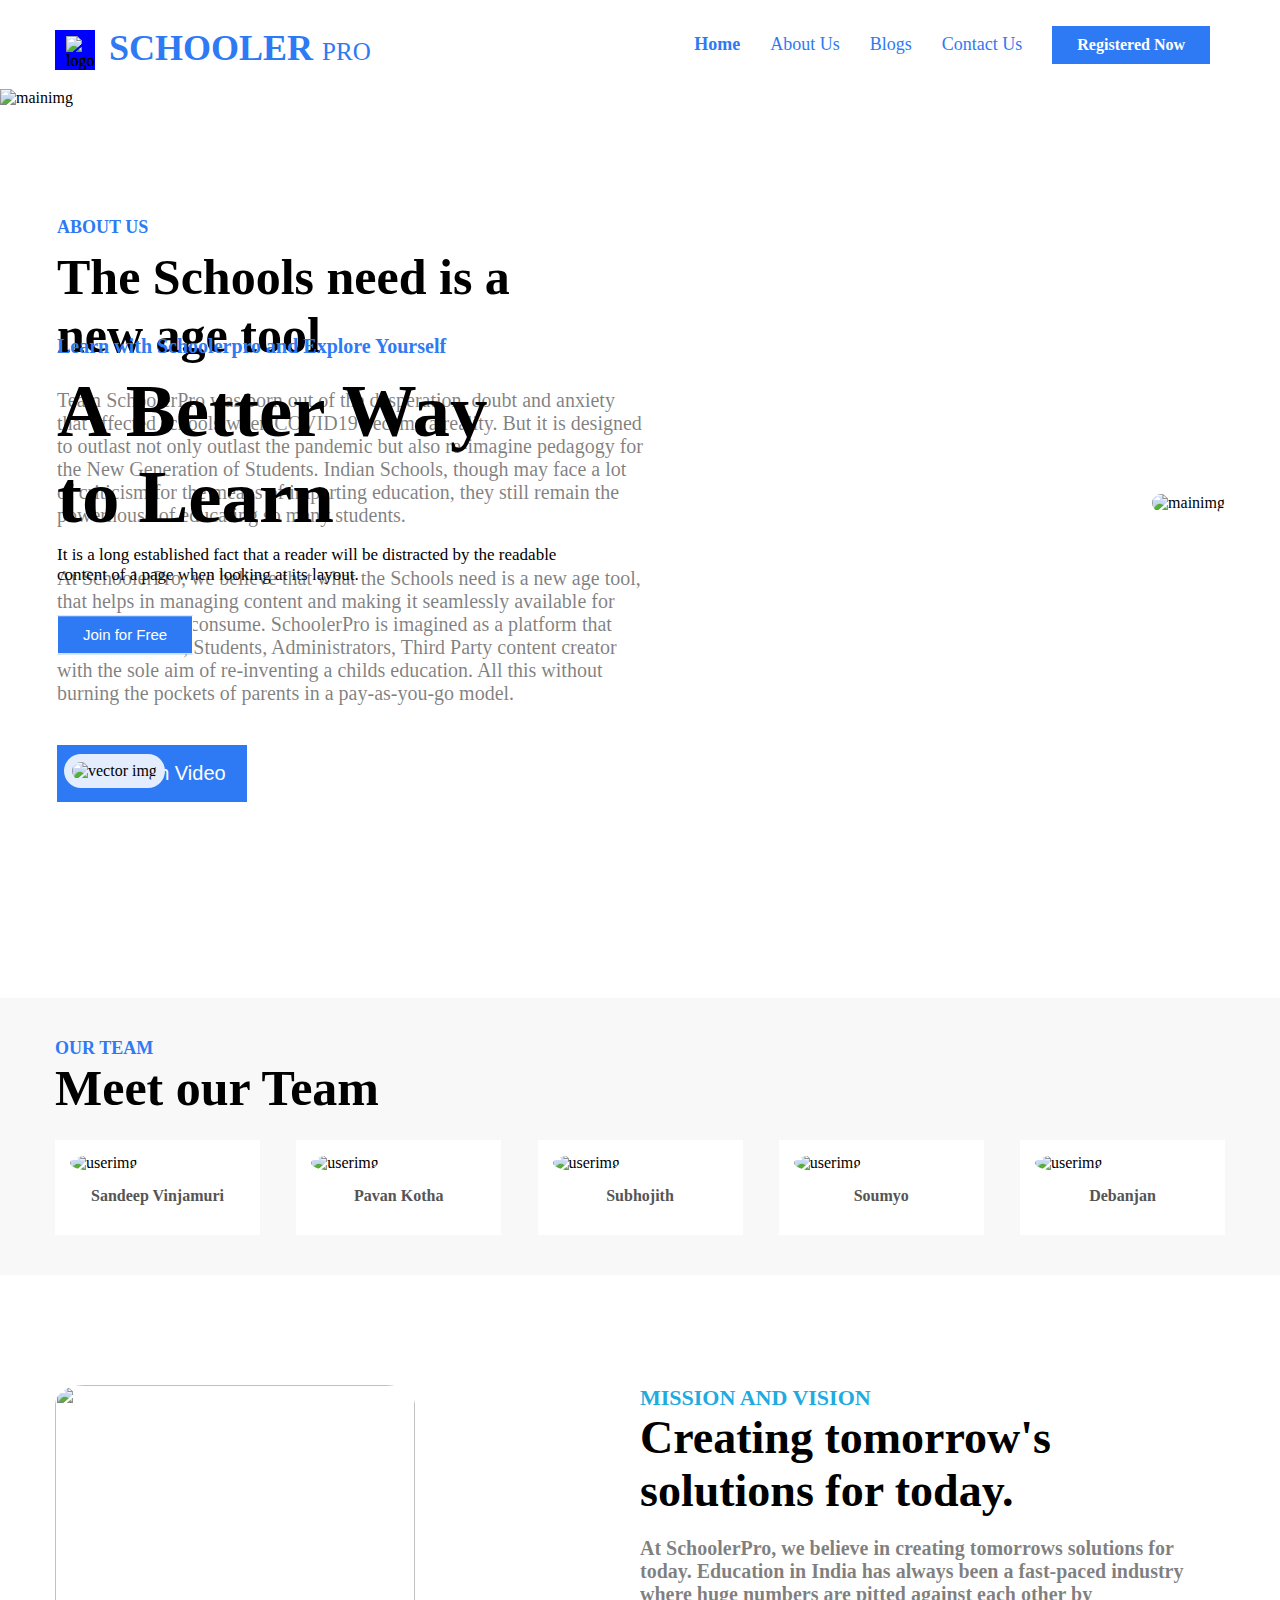
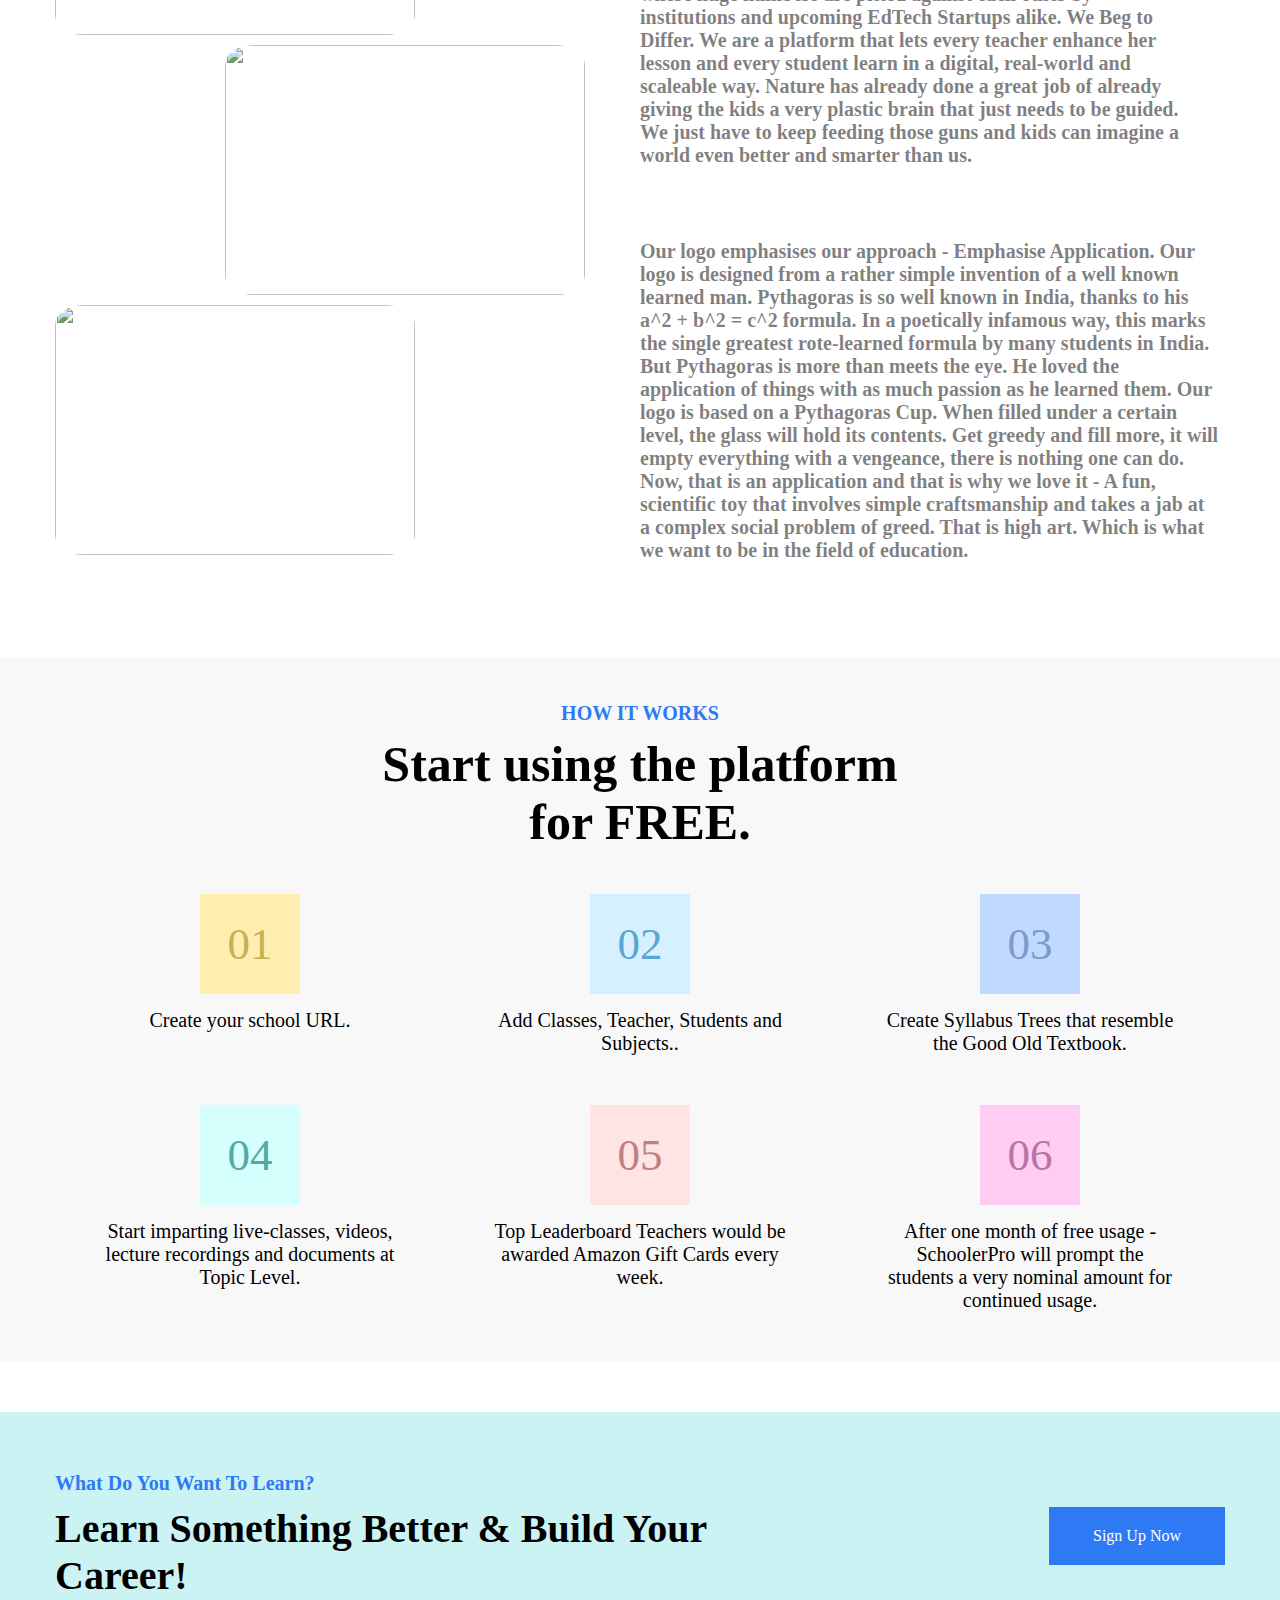
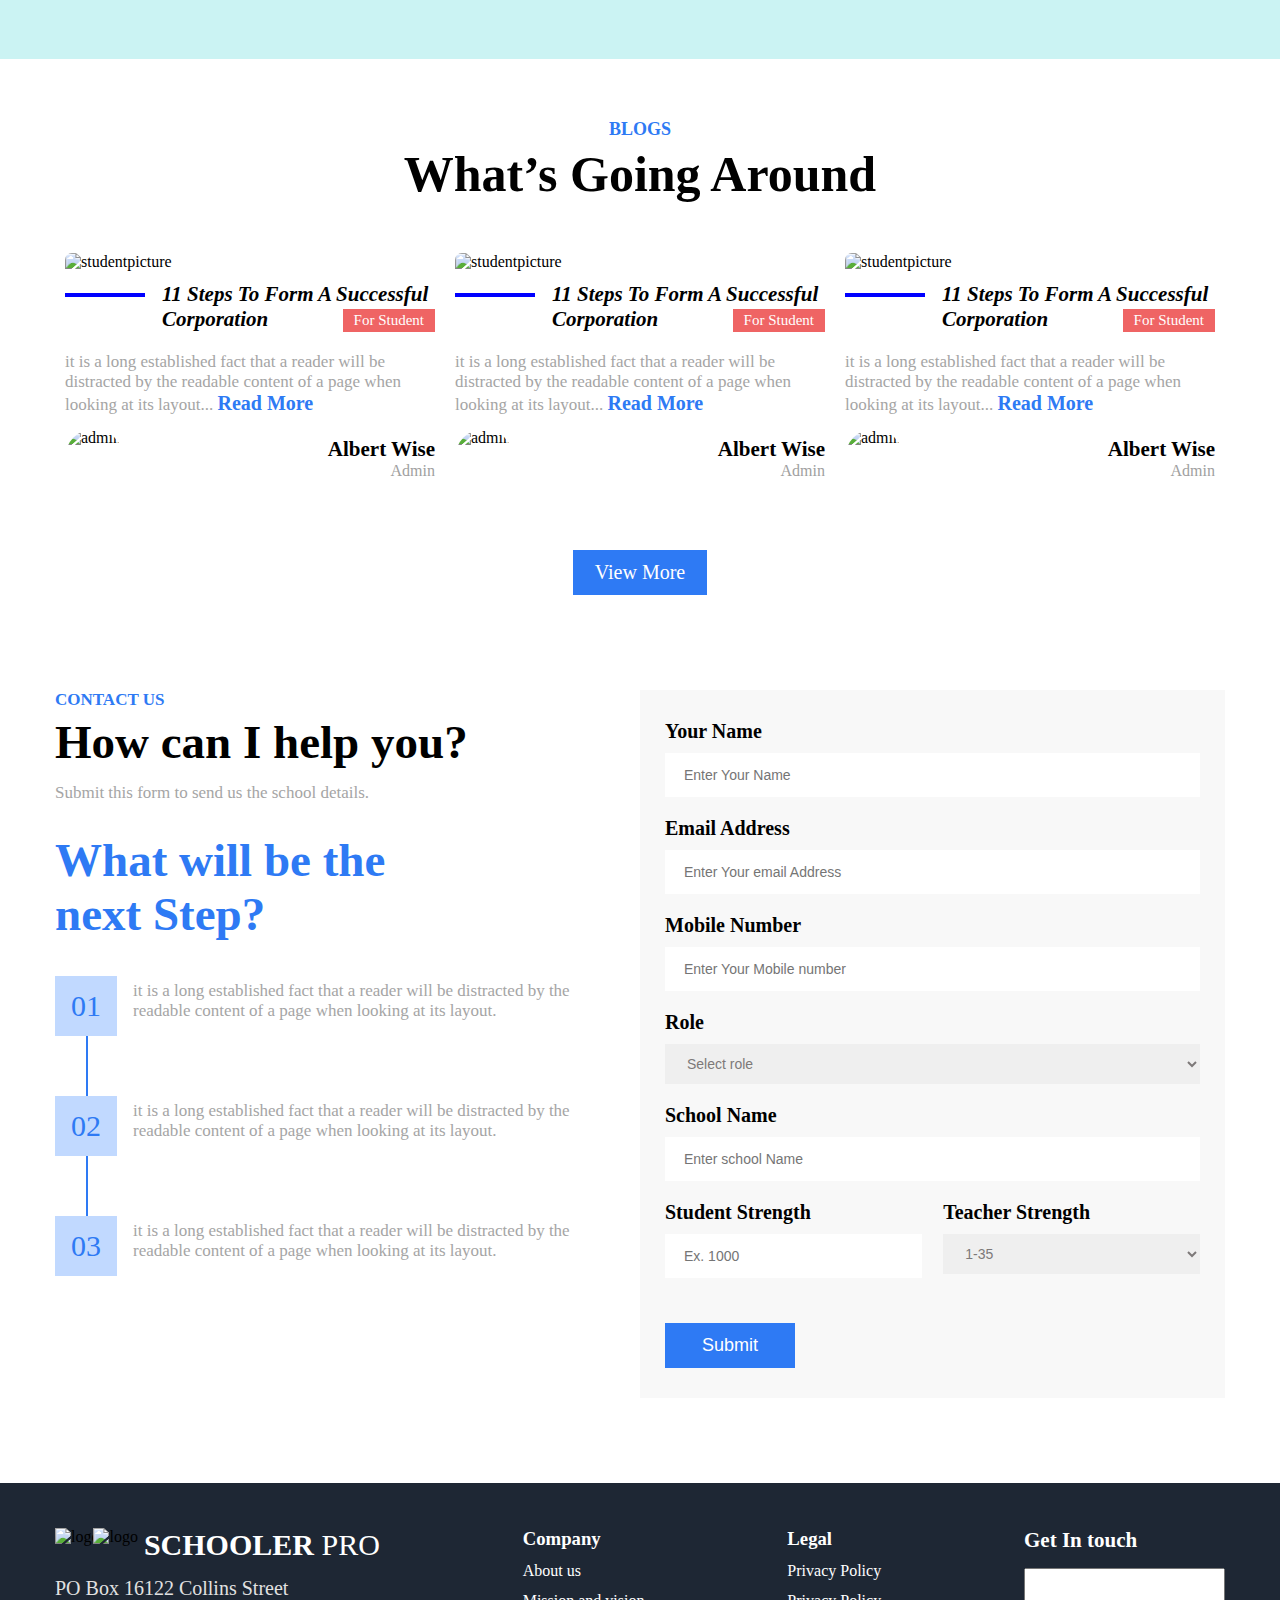
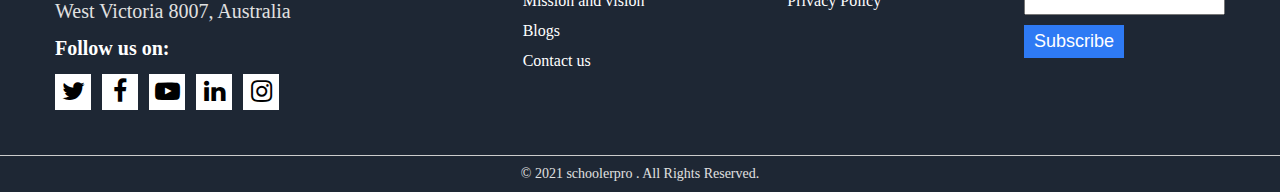
==== index.html @ 177351fa "I added the inner page complete" ====
<!DOCTYPE html>
<html lang="en">
  <head>
    <meta charset="UTF-8" />
    <meta http-equiv="X-UA-Compatible" content="IE=edge" />
    <meta name="viewport" content="width=device-width, initial-scale=1.0" />
    <link
      rel="stylesheet"
      href="https://maxcdn.bootstrapcdn.com/font-awesome/4.6.1/css/font-awesome.min.css"
    />
    <link rel="stylesheet" href="style.css" />
    <title>Schooler Pro</title>
  </head>
  <body>
    <header>
      <div class="navbar">
        <div class="container header_container">
          <div class="logo">
            <div class="logoheader">
              <img src="img/rightlogo.png" alt="logo" />
              <img src="img/leftlogo.png" alt="logo" />
            </div>
            <div class="headername">
              <h1>SCHOOLER <span class="headertitle">PRO</span></h1>
            </div>
          </div>
          <div class="navigation">
            <nav>
              <ul>
                <li>
                  <a href="#" class="navbarhome">Home</a>
                </li>
                <li>
                  <a href="#">About Us</a>
                </li>
                <li>
                  <a href="#">Blogs</a>
                </li>
                <li>
                  <a href="#">Contact Us</a>
                </li>
                <li>
                  <a href="#" class="registr">Registered Now</a>
                </li>
              </ul>
            </nav>
          </div>
        </div>
      </div>
      <div class="container">
        <div class="header_banner">
          <div class="text">
            <h2>Learn with Schoolerpro and Explore Yourself</h2>
            <h1>A Better Way to Learn</h1>
            <h3>
              It is a long established fact that a reader will be distracted by
              the readable content of a page when looking at its layout.
            </h3>
            <button>Join for Free</button>
          </div>
        </div>
      </div>

      <img src="img/Banner.png" width="100%" alt="mainimg" />
    </header>
    <section class="first_sect">
      <div class="container">
        <div class="section_container">
          <div class="sect_info">
            <h3>ABOUT US</h3>
            <h1>The Schools need is a new age tool</h1>
            <div class="paragraph">
              <p class="sect_paragrph">
                Team SchoolerPro was born out of the desperation, doubt and
                anxiety that affected schools when COVID19 became a reality. But
                it is designed to outlast not only outlast the pandemic but also
                re-imagine pedagogy for the New Generation of Students. Indian
                Schools, though may face a lot of criticism for the means of
                imparting education, they still remain the powerhouse of
                educating so many students.
              </p>
              <p class="sect_paragrph">
                At SchoolerPro, we believe that what the Schools need is a new
                age tool, that helps in managing content and making it
                seamlessly available for their students to consume. SchoolerPro
                is imagined as a platform that unites - Teacher, Students,
                Administrators, Third Party content creator with the sole aim of
                re-inventing a childs education. All this without burning the
                pockets of parents in a pay-as-you-go model.
              </p>
            </div>
            <div class="morevideo">
              <button>Watch Video</button>
              <img src="img/Vector.png" alt="vector img" />
            </div>
          </div>
          <div class="mainimg">
            <img src="img/teacher_img.png" alt="mainimg" />
            <div class="graycube"></div>
          </div>
        </div>
      </div>
      <div class="section_user">
        <div class="container">
          <h3>OUR TEAM</h3>
          <h1>Meet our Team</h1>
          <div class="section_img">
            <div class="sect_img">
              <img src="img/Sandeep.png" alt="userimg" />
              <h4>Sandeep Vinjamuri</h4>
            </div>
            <div class="sect_img">
              <img src="img/Pavan.png" alt="userimg" />
              <h4>Pavan Kotha</h4>
            </div>
            <div class="sect_img">
              <img src="img/Subhojith.png" alt="userimg" />
              <h4>Subhojith</h4>
            </div>
            <div class="sect_img">
              <img src="img/Soumyo.png" alt="userimg" />
              <h4>Soumyo</h4>
            </div>
            <div class="sect_img">
              <img src="img/Debanjan.png" alt="userimg" />
              <h4>Debanjan</h4>
            </div>
          </div>
        </div>
      </div>
      <div class="container">
        <div class="childrens_sect">
          <div class="imgs">
            <img src="img/girls_img.png" alt="" />
            <img class="middle_img" src="img/boys_img.png" alt="" />
            <img src="img/girl.png" alt="" />
          </div>
          <div class="imgsect_info">
            <span>MISSION AND VISION</span>
            <h3>Creating tomorrow's solutions for today.</h3>
            <div>
              <h2 class="imgsect_text">
                At SchoolerPro, we believe in creating tomorrows solutions for
                today. Education in India has always been a fast-paced industry
                where huge numbers are pitted against each other by institutions
                and upcoming EdTech Startups alike. We Beg to Differ. We are a
                platform that lets every teacher enhance her lesson and every
                student learn in a digital, real-world and scaleable way. Nature
                has already done a great job of already giving the kids a very
                plastic brain that just needs to be guided. We just have to keep
                feeding those guns and kids can imagine a world even better and
                smarter than us.
              </h2>
              <h2 class="imgsect_lasttext">
                Our logo emphasises our approach - Emphasise Application. Our
                logo is designed from a rather simple invention of a well known
                learned man. Pythagoras is so well known in India, thanks to his
                a^2 + b^2 = c^2 formula. In a poetically infamous way, this
                marks the single greatest rote-learned formula by many students
                in India. But Pythagoras is more than meets the eye. He loved
                the application of things with as much passion as he learned
                them. Our logo is based on a Pythagoras Cup. When filled under a
                certain level, the glass will hold its contents. Get greedy and
                fill more, it will empty everything with a vengeance, there is
                nothing one can do. Now, that is an application and that is why
                we love it - A fun, scientific toy that involves simple
                craftsmanship and takes a jab at a complex social problem of
                greed. That is high art. Which is what we want to be in the
                field of education.
              </h2>
            </div>
          </div>
        </div>
      </div>
    </section>
    <section class="platform_sect">
      <div class="platform_bg">
        <div class="container">
          <div class="platform_title">
            <h3>HOW IT WORKS</h3>
            <h1>Start using the platform for FREE.</h1>
          </div>
          <div class="platform_rectangle">
            <div class="platform_number">
              <div class="rectangle">01</div>
              <div class="platformsect_text">Create your school URL.</div>
            </div>
            <div class="platform_number">
              <div class="rectangle rectangletwo">02</div>
              <div class="platformsect_text">
                Add Classes, Teacher, Students and Subjects..
              </div>
            </div>
            <div class="platform_number">
              <div class="rectangle rectanglethree">03</div>
              <div class="platformsect_text">
                Create Syllabus Trees that resemble the Good Old Textbook.
              </div>
            </div>
            <div class="platform_number">
              <div class="rectangle rectanglefour">04</div>
              <div class="platformsect_text">
                Start imparting live-classes, videos, lecture recordings and
                documents at Topic Level.
              </div>
            </div>
            <div class="platform_number">
              <div class="rectangle rectanglefive">05</div>
              <div class="platformsect_text">
                Top Leaderboard Teachers would be awarded Amazon Gift Cards
                every week.
              </div>
            </div>
            <div class="platform_number">
              <div class="rectangle rectanglesix">06</div>
              <div class="platformsect_text">
                After one month of free usage - SchoolerPro will prompt the
                students a very nominal amount for continued usage.
              </div>
            </div>
          </div>
        </div>
      </div>
      <div class="platformsect_last">
        <div class="container">
          <div class="platformsect_lastflex">
            <div>
              <h3>What Do You Want To Learn?</h3>
              <h1>Learn Something Better & Build Your Career!</h1>
            </div>
            <div>
              <a href="#">Sign Up Now</a>
            </div>
          </div>
        </div>
      </div>
    </section>
    <section class="studentsect">
      <div class="container">
        <div class="studentsect_title">
          <h3>BLOGS</h3>
          <h1>What’s Going Around</h1>
        </div>
        <div class="studentsect_imgs">
          <div class="studentsect_item">
            <img src="img/student.png" alt="studentpicture" />
            <div class="studentsect_item_title">
              <span class="blue_line"></span>
              <h3>11 Steps To Form A Successful Corporation</h3>
              <a href="#">For Student</a>
            </div>
            <div class="student_moreinfo">
              it is a long established fact that a reader will be distracted by
              the readable content of a page when looking at its layout...
              <a href="#">Read More</a>
            </div>
            <div class="studentsect_admin">
              <img src="img/admin_albert.png" alt="admin" />
              <div class="student_name">
                <h1>Albert Wise</h1>
                <span>Admin</span>
              </div>
            </div>
          </div>
          <div class="studentsect_item">
            <img src="img/student.png" alt="studentpicture" />
            <div class="studentsect_item_title">
              <span class="blue_line"></span>
              <h3>11 Steps To Form A Successful Corporation</h3>
              <a href="#">For Student</a>
            </div>
            <div class="student_moreinfo">
              it is a long established fact that a reader will be distracted by
              the readable content of a page when looking at its layout...
              <a href="#">Read More</a>
            </div>
            <div class="studentsect_admin">
              <img src="img/admin_albert.png" alt="admin" />
              <div class="student_name">
                <h1>Albert Wise</h1>
                <span>Admin</span>
              </div>
            </div>
          </div>
          <div class="studentsect_item">
            <img src="img/student.png" alt="studentpicture" />
            <div class="studentsect_item_title">
              <span class="blue_line"></span>
              <h3>11 Steps To Form A Successful Corporation</h3>
              <a href="#">For Student</a>
            </div>
            <div class="student_moreinfo">
              it is a long established fact that a reader will be distracted by
              the readable content of a page when looking at its layout...
              <a href="#">Read More</a>
            </div>
            <div class="studentsect_admin">
              <img src="img/admin_albert.png" alt="admin" />
              <div class="student_name">
                <h1>Albert Wise</h1>
                <span>Admin</span>
              </div>
            </div>
          </div>
        </div>
        <div class="studet_viewmore">
          <a href="/blogpage.html">View More</a>
        </div>
      </div>
    </section>
    <section>
      <div class="container">
        <div class="last_sect">
          <div class="lastsect_width">
            <div class="contact_title">
              <h3>CONTACT US</h3>
              <h1>How can I help you?</h1>
              <span>Submit this form to send us the school details. </span>
            </div>
            <div class="nextstep_name">
              <h1>What will be the next Step?</h1>
              <div class="first_number">
                <div class="firstnumber_num">01</div>
                <span
                  >it is a long established fact that a reader will be
                  distracted by the readable content of a page when looking at
                  its layout.</span
                >
              </div>
              <div class="first_number">
                <div class="firstnumber_num">02</div>
                <span
                  >it is a long established fact that a reader will be
                  distracted by the readable content of a page when looking at
                  its layout.</span
                >
              </div>
              <div class="first_number">
                <div class="firstnumber_num">03</div>
                <span
                  >it is a long established fact that a reader will be
                  distracted by the readable content of a page when looking at
                  its layout.</span
                >
              </div>
            </div>
          </div>
          <div class="form_inputs">
            <form action="#" id="contactform">
              <div class="forminput">
                <label>
                  <h3>Your Name</h3>
                  <input
                    type="text"
                    name="username"
                    id="username"
                    placeholder="Enter Your Name"
                    required
                  />
                </label>
              </div>
              <div class="forminput">
                <label>
                  <h3>Email Address</h3>
                  <input
                    type="email"
                    name="useremail"
                    id="useremail"
                    placeholder="Enter Your email Address"
                    required
                  />
                </label>
              </div>
              <div class="forminput">
                <label>
                  <h3>Mobile Number</h3>
                  <input
                    type="tel"
                    name="mobilenumber"
                    id="mobilenumber"
                    placeholder="Enter Your Mobile number"
                    required
                  />
                </label>
              </div>
              <div class="forminput">
                <h3>Role</h3>
                <select name="userrole" id="user_role">
                  <option value="Select role">Select role</option>
                  <option value="Lecturer">Lecturer</option>
                  <option value="Teacher">Teacher</option>
                  <option value="Director">Director</option>
                  <option value="Student">Student</option>
                </select>
              </div>
              <div class="forminput">
                <label>
                  <h3>School Name</h3>
                  <input
                    type="text"
                    name="yourschoolname"
                    id="yourschoolname"
                    placeholder="Enter school Name"
                    required
                  />
                </label>
              </div>
              <div class="forminput forminput_flex">
                <div class="forminput_center">
                  <label>
                    <h3>Student Strength</h3>
                    <input
                      type="text"
                      name="userability"
                      id="userability"
                      placeholder="Ex. 1000"
                      required
                    />
                  </label>
                </div>
                <div class="forminput_center">
                  <h3>Teacher Strength</h3>
                  <select name="yourstrength" id="your_strength">
                    <option value="yourstrength">1-35</option>
                    <option value="yourstrength">1-45</option>
                    <option value="yourstrength">1-65</option>
                    <option value="yourstrength">1-85</option>
                  </select>
                </div>
              </div>
              <button type="submit">Submit</button>
            </form>
          </div>
        </div>
      </div>
    </section>
    <footer>
      <div class="container">
        <div class="footer">
          <div class="footer_icon">
            <div class="schooler_logo">
              <img src="img/rightlogo.png" alt="logo" />
              <img class="footerimg" src="img/leftlogo.png" alt="logo" />
              <h1>SCHOOLER <span>PRO</span></h1>
            </div>
            <span class="footerlogo_text"
              >PO Box 16122 Collins Street West Victoria 8007, Australia</span
            >
            <h2>Follow us on:</h2>
            <div class="social_icon">
              <a href="#">
                <i class="fa fa-twitter" aria-hidden="true"></i>
                <i class="fa fa-facebook" aria-hidden="true"></i>
                <i class="fa fa-youtube-play" aria-hidden="true"></i>
                <i class="fa fa-linkedin" aria-hidden="true"></i>
                <i class="fa fa-instagram" aria-hidden="true"></i>
              </a>
            </div>
          </div>
          <div class="company_list">
            <h3>Company</h3>
            <ul>
              <li>
                <a href="#">About us</a>
              </li>
              <li>
                <a href="#">Mission and vision</a>
              </li>
              <li>
                <a href="#">Blogs</a>
              </li>
              <li>
                <a href="#">Contact us</a>
              </li>
            </ul>
          </div>
          <div class="company_list">
            <h3>Legal</h3>
            <ul>
              <li>
                <a href="#">Privacy Policy</a>
              </li>
              <li>
                <a href="#">Privacy Policy</a>
              </li>
            </ul>
          </div>
          <div class="form_gettouch">
            <h1>Get In touch</h1>
            <form action="#">
              <input type="text" required />
              <input type="submit" value="Subscribe" />
            </form>
          </div>
        </div>
      </div>
      <div class="footer_lasttext">
        <span>© 2021 schoolerpro . All Rights Reserved.</span>
      </div>
    </footer>
    <script src="script.js"></script>
  </body>
</html>
---- style.css ----
* {
  margin: 0px;
  padding: 0px;
  box-sizing: border-box;
}
a {
  text-decoration: none;
}
header {
  position: relative;
}
header > .container {
  position: absolute;
  left: 0;
  right: 0;
  transform: translatey(-44%);
  top: 44%;
}
.container {
  max-width: 1170px;
  margin: 0 auto;
  width: 100%;
}
.header_container {
  display: flex;
  justify-content: space-between;
  align-items: center;
}
.navbar {
  padding: 20px 0;
  background-color: #ffffff;
  width: 100%;
  position: absolute;
  top: 0;
}
.navigation ul li {
  display: flex;
  justify-content: space-between;
  align-items: center;
}
.navigation ul li {
  margin: 0 15px;
}
.logo img {
  position: absolute;
  margin: 0px 5px;
  padding: 6px;
}
.logoheader {
  position: relative;
  background-color: blue;
  width: 40px;
  display: inline-block;
  height: 40px;
  transform: translate(0px, 10px);
}
.headername {
  padding-left: 10px;
  color: #2e7af4;
  font-size: 18px;
  margin-top: 2px;
  display: inline-block;
}
.headertitle {
  background: none;
  font-size: 25px;
  font-weight: normal;
}
.navbarhome {
  font-weight: bold;
}
.navigation nav ul {
  display: flex;
}
.navigation a {
  text-decoration: none;
  color: #2e7af4;
  font-size: 18px;
}
ul .registr {
  color: white;
  background-color: #2e7af4;
  font-size: 16px;
  font-weight: bold;
  padding: 10px 25px;
}
.header_banner img {
  width: 100%;
}
.header_banner {
  max-width: 685px;
  width: 100%;
  position: relative;
  margin-top: 140px;
  margin-left: -8px;
}
.header_banner h1 {
  margin-top: 5px;
  margin-bottom: 5px;
  font-size: 75px;
  width: 460px;
}

.header_banner h2 {
  margin-bottom: 10px;
  color: #2e7af4;
  font-size: 20px;
  font-weight: 700;
}
.header_banner h3 {
  font-size: 17px;
  width: 500px;
  margin-bottom: 30px;
  font-weight: 100;
}

.header_banner button {
  font-size: 15px;
  color: white;
  background: #2e7af4;
  padding: 10px 25px;
  cursor: pointer;
  outline: none;
  border: 1px solid;
}
.text {
  padding: 10px;
}
.section_container {
  width: 100%;
  display: flex;
  justify-content: space-between;
  align-items: center;
}
.sect_info {
  margin-left: -8px;
  max-width: 571px;
  padding: 10px;
}
.sect_info h3 {
  margin-bottom: 10px;
  font-size: 18px;
  color: #2e7af4;
}
.sect_info h1 {
  font-size: 50px;
  color: #000000;
  font-weight: bold;
  margin-bottom: 25px;
}
.paragraph {
  font-size: 20px;
  color: #00000080;
  margin-bottom: 30px;
}
.sect_paragrph {
  margin-bottom: 40px;
  width: 586px;
  font-size: 20px;
}
.mainimg {
  position: relative;
}
.mainimg > img {
  position: relative;
  z-index: 1;
  border-radius: 23px;
  max-width: 550px;
  height: 500px;
}
.graycube {
  width: 424px;
  height: 560px;
  background-color: #effaff;
  position: absolute;
  top: -23px;
  left: 246px;
  border-radius: 23px;
}
.morevideo button {
  position: absolute;
  width: 190px;
  height: 57px;
  font-size: 20px;
  background-color: #2e7af4;
  color: white;
  border: 0px;
  cursor: pointer;
  padding-left: 35px;
}
.morevideo img {
  position: relative;
  background-color: #e3edfd;
  width: 40px;
  padding: 8px;
  border-radius: 50px;
  left: 7px;
  margin-top: 9px;
}
.section_user {
  margin: 0 auto;
  margin-top: 200px;
  width: 100%;
  background-color: #f8f8f8;
  padding-top: 20px;
}
.section_user h3 {
  color: #2e7af4;
  font-size: 18px;
  padding-top: 20px;
}
.section_user h1 {
  color: #000000;
  font-weight: bold;
  font-size: 50px;
}
.section_img {
  display: flex;
  justify-content: space-between;
  padding-bottom: 40px;
  margin-top: 23px;
}
.sect_img {
  width: 205px;
  background-color: #ffffff;
}
.sect_img img {
  border-radius: 50%;
  width: 175px;
  margin-left: 15px;
  margin-top: 14px;
}
.section_user h4 {
  color: #555555;
  margin-top: 15px;
  text-align: center;
  margin-bottom: 30px;
}
.childrens_sect {
  display: flex;
  padding-top: 110px;
  background-color: white;
}
.imgs img {
  width: 360px;
  height: 250px;
  object-fit: cover;
  display: block;
  border-radius: 8%;
}
.middle_img {
  margin: 10px;
  margin-left: 170px;
}
.imgsect_info {
  padding-left: 45px;
}
.imgsect_info > span {
  color: rgb(30, 171, 223);
  font-size: 22px;
  font-weight: bold;
}
.imgsect_info h3 {
  font-size: 46px;
  color: #000000;
  margin-bottom: 20px;
}
.imgsect_text {
  margin-bottom: 73px;
  width: 552px;
  font-size: 20px;
  color: #00000080;
}
.imgsect_lasttext {
  font-size: 20px;
  color: #00000080;
  width: 579px;
}
.first_sect {
  margin-top: 100px;
}
.platform_sect {
  margin-top: 95px;
}
.platform_title {
  padding-top: 45px;
  text-align: center;
}
.platform_title h3 {
  color: #2e7af4;
  font-size: 20px;
  margin-bottom: 10px;
}
.platform_title h1 {
  font-size: 50px;
  max-width: 591px;
  margin: 0 auto;
}
.rectangle {
  width: 100px;
  height: 100px;
  background-color: #ffeeb0;
  font-size: 45px;
  text-align: center;
  padding-top: 24px;
  color: #c8af56;
  display: inline-block;
  margin-bottom: 15px;
}
.rectangletwo {
  background-color: #d6f0ff;
  color: #59a6d1;
}
.rectanglethree {
  background-color: #c1d9ff;
  color: #7b9bce;
}
.rectanglefour {
  background-color: #d4fffc;
  color: #53a9a3;
}
.rectanglefive {
  background-color: #ffe4e4;
  color: #bc8181;
}
.rectanglesix {
  background-color: #ffcdf1;
  color: #b973a5;
}
.platform_rectangle {
  display: flex;
  justify-content: space-around;
  margin: 0 auto;
  margin-top: 43px;
  flex-wrap: wrap;
}
.platform_number {
  width: 33.333%;
  text-align: center;
  margin-bottom: 50px;
}
.platformsect_text {
  max-width: 297px;
  font-size: 20px;
  margin: 0 auto;
}
.platformsect_last {
  background-color: #cbf3f3;
  padding: 60px 0px;
  margin-top: 50px;
}
.platform_bg {
  background-color: #f8f8f8;
}
.platformsect_lastflex {
  align-items: center;
  display: flex;
  justify-content: space-between;
}
.platformsect_lastflex h3 {
  color: #2e7af4;
  font-size: 20px;
  margin-bottom: 10px;
}
.platformsect_lastflex h1 {
  font-size: 40px;
  color: #000000;
  max-width: 652px;
}
.platformsect_lastflex a {
  color: #ffffff;
  background-color: #2e7af4;
  text-decoration: none;
  padding: 20px 44px;
  display: inline-block;
}
.studentsect_title {
  text-align: center;
  margin-top: 80px;
  margin-bottom: 45px;
}
.studentsect_title h3 {
  font-size: 18px;
  color: #2e7af4;
  margin-bottom: 5px;
}
.studentsect_title h1 {
  font-size: 50px;
  color: #000000;
}
.studentsect_imgs {
  display: flex;
  justify-content: space-between;
  flex-wrap: wrap;
  margin-bottom: 50px;
}
.studentsect_item {
  width: 33.333%;
  padding: 0px 10px;
}
.studentsect_item > img {
  width: 100%;
  display: block;
  margin-bottom: 11px;
  border-radius: 7px 7px 0px 0px;
}
.studentsect_item_title h3 {
  font-style: italic;
  font-size: 21px;
  color: #000000;
}
.studentsect_item_title a {
  position: absolute;
  background-color: #ef6464;
  padding: 3px 11px;
  color: #fff;
  font-size: 15px;
  display: inline-block;
  bottom: 0;
  right: 0;
}
.studentsect_item_title {
  position: relative;
  padding-left: 97px;
  margin-bottom: 20px;
}
.blue_line {
  width: 80px;
  border: 2px solid blue;
  display: inline-block;
  position: absolute;
  left: 0;
  top: 11px;
}
.student_moreinfo {
  font-size: 17px;
  color: #a5a5a5;
  margin-bottom: 14px;
}
.student_moreinfo a {
  font-size: 20px;
  color: #2e7af4;
  font-weight: bold;
}
.studentsect_admin {
  align-items: center;
  display: flex;
  justify-content: space-between;
  padding-bottom: 13px;
}
.studentsect_admin > img {
  width: 58px;
  height: 58px;
  border-radius: 50%;
}
.student_name h1 {
  font-size: 21px;
  color: #000000;
}
.student_name span {
  font-size: 16px;
  color: #a0a0a0;
  text-align: right;
  display: block;
}
.studentsect_item:hover {
  box-shadow: 0 4px 4px -2px gray;
  transition: box-shadow 0.5s;
}
.studet_viewmore a {
  font-size: 20px;
  background-color: #2e7af4;
  padding: 11px 22px;
  color: #fff;
  display: inline-block;
}
.studet_viewmore {
  text-align: center;
}
.last_sect {
  margin-top: 95px;
  display: flex;
}
.contact_title h3 {
  font-size: 17px;
  color: #2e7af4;
  margin-bottom: 5px;
}
.contact_title h1 {
  font-size: 47px;
  color: #000000;
  margin-bottom: 14px;
}
.contact_title span {
  font-size: 17px;
  color: #a5a5a5;
}
.nextstep_name > h1 {
  font-size: 47px;
  color: #2e7af4;
  margin-top: 30px;
  max-width: 352px;
  margin-bottom: 35px;
}
.first_number {
  height: 120px;
  position: relative;
}
.first_number::before {
  content: "";
  border-left: 2px solid #2e7af4;
  height: 100%;
  display: block;
  position: absolute;
  left: 31px;
}
.first_number:last-child::before {
  display: none;
}
.first_number:last-child {
  height: initial;
}
.firstnumber_num {
  font-size: 30px;
  color: #2e7af4;
  background-color: #c1d9ff;
  padding: 13px 16px;
  display: inline-block;
  position: relative;
}
.first_number > span {
  margin-left: 12px;
  color: #a5a5a5;
  font-size: 17px;
  display: inline-block;
  width: 437px;
}
.lastsect_width {
  width: 50%;
  padding-right: 15px;
}
.form_inputs {
  width: 50%;
}
.forminput h3 {
  color: #000000;
  font-size: 20px;
  margin-bottom: 10px;
}
#contactform {
  background-color: #f8f8f8;
  padding: 30px 25px;
}
.forminput input {
  height: 40px;
  width: 100%;
  font-size: 14px;
  padding: 22px 19px;
  outline: none;
  border: 0;
}
.forminput {
  margin-bottom: 20px;
}
#user_role {
  width: 100%;
  font-size: 14px;
  padding: 11px 18px;
  color: #7d7979;
  border: 0;
}
#your_strength {
  width: 100%;
  font-size: 14px;
  padding: 11px 18px;
  color: #7d7979;
  outline: none;
  border: 0;
}
.forminput_flex {
  display: flex;
  justify-content: space-between;
}
.forminput_center {
  width: 48%;
}
#contactform button {
  background-color: #2e7af4;
  font-size: 18px;
  color: #fff;
  padding: 12px 37px;
  outline: none;
  border: 0;
  cursor: pointer;
  margin-top: 25px;
}
footer {
  background-color: #1e2734;
  margin-top: 45px;
}
.footer {
  padding: 45px 0px;
  display: flex;
  justify-content: space-between;
}
.schooler_logo {
  display: flex;
  margin-bottom: 15px;
}
.footerimg {
  position: relative;
  left: -6px;
}
.schooler_logo h1 {
  font-size: 30px;
  color: #fff;
}
.schooler_logo h1 span {
  color: #fff;
  font-size: 30px;
  font-weight: 100;
}
.footerlogo_text {
  color: #e1e1e1;
  font-size: 20px;
  max-width: 269px;
  display: block;
}
.footer_icon h2 {
  font-size: 20px;
  color: #fff;
  margin: 14px 0px;
}
.social_icon a > i {
  width: 36px;
  height: 36px;
  background-color: #fff;
  font-size: 25px;
  text-align: center;
  line-height: 36px;
  margin-right: 7px;
  color: #000000;
}
.company_list h3 {
  color: #ffffff;
  margin-bottom: 12px;
}
.company_list li a {
  color: #fff;
}
.company_list li {
  display: block;
  margin-bottom: 12px;
}
.form_gettouch h1 {
  font-size: 21px;
  color: #fff;
  margin-bottom: 15px;
}
.form_gettouch input[type="text"] {
  outline: none;
  padding: 14px 10px;
}
.form_gettouch input[type="submit"] {
  color: #fff;
  cursor: pointer;
  border: 0;
  outline: none;
  font-size: 18px;
  background-color: #2e7af4;
  padding: 6px 8px;
  max-width: 100px;
  margin-top: 10px;
}
.form_gettouch form {
  display: flex;
  flex-direction: column;
}
.footer_lasttext {
  border-top: 1px solid #ccc;
  text-align: center;
  font-size: 14px;
  color: #e1e1e1;
  padding: 10px;
}
/* internal page */
header {
  position: initial;
}
.navbar {
  position: initial;
}
.studentsects {
  background-color: #e4f4fb;
  padding: 1px;
}
.studentsect_title {
  margin-top: 60px;
  margin-bottom: 50px;
}
.initial_navbar ul {
  list-style: none;
  display: flex;
  border-bottom: 2px solid #2e7af4;
  font-size: 19px;
  margin-top: 55px;
}
.initial_navbar {
  padding-bottom: 35px;
  margin: 0px 10px;
}
.initial_navbar li {
  margin: 0px 19px;
  margin-bottom: 6px;
}
.initial_navbar li:first-child {
  margin-left: 0px;
}
.initial_navbar a {
  color: #7483eafa;
}
.initial_navbar a:hover {
  color: #013992;
}
.for_students {
  display: flex;
  margin-bottom: 35px;
}
.back_btn {
  text-align: center;
  font-size: 20px;
  margin-top: 50px;
}
.back_btn a {
  background-color: #2e7af4;
  padding: 11px 25px;
  color: #fff;
}

footer {
  margin-top: 85px;
}
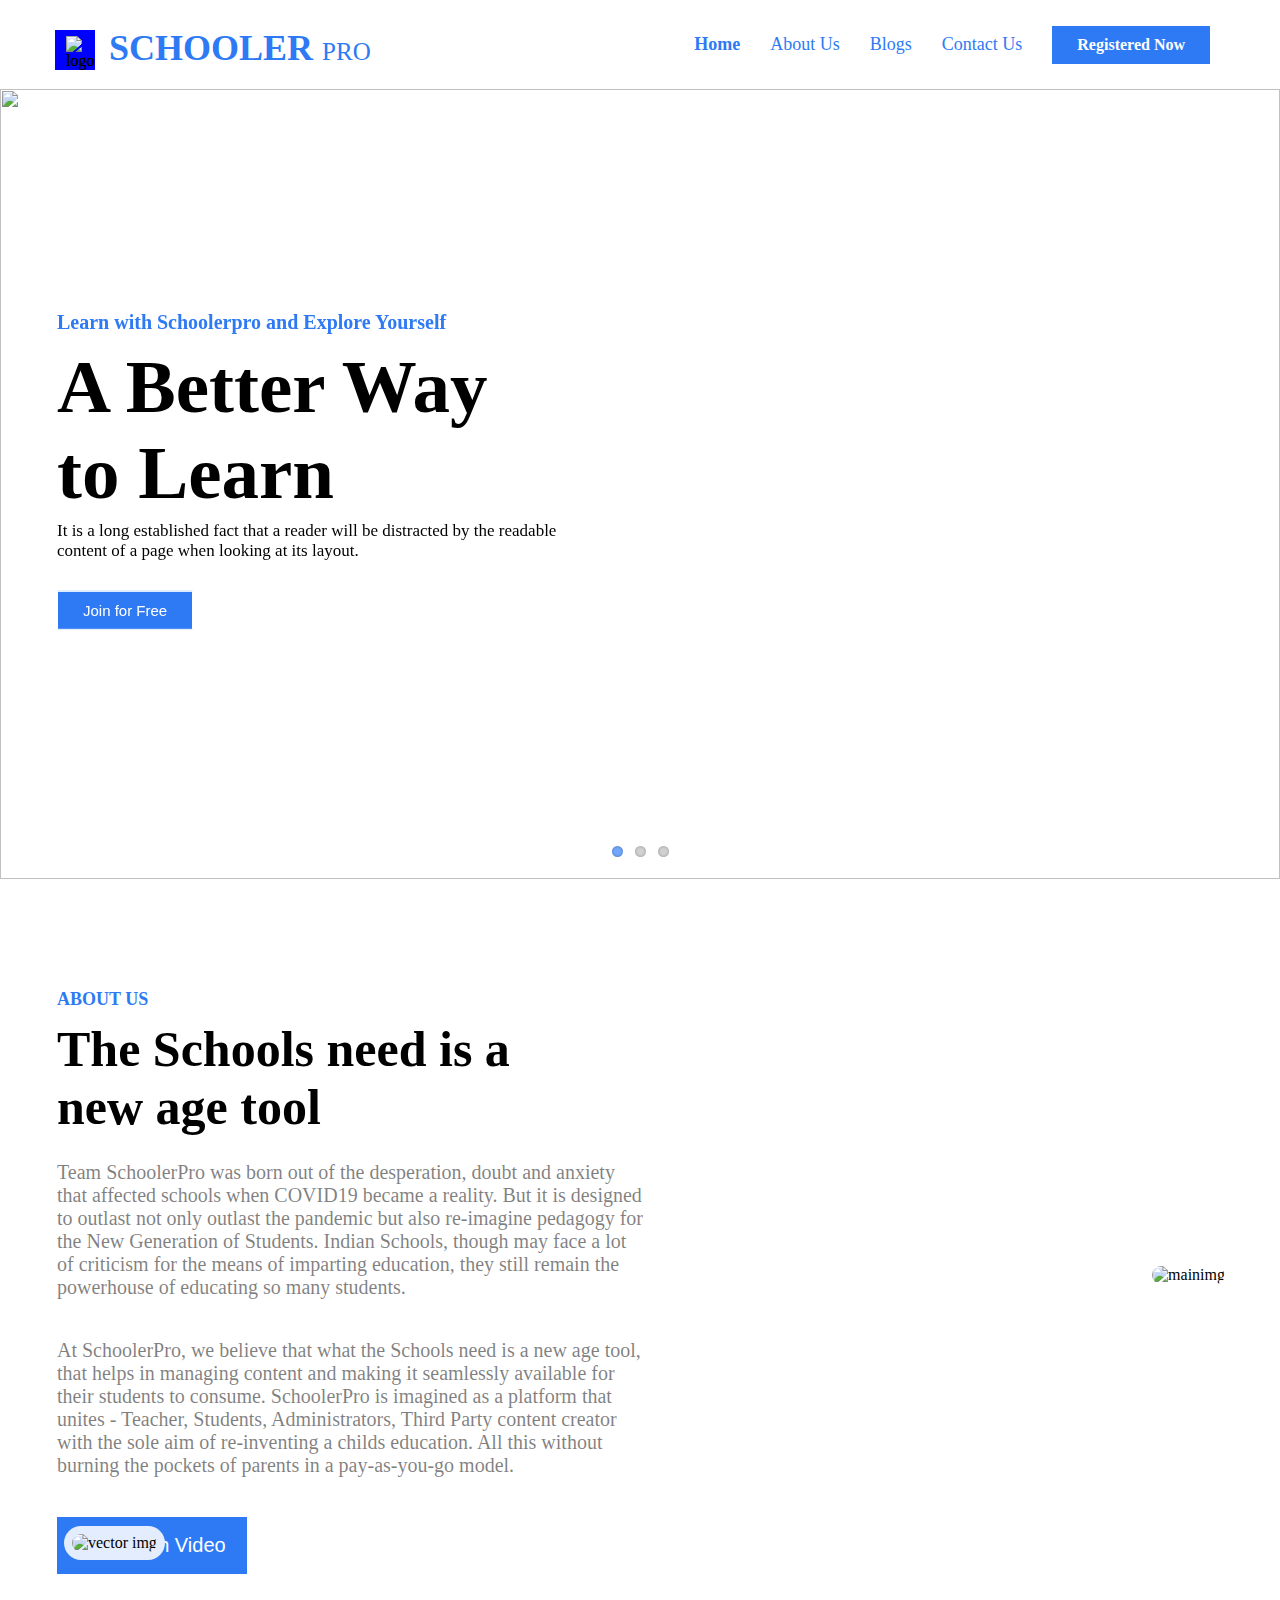
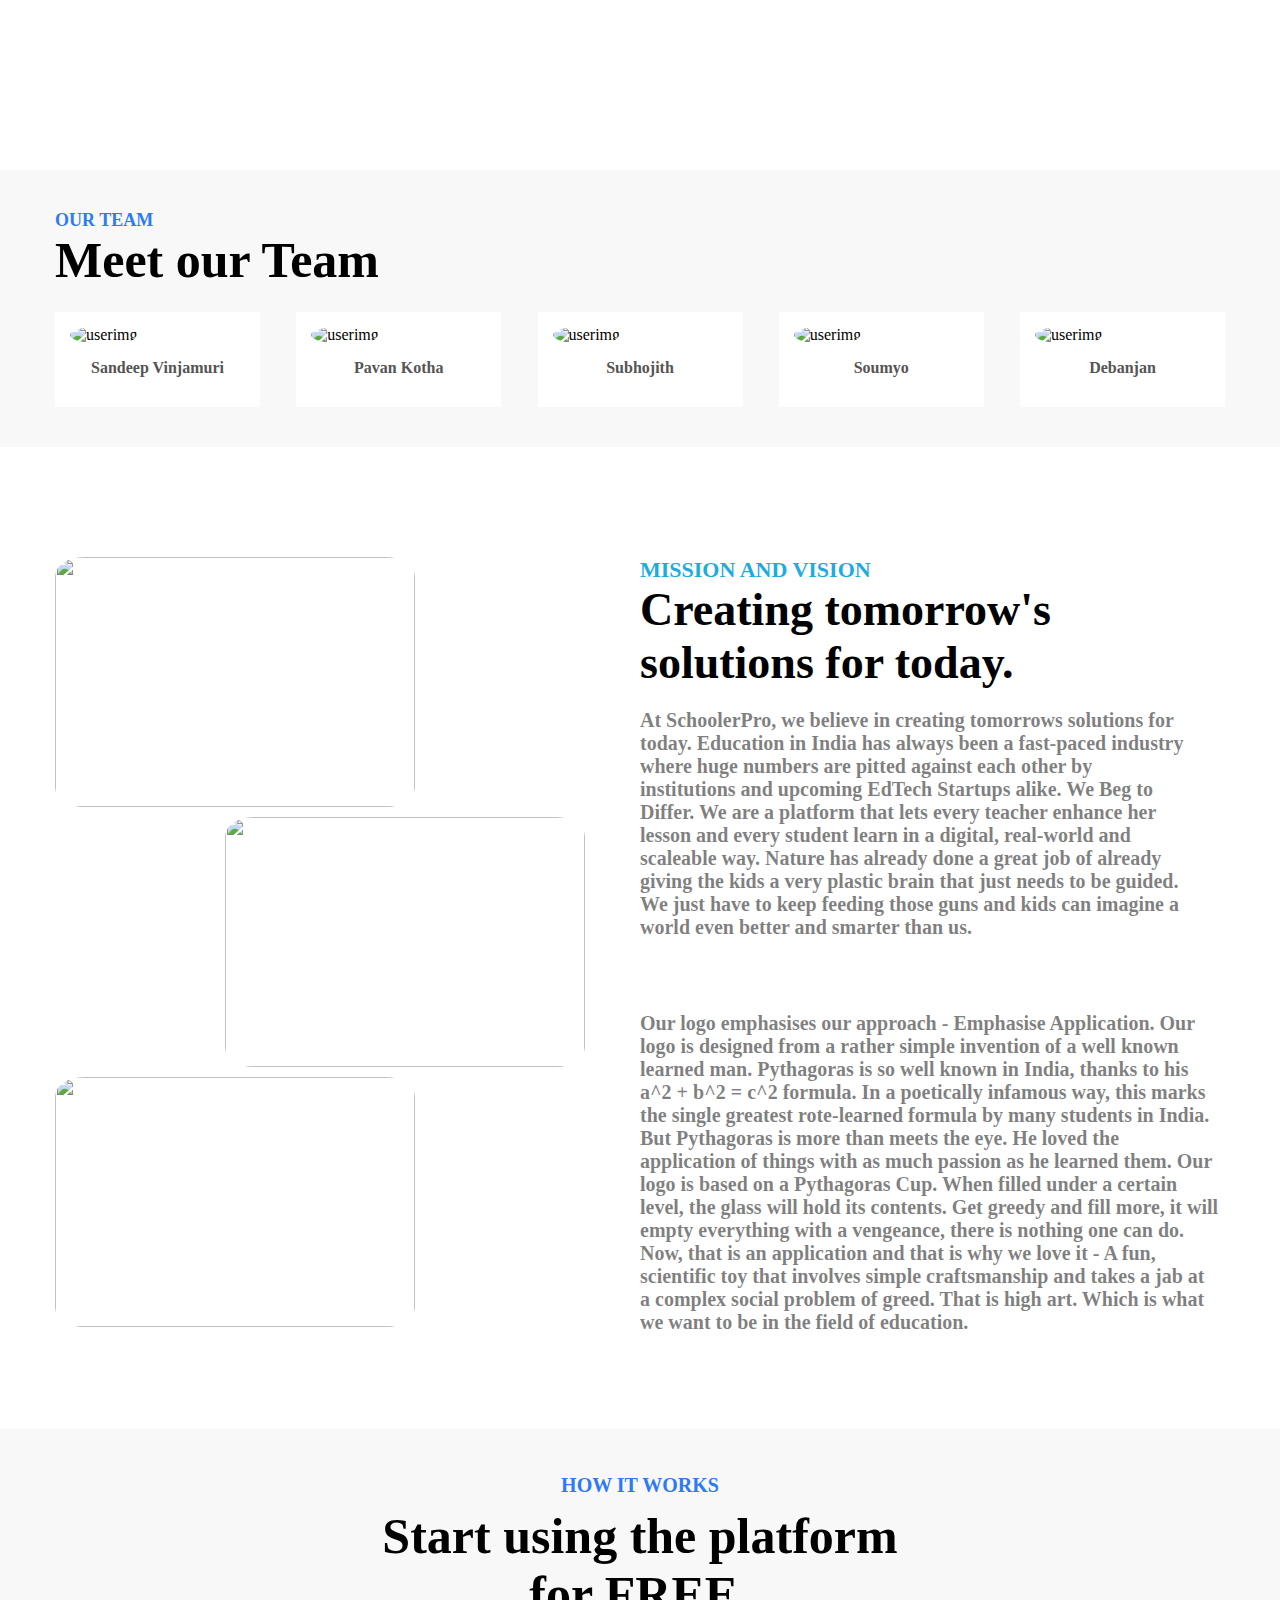
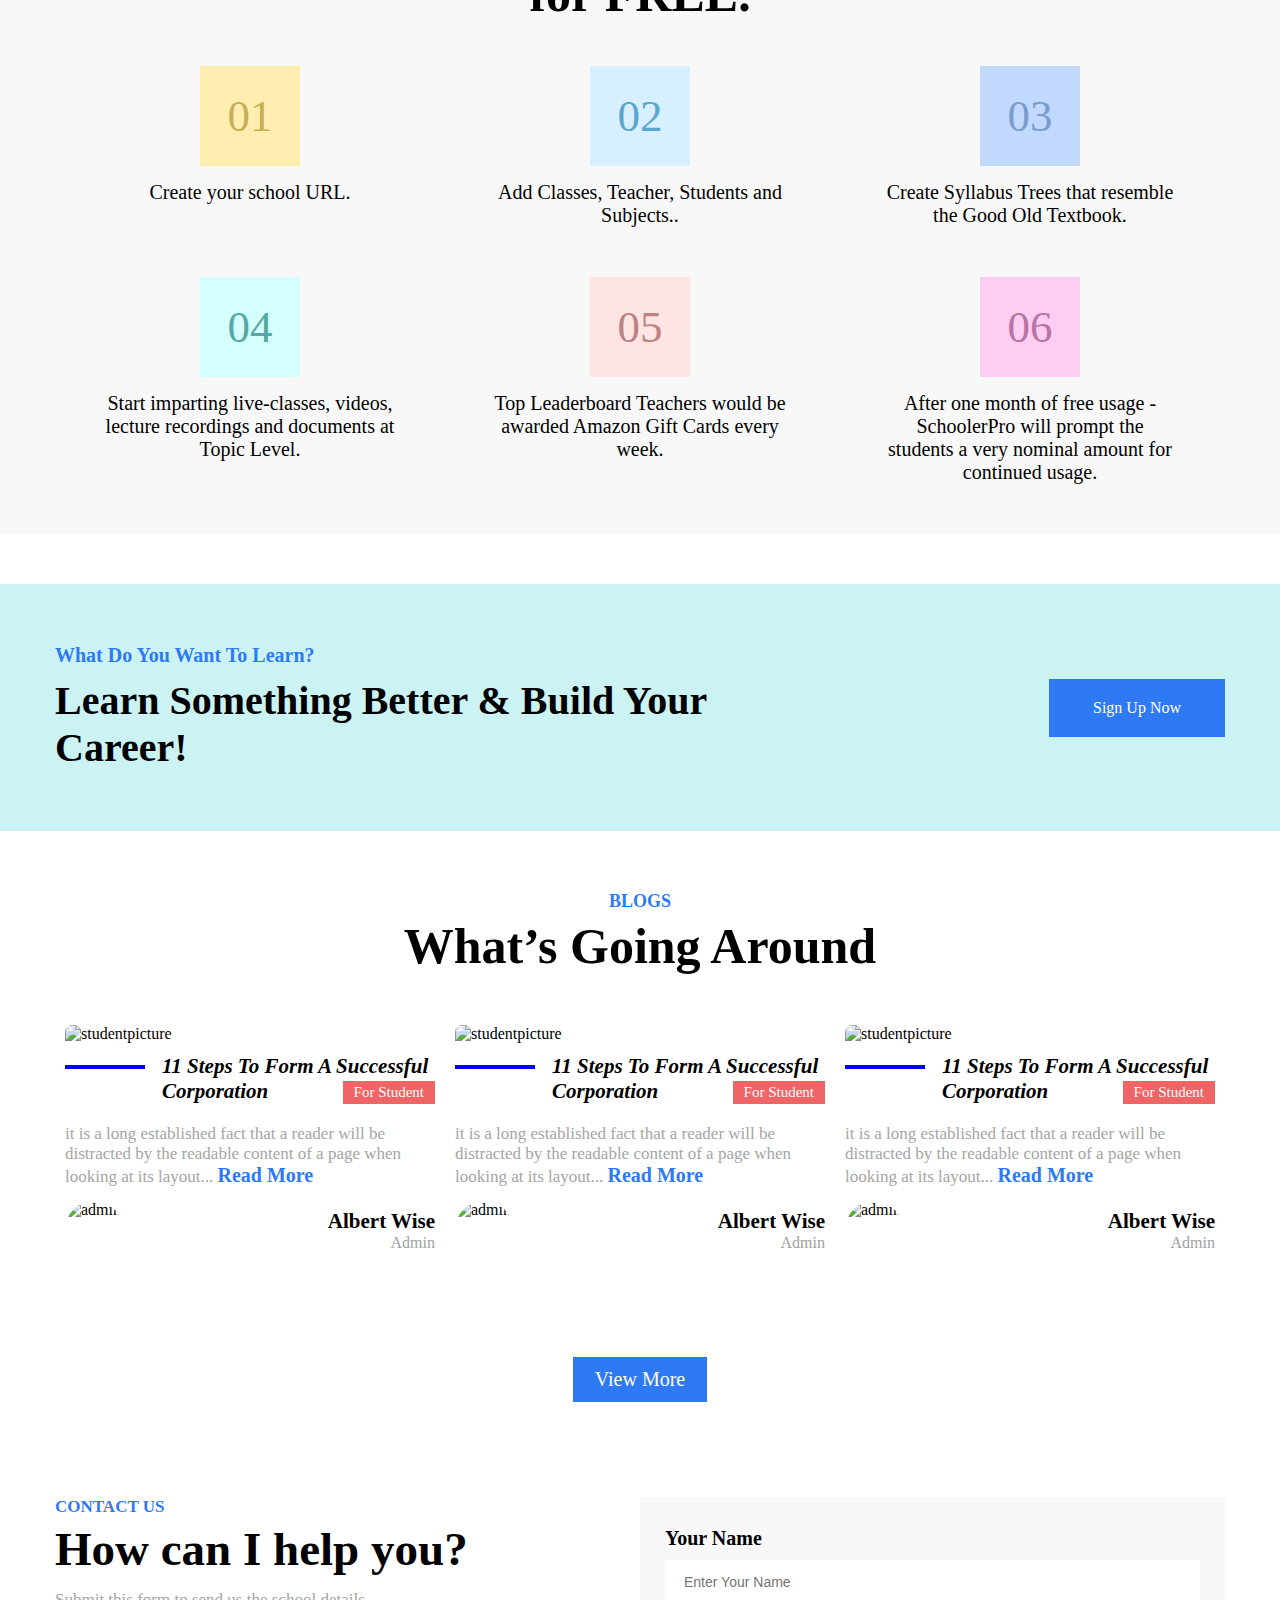
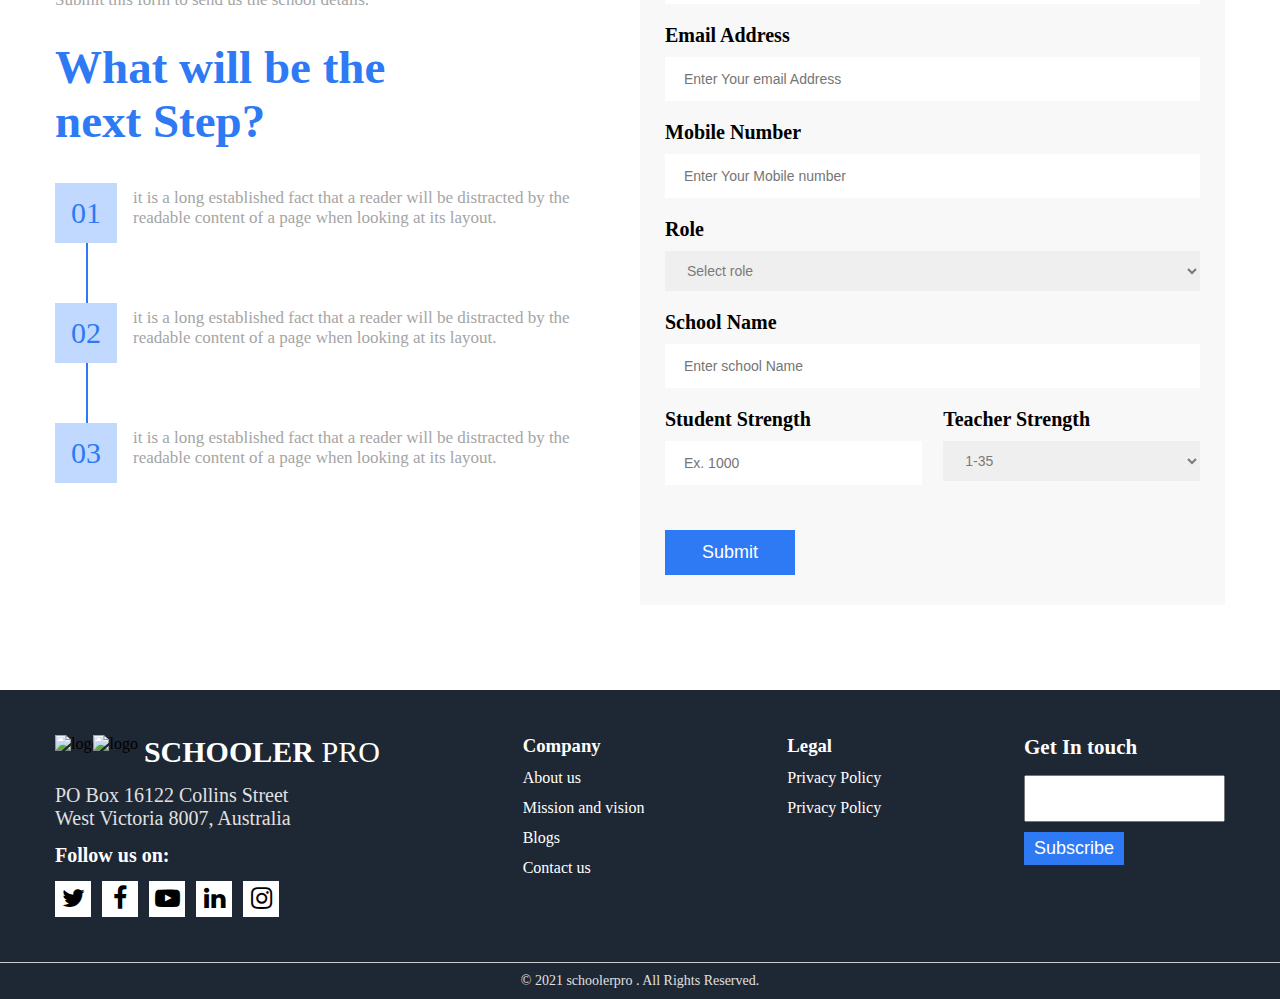
==== commit 31c95b62: "add slider" ====
--- a/index.html
+++ b/index.html
@@ -8,7 +8,29 @@
       rel="stylesheet"
       href="https://maxcdn.bootstrapcdn.com/font-awesome/4.6.1/css/font-awesome.min.css"
     />
+
+    <!-- flexslider -->
+
+    <link rel="stylesheet" href="flexslide/flexslider.css" />
+
+    <!-- jQuery -->
+    <script src="https://code.jquery.com/jquery-3.6.4.min.js"></script>
+
+    <!-- FlexSlider -->
+    <script defer src="flexslide/jquery.flexslider.js"></script>
+
+    <script type="text/javascript">
+      $(document).ready(function () {
+        $(".flexslider").flexslider({
+          animation: "fade",
+          directionNav: false,
+          slideshow: false,
+        });
+      });
+    </script>
+
     <link rel="stylesheet" href="style.css" />
+
     <title>Schooler Pro</title>
   </head>
   <body>
@@ -61,7 +83,22 @@
         </div>
       </div>
 
-      <img src="img/Banner.png" width="100%" alt="mainimg" />
+      <!-- slider-->
+      <div class="flexslider">
+        <ul class="slides">
+          <li>
+            <img src="img/Banner.png" />
+          </li>
+          <li>
+            <img src="img/bannertwo.png" />
+          </li>
+          <li>
+            <img src="img/bannerthree.jpg" />
+          </li>
+        </ul>
+      </div>
+
+      <!-- and slider-->
     </header>
     <section class="first_sect">
       <div class="container">
@@ -304,7 +341,7 @@
           </div>
         </div>
         <div class="studet_viewmore">
-          <a href="/blogpage.html">View More</a>
+          <a href="blogpage.html">View More</a>
         </div>
       </div>
     </section>
--- a/style.css
+++ b/style.css
@@ -14,7 +14,8 @@
   left: 0;
   right: 0;
   transform: translatey(-44%);
-  top: 44%;
+  top: 50%;
+  z-index: 3;
 }
 .container {
   max-width: 1170px;
@@ -91,7 +92,7 @@
   max-width: 685px;
   width: 100%;
   position: relative;
-  margin-top: 140px;
+
   margin-left: -8px;
 }
 .header_banner h1 {
@@ -698,6 +699,9 @@
   margin-top: 60px;
   margin-bottom: 50px;
 }
+.studentsect_item {
+  margin-bottom: 35px;
+}
 .initial_navbar ul {
   list-style: none;
   display: flex;
@@ -725,6 +729,8 @@
 .for_students {
   display: flex;
   margin-bottom: 35px;
+  width: 100%;
+  flex-wrap: wrap;
 }
 .back_btn {
   text-align: center;
@@ -740,3 +746,21 @@
 footer {
   margin-top: 85px;
 }
+
+.flexslider {
+  height: 790px;
+}
+.flexslider .slides img {
+  height: 790px;
+  object-fit: cover;
+}
+.flex-control-nav {
+  bottom: 15px;
+  z-index: 2;
+}
+.flex-control-paging li a.flex-active {
+  background: #72a7fb;
+}
+.flex-control-paging li a {
+  background: #d1d1d1;
+}
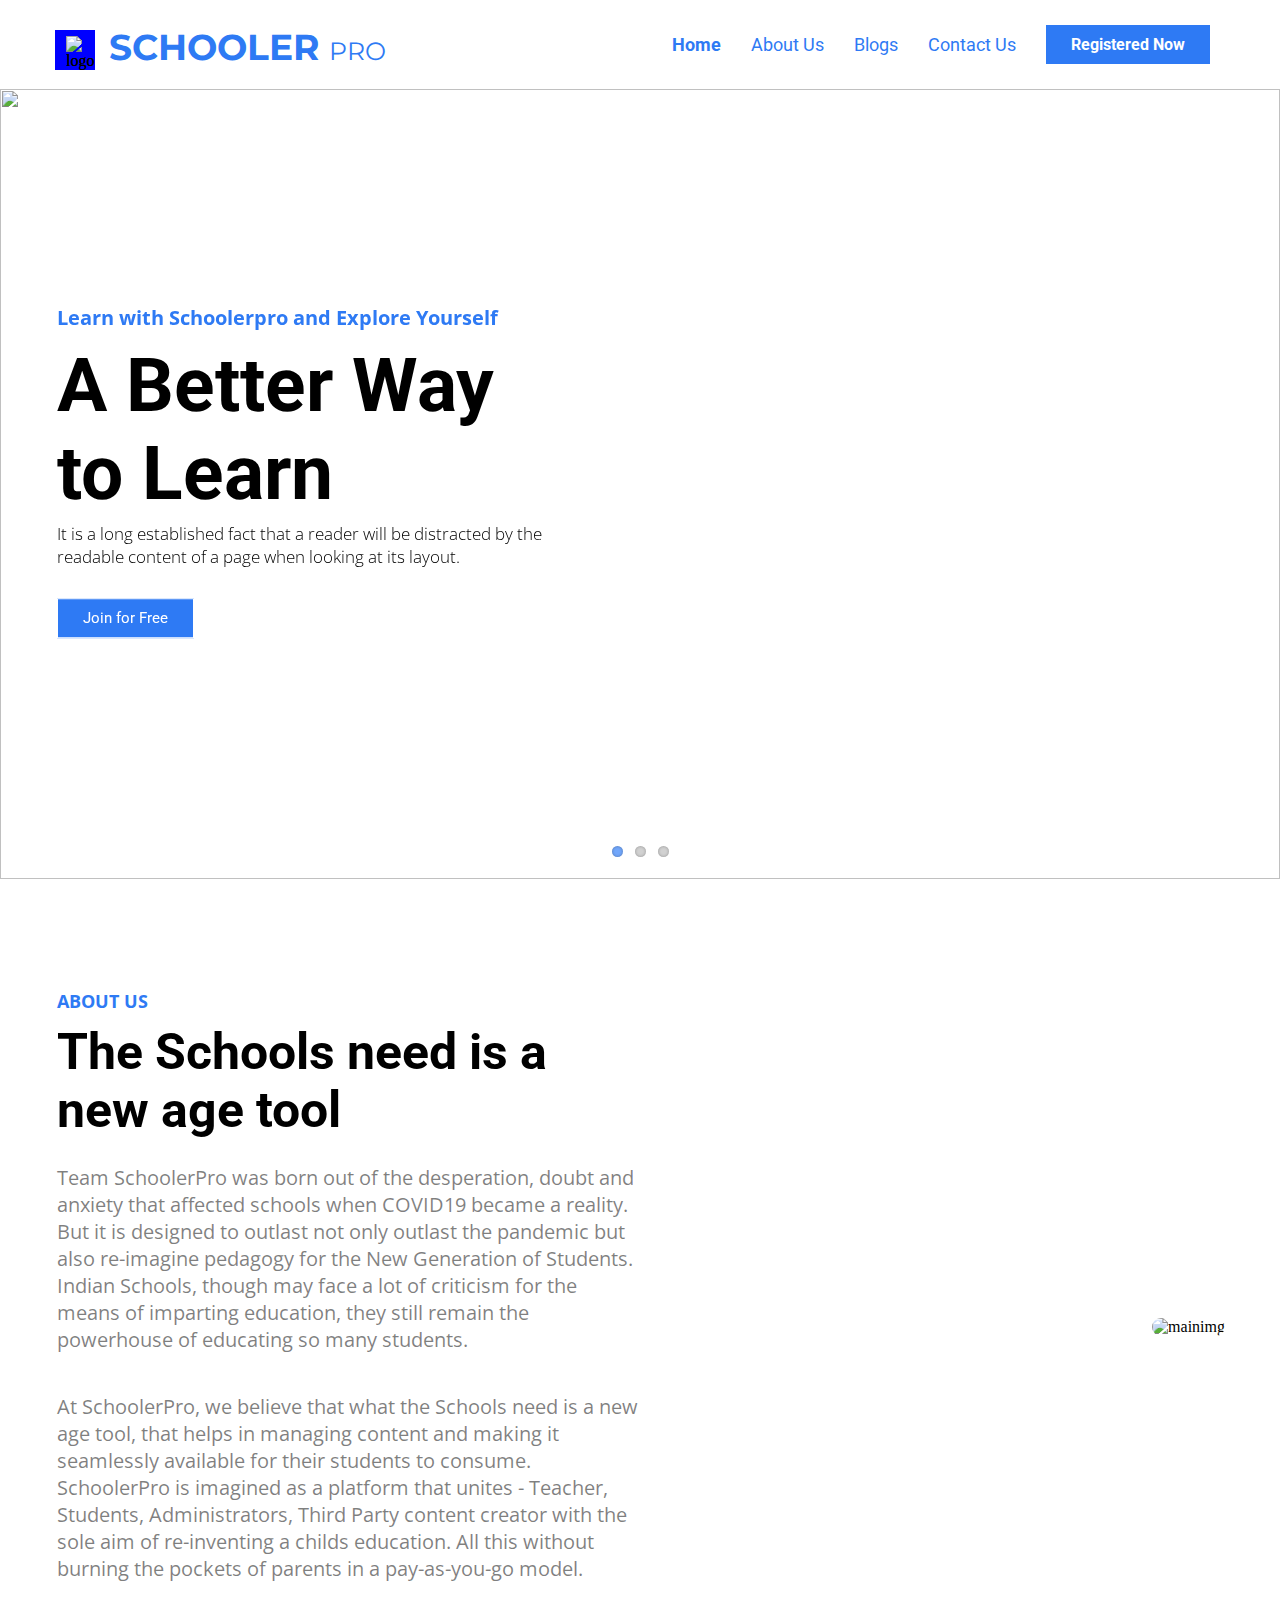
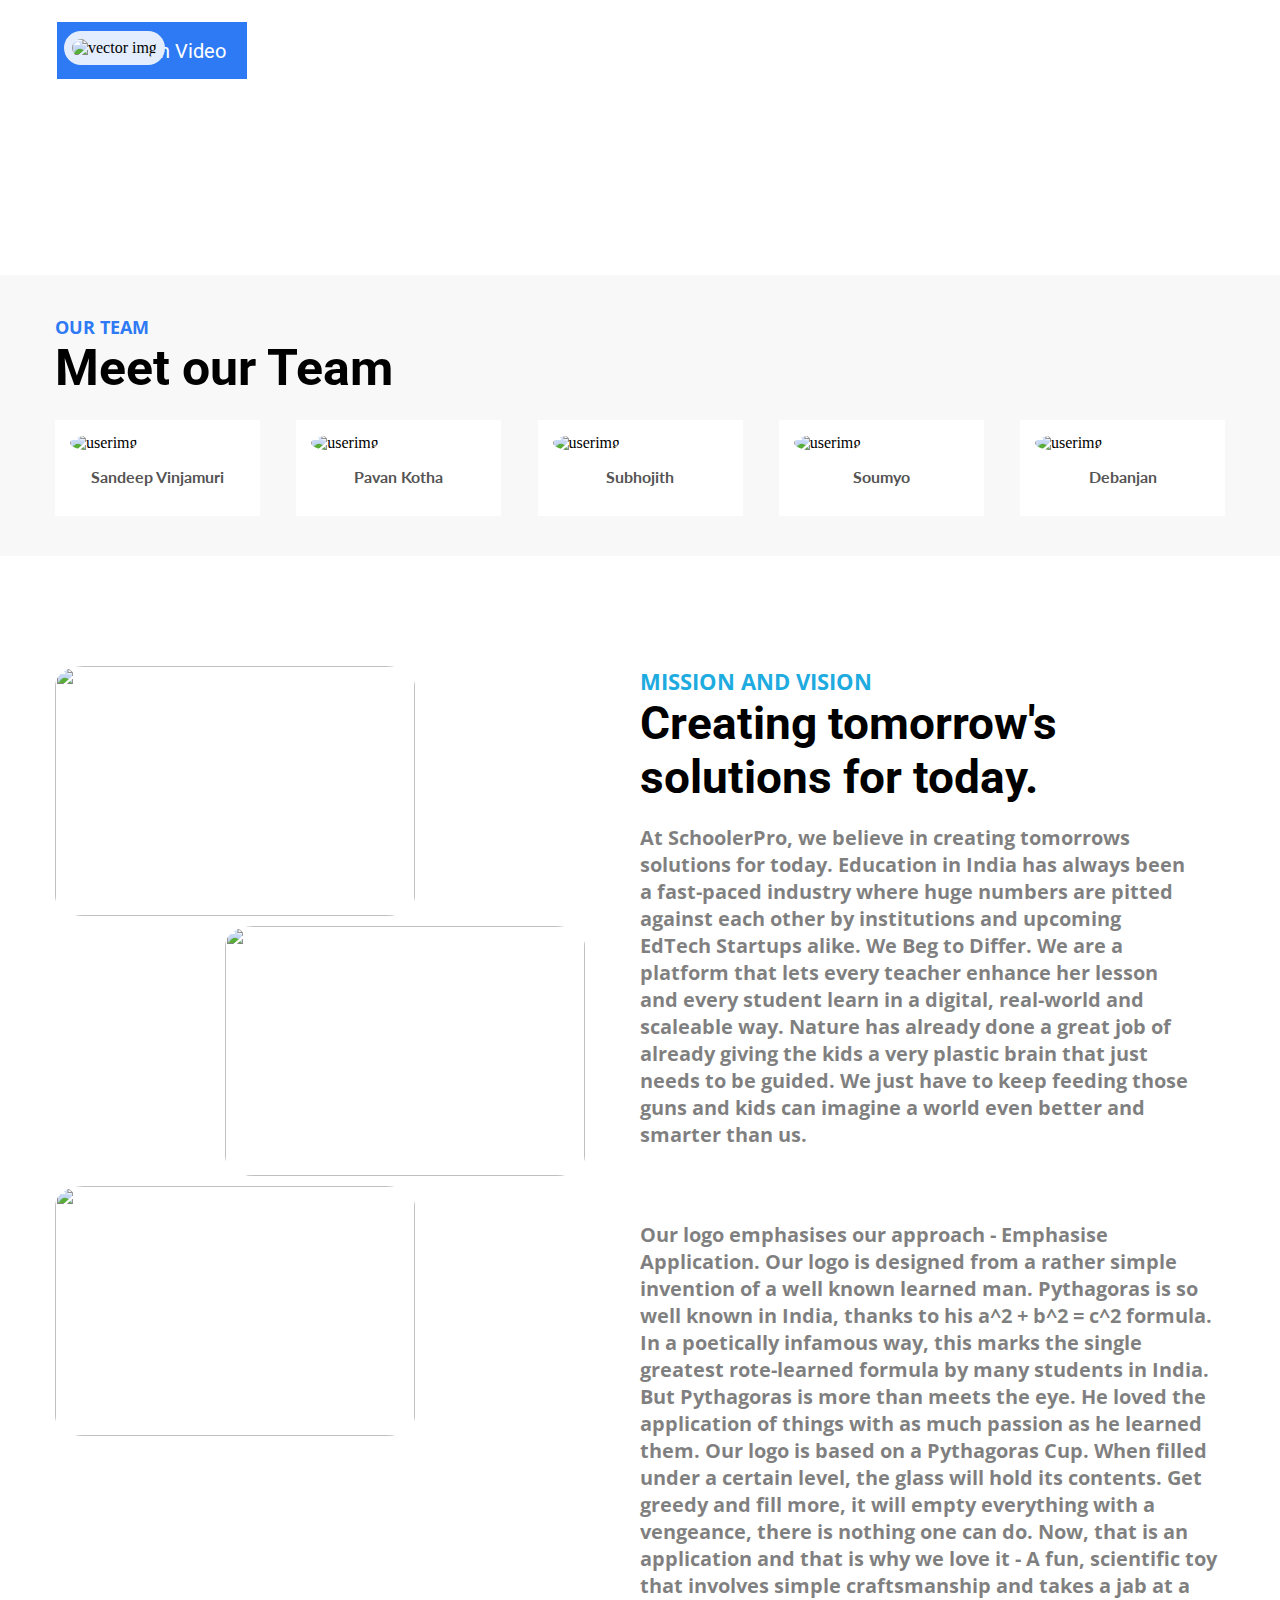
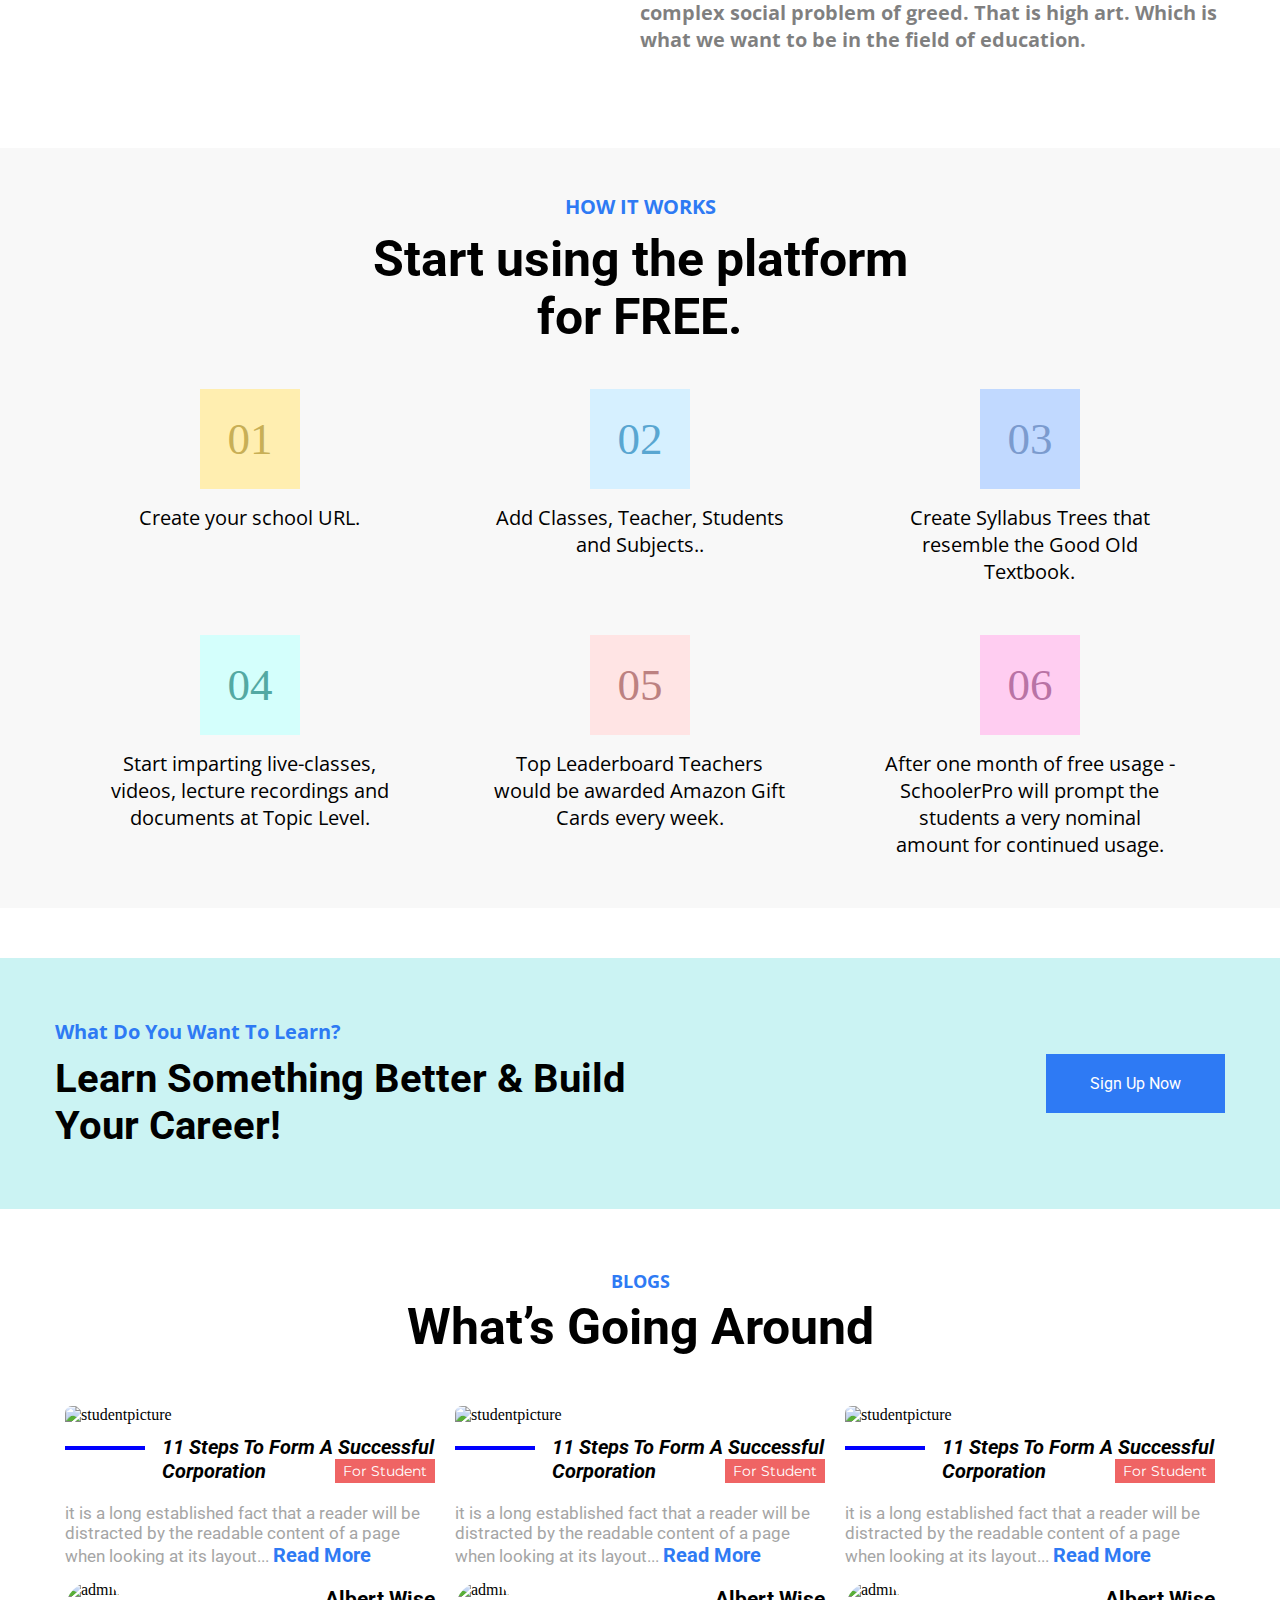
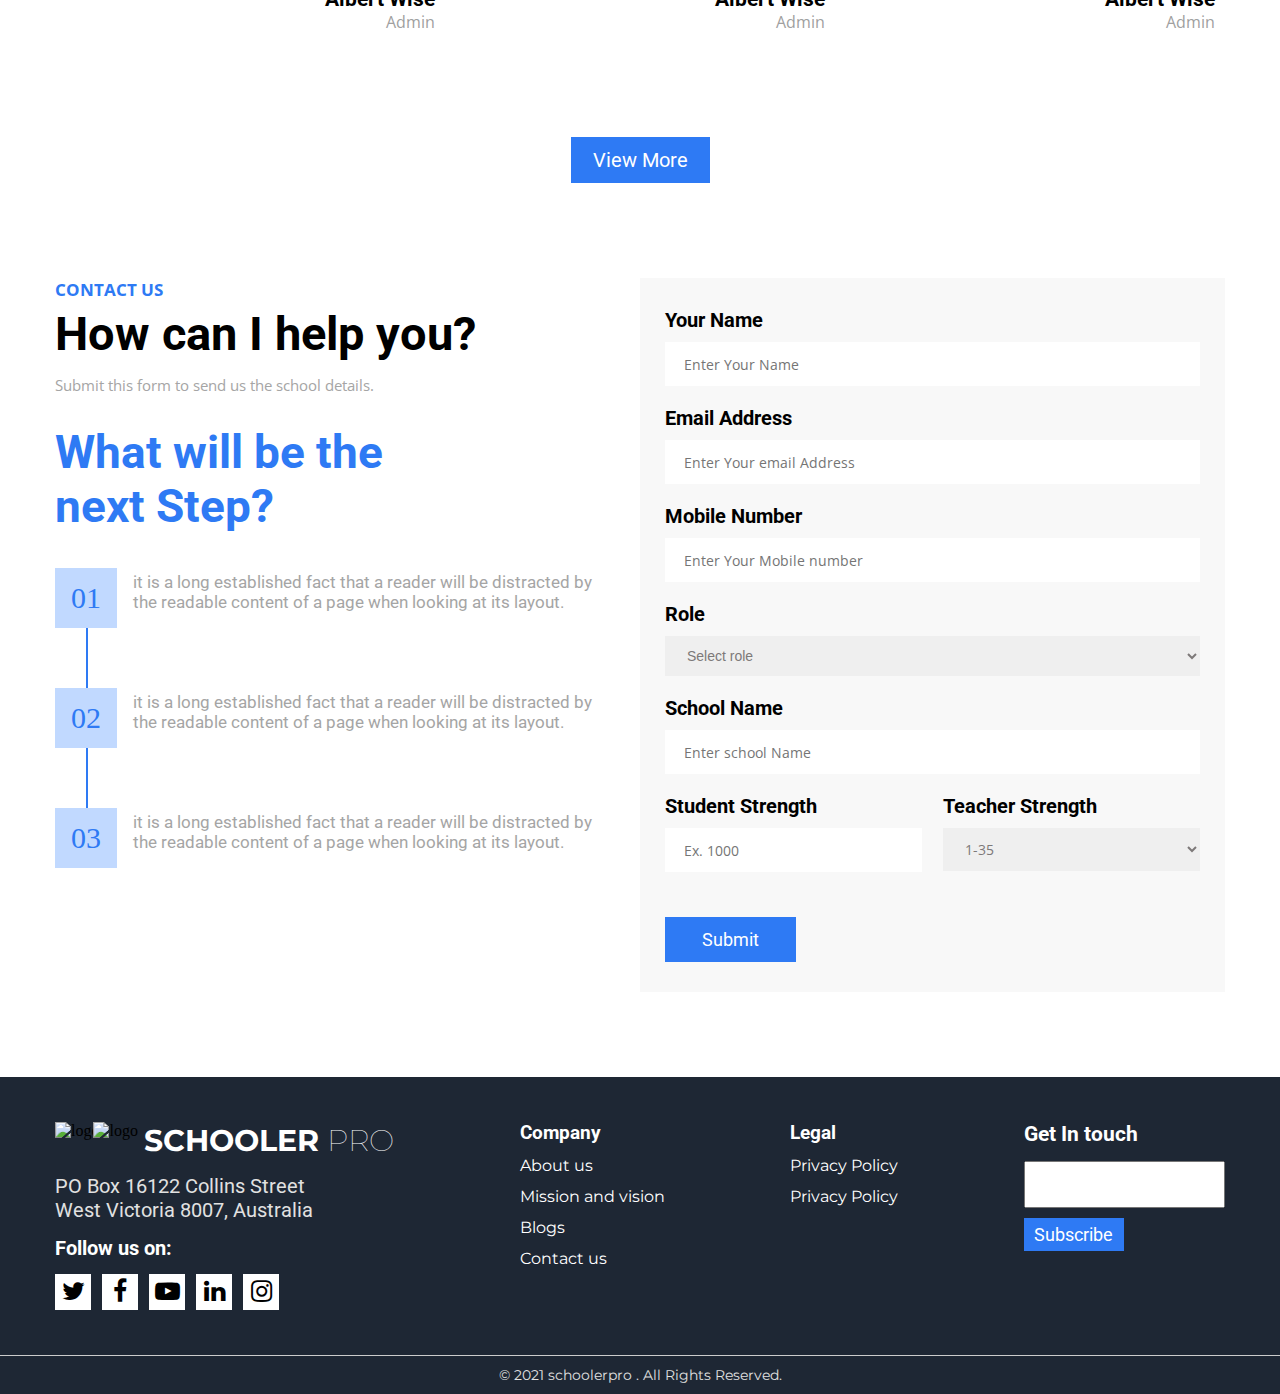
==== commit 604f8fd2: "add fonts" ====
--- a/index.html
+++ b/index.html
@@ -28,7 +28,6 @@
         });
       });
     </script>
-
     <link rel="stylesheet" href="style.css" />
 
     <title>Schooler Pro</title>
--- a/style.css
+++ b/style.css
@@ -1,3 +1,4 @@
+@import url("https://fonts.googleapis.com/css2?family=Lato:ital,wght@1,100&family=Montserrat:wght@200&family=Open+Sans:wght@300&family=Roboto:ital,wght@1,300&display=swap");
 * {
   margin: 0px;
   padding: 0px;
@@ -61,6 +62,7 @@
   font-size: 18px;
   margin-top: 2px;
   display: inline-block;
+  font-family: "Montserrat", sans-serif;
 }
 .headertitle {
   background: none;
@@ -77,6 +79,7 @@
   text-decoration: none;
   color: #2e7af4;
   font-size: 18px;
+  font-family: "Roboto", sans-serif;
 }
 ul .registr {
   color: white;
@@ -100,6 +103,7 @@
   margin-bottom: 5px;
   font-size: 75px;
   width: 460px;
+  font-family: "Roboto", sans-serif;
 }
 
 .header_banner h2 {
@@ -107,12 +111,14 @@
   color: #2e7af4;
   font-size: 20px;
   font-weight: 700;
+  font-family: "Open Sans", sans-serif;
 }
 .header_banner h3 {
   font-size: 17px;
   width: 500px;
   margin-bottom: 30px;
   font-weight: 100;
+  font-family: "Open Sans", sans-serif;
 }
 
 .header_banner button {
@@ -123,6 +129,7 @@
   cursor: pointer;
   outline: none;
   border: 1px solid;
+  font-family: "Roboto", sans-serif;
 }
 .text {
   padding: 10px;
@@ -142,17 +149,20 @@
   margin-bottom: 10px;
   font-size: 18px;
   color: #2e7af4;
+  font-family: "Open Sans", sans-serif;
 }
 .sect_info h1 {
   font-size: 50px;
   color: #000000;
   font-weight: bold;
   margin-bottom: 25px;
+  font-family: "Roboto", sans-serif;
 }
 .paragraph {
   font-size: 20px;
   color: #00000080;
   margin-bottom: 30px;
+  font-family: "Open Sans", sans-serif;
 }
 .sect_paragrph {
   margin-bottom: 40px;
@@ -188,6 +198,7 @@
   border: 0px;
   cursor: pointer;
   padding-left: 35px;
+  font-family: "Roboto", sans-serif;
 }
 .morevideo img {
   position: relative;
@@ -209,11 +220,13 @@
   color: #2e7af4;
   font-size: 18px;
   padding-top: 20px;
+  font-family: "Open Sans", sans-serif;
 }
 .section_user h1 {
   color: #000000;
   font-weight: bold;
   font-size: 50px;
+  font-family: "Roboto", sans-serif;
 }
 .section_img {
   display: flex;
@@ -236,6 +249,7 @@
   margin-top: 15px;
   text-align: center;
   margin-bottom: 30px;
+  font-family: "Lato", sans-serif;
 }
 .childrens_sect {
   display: flex;
@@ -260,22 +274,26 @@
   color: rgb(30, 171, 223);
   font-size: 22px;
   font-weight: bold;
+  font-family: "Open Sans", sans-serif;
 }
 .imgsect_info h3 {
   font-size: 46px;
   color: #000000;
   margin-bottom: 20px;
+  font-family: "Roboto", sans-serif;
 }
 .imgsect_text {
   margin-bottom: 73px;
   width: 552px;
   font-size: 20px;
   color: #00000080;
+  font-family: "Open Sans", sans-serif;
 }
 .imgsect_lasttext {
   font-size: 20px;
   color: #00000080;
   width: 579px;
+  font-family: "Open Sans", sans-serif;
 }
 .first_sect {
   margin-top: 100px;
@@ -291,11 +309,13 @@
   color: #2e7af4;
   font-size: 20px;
   margin-bottom: 10px;
+  font-family: "Open Sans", sans-serif;
 }
 .platform_title h1 {
   font-size: 50px;
   max-width: 591px;
   margin: 0 auto;
+  font-family: "Roboto", sans-serif;
 }
 .rectangle {
   width: 100px;
@@ -344,6 +364,7 @@
   max-width: 297px;
   font-size: 20px;
   margin: 0 auto;
+  font-family: "Open Sans", sans-serif;
 }
 .platformsect_last {
   background-color: #cbf3f3;
@@ -362,11 +383,13 @@
   color: #2e7af4;
   font-size: 20px;
   margin-bottom: 10px;
+  font-family: "Open Sans", sans-serif;
 }
 .platformsect_lastflex h1 {
   font-size: 40px;
   color: #000000;
   max-width: 652px;
+  font-family: "Roboto", sans-serif;
 }
 .platformsect_lastflex a {
   color: #ffffff;
@@ -374,6 +397,7 @@
   text-decoration: none;
   padding: 20px 44px;
   display: inline-block;
+  font-family: "Roboto", sans-serif;
 }
 .studentsect_title {
   text-align: center;
@@ -384,10 +408,12 @@
   font-size: 18px;
   color: #2e7af4;
   margin-bottom: 5px;
+  font-family: "Open Sans", sans-serif;
 }
 .studentsect_title h1 {
   font-size: 50px;
   color: #000000;
+  font-family: "Roboto", sans-serif;
 }
 .studentsect_imgs {
   display: flex;
@@ -407,18 +433,20 @@
 }
 .studentsect_item_title h3 {
   font-style: italic;
-  font-size: 21px;
-  color: #000000;
+  font-size: 20px;
+  color: #000000;
+  font-family: "Roboto", sans-serif;
 }
 .studentsect_item_title a {
   position: absolute;
   background-color: #ef6464;
-  padding: 3px 11px;
-  color: #fff;
-  font-size: 15px;
+  padding: 3px 8px;
+  color: #fff;
+  font-size: 14px;
   display: inline-block;
   bottom: 0;
   right: 0;
+  font-family: "Montserrat", sans-serif;
 }
 .studentsect_item_title {
   position: relative;
@@ -437,6 +465,7 @@
   font-size: 17px;
   color: #a5a5a5;
   margin-bottom: 14px;
+  font-family: "Roboto", sans-serif;
 }
 .student_moreinfo a {
   font-size: 20px;
@@ -457,12 +486,14 @@
 .student_name h1 {
   font-size: 21px;
   color: #000000;
+  font-family: "Roboto", sans-serif;
 }
 .student_name span {
   font-size: 16px;
   color: #a0a0a0;
   text-align: right;
   display: block;
+  font-family: "Open Sans", sans-serif;
 }
 .studentsect_item:hover {
   box-shadow: 0 4px 4px -2px gray;
@@ -474,6 +505,7 @@
   padding: 11px 22px;
   color: #fff;
   display: inline-block;
+  font-family: "Roboto", sans-serif;
 }
 .studet_viewmore {
   text-align: center;
@@ -486,22 +518,26 @@
   font-size: 17px;
   color: #2e7af4;
   margin-bottom: 5px;
+  font-family: "Open Sans", sans-serif;
 }
 .contact_title h1 {
   font-size: 47px;
   color: #000000;
   margin-bottom: 14px;
+  font-family: "Roboto", sans-serif;
 }
 .contact_title span {
-  font-size: 17px;
+  font-size: 15px;
   color: #a5a5a5;
+  font-family: "Open Sans", sans-serif;
 }
 .nextstep_name > h1 {
-  font-size: 47px;
+  font-size: 46px;
   color: #2e7af4;
   margin-top: 30px;
   max-width: 352px;
   margin-bottom: 35px;
+  font-family: "Roboto", sans-serif;
 }
 .first_number {
   height: 120px;
@@ -534,7 +570,8 @@
   color: #a5a5a5;
   font-size: 17px;
   display: inline-block;
-  width: 437px;
+  width: 466px;
+  font-family: "Roboto", sans-serif;
 }
 .lastsect_width {
   width: 50%;
@@ -547,6 +584,7 @@
   color: #000000;
   font-size: 20px;
   margin-bottom: 10px;
+  font-family: "Roboto", sans-serif;
 }
 #contactform {
   background-color: #f8f8f8;
@@ -559,6 +597,7 @@
   padding: 22px 19px;
   outline: none;
   border: 0;
+  font-family: "Open Sans", sans-serif;
 }
 .forminput {
   margin-bottom: 20px;
@@ -577,6 +616,7 @@
   color: #7d7979;
   outline: none;
   border: 0;
+  font-family: "Open Sans", sans-serif;
 }
 .forminput_flex {
   display: flex;
@@ -594,6 +634,7 @@
   border: 0;
   cursor: pointer;
   margin-top: 25px;
+  font-family: "Roboto", sans-serif;
 }
 footer {
   background-color: #1e2734;
@@ -615,6 +656,7 @@
 .schooler_logo h1 {
   font-size: 30px;
   color: #fff;
+  font-family: "Montserrat", sans-serif;
 }
 .schooler_logo h1 span {
   color: #fff;
@@ -626,11 +668,13 @@
   font-size: 20px;
   max-width: 269px;
   display: block;
+  font-family: "Roboto", sans-serif;
 }
 .footer_icon h2 {
   font-size: 20px;
   color: #fff;
   margin: 14px 0px;
+  font-family: "Roboto", sans-serif;
 }
 .social_icon a > i {
   width: 36px;
@@ -645,9 +689,11 @@
 .company_list h3 {
   color: #ffffff;
   margin-bottom: 12px;
+  font-family: "Roboto", sans-serif;
 }
 .company_list li a {
   color: #fff;
+  font-family: "Montserrat", sans-serif;
 }
 .company_list li {
   display: block;
@@ -657,6 +703,7 @@
   font-size: 21px;
   color: #fff;
   margin-bottom: 15px;
+  font-family: "Roboto", sans-serif;
 }
 .form_gettouch input[type="text"] {
   outline: none;
@@ -672,6 +719,7 @@
   padding: 6px 8px;
   max-width: 100px;
   margin-top: 10px;
+  font-family: "Roboto", sans-serif;
 }
 .form_gettouch form {
   display: flex;
@@ -683,6 +731,7 @@
   font-size: 14px;
   color: #e1e1e1;
   padding: 10px;
+  font-family: "Montserrat", sans-serif;
 }
 /* internal page */
 header {
@@ -722,6 +771,7 @@
 }
 .initial_navbar a {
   color: #7483eafa;
+  font-family: "Open Sans", sans-serif;
 }
 .initial_navbar a:hover {
   color: #013992;
@@ -741,6 +791,7 @@
   background-color: #2e7af4;
   padding: 11px 25px;
   color: #fff;
+  font-family: "Roboto", sans-serif;
 }
 
 footer {
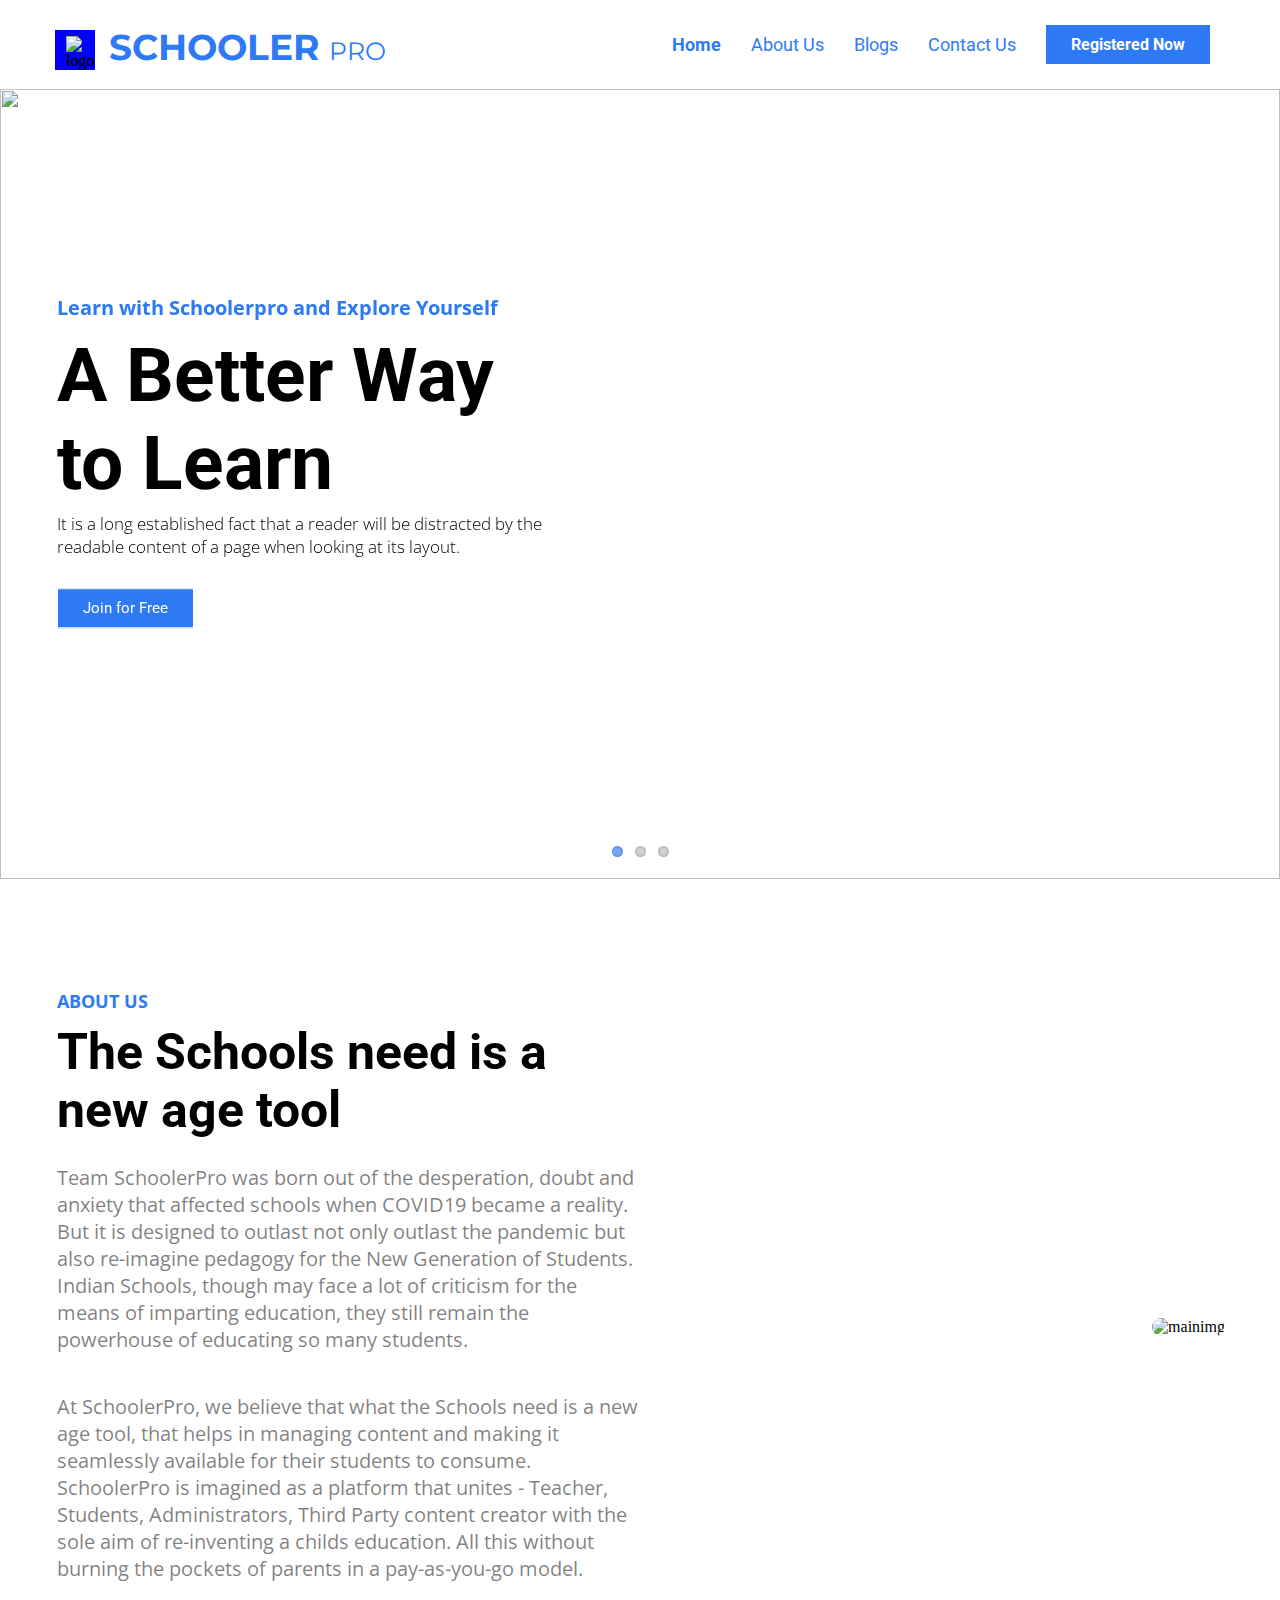
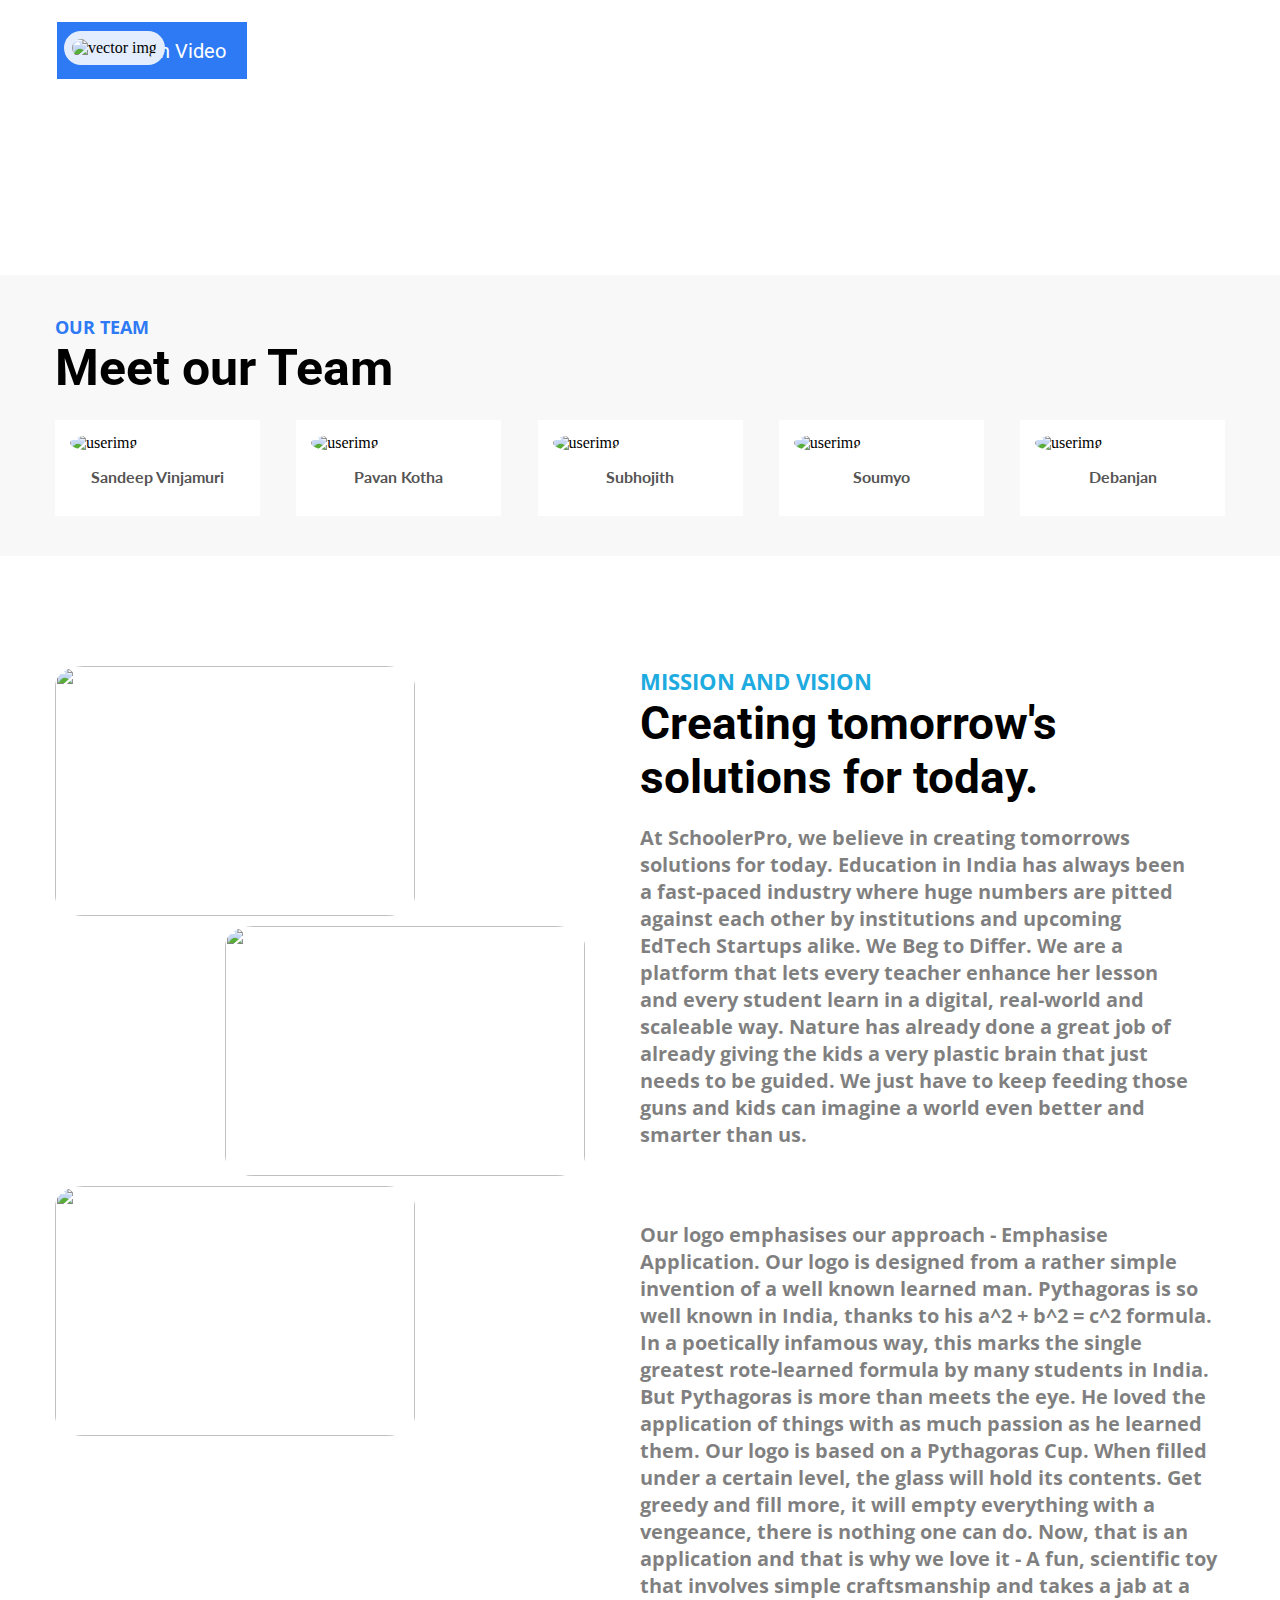
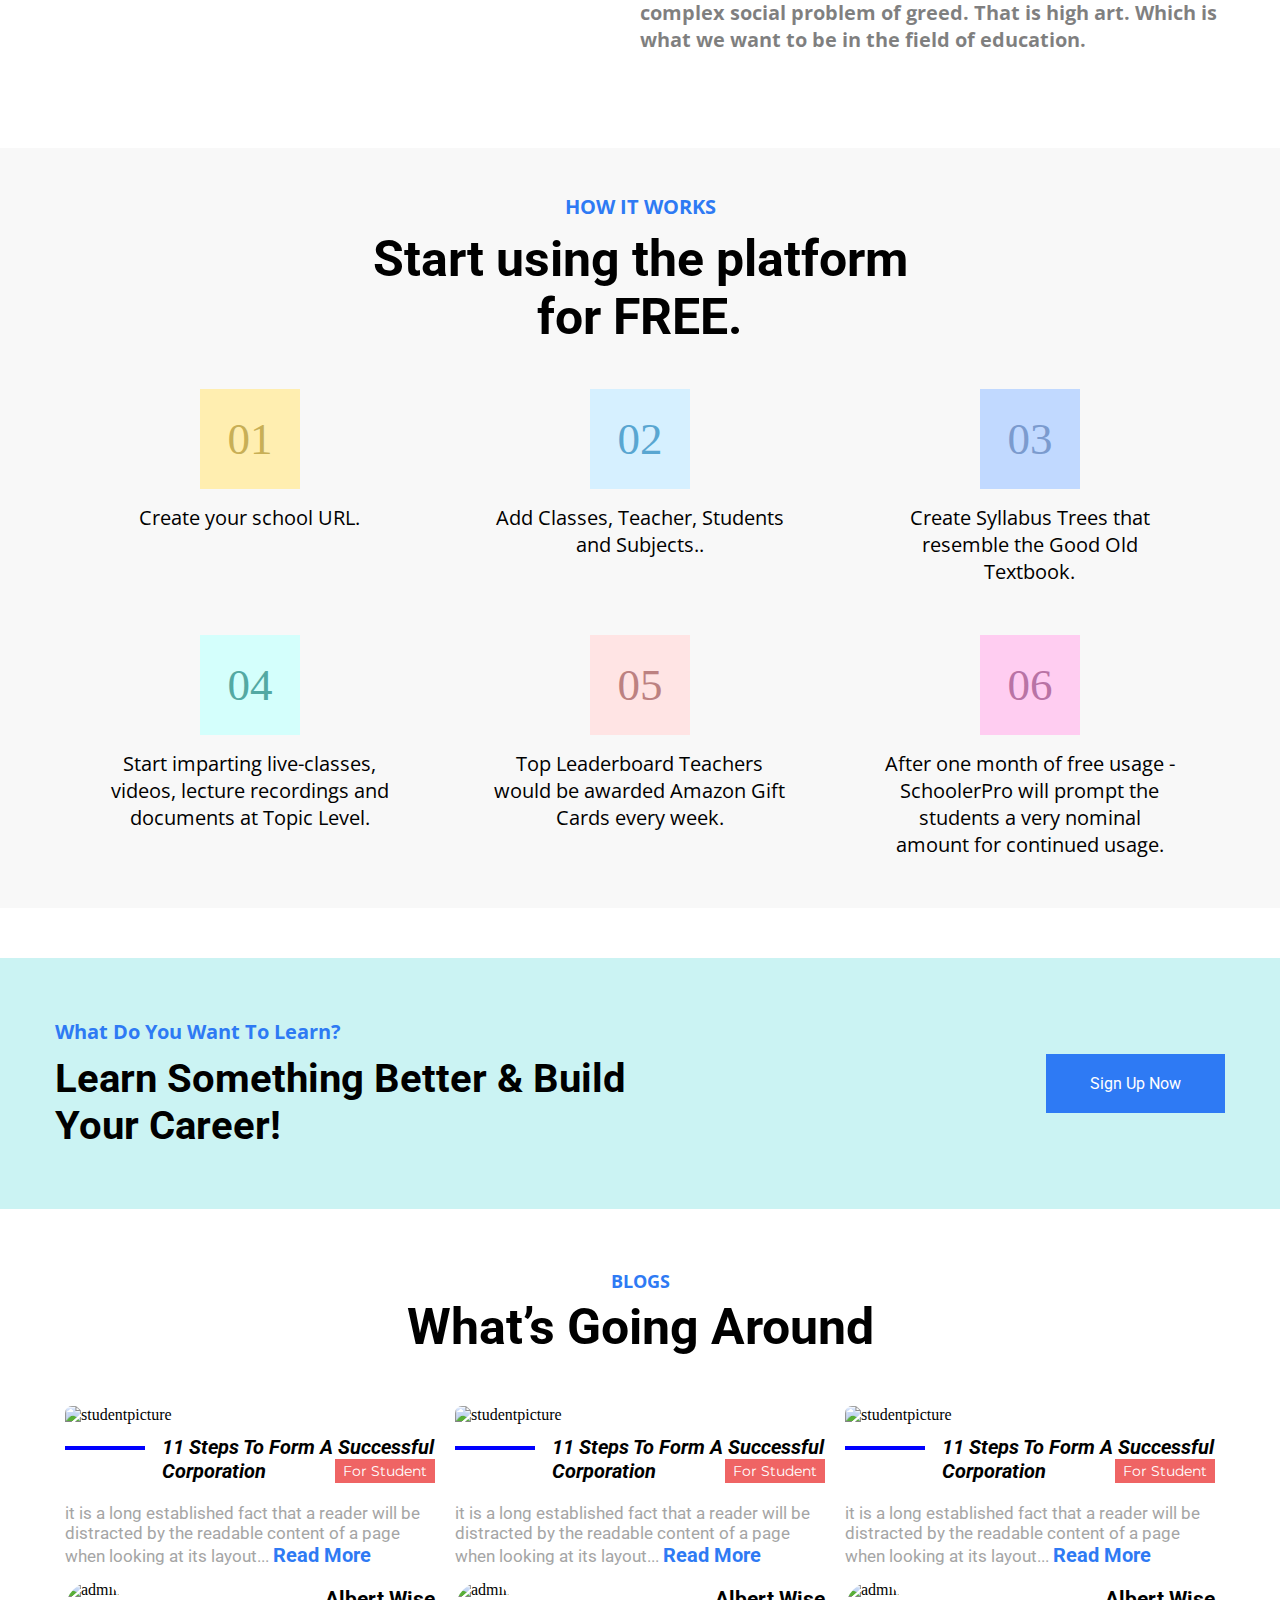
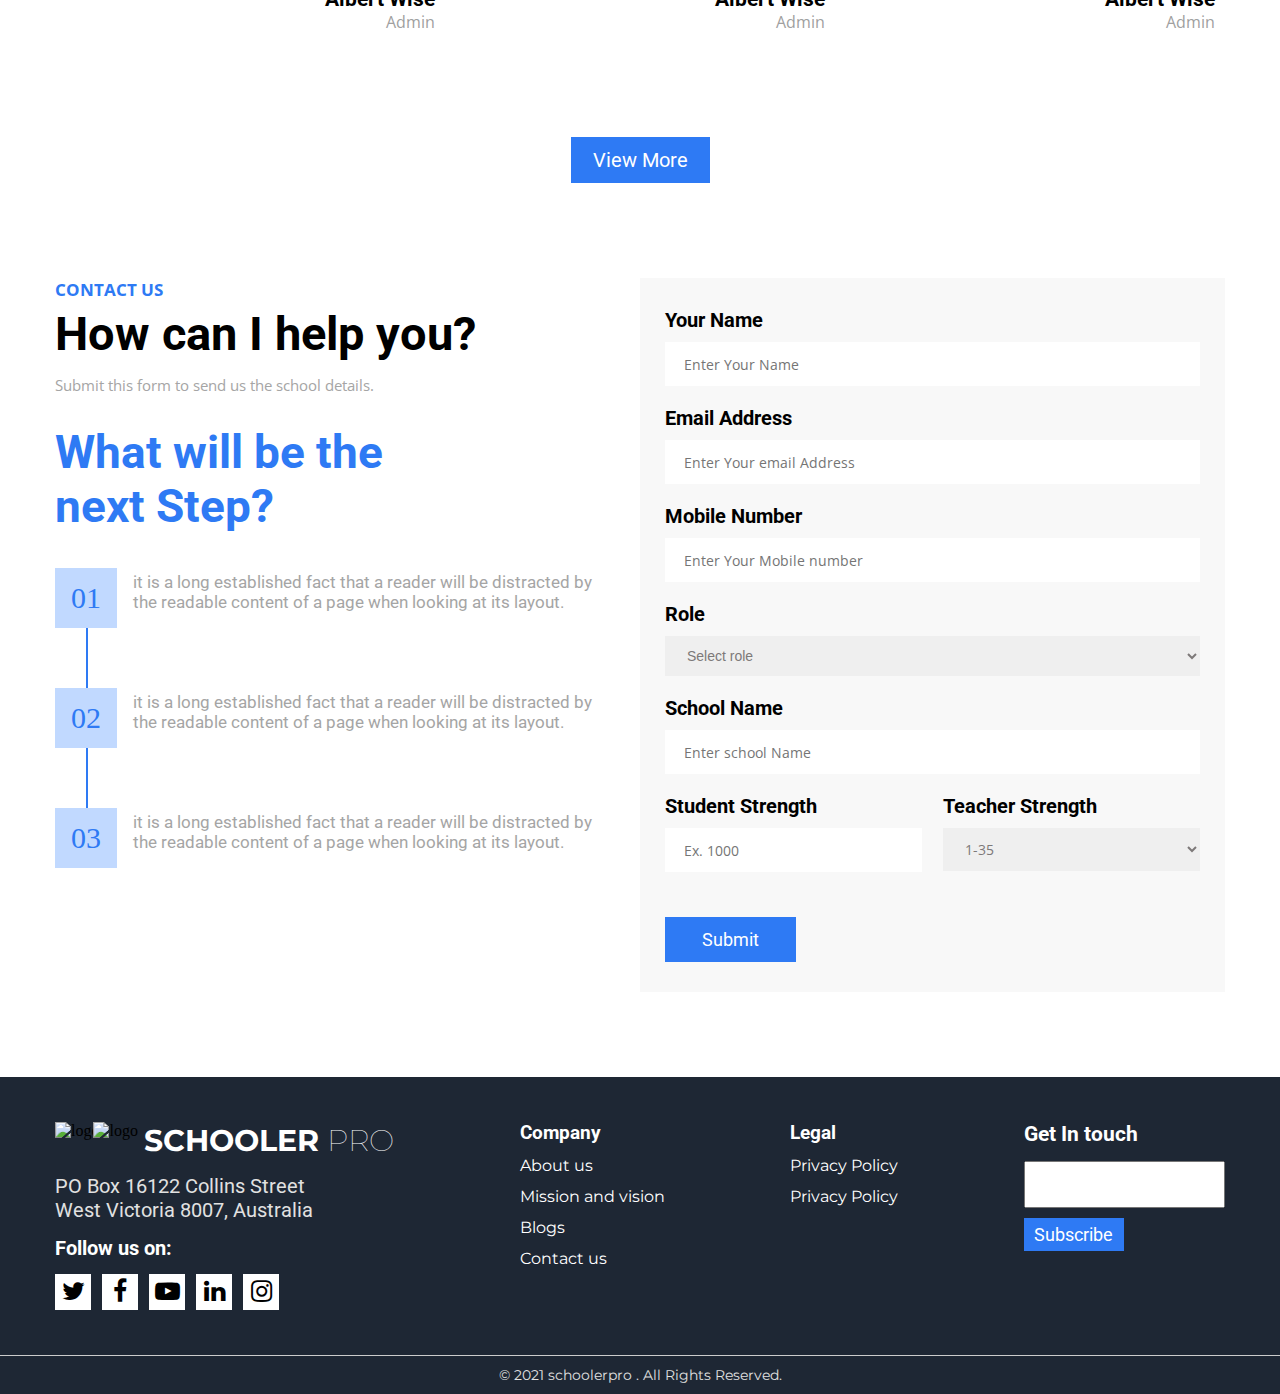
==== commit b16a8872: "add responsive" ====
--- a/index.html
+++ b/index.html
@@ -29,7 +29,7 @@
       });
     </script>
     <link rel="stylesheet" href="style.css" />
-
+    <link rel="stylesheet" href="media.css" />
     <title>Schooler Pro</title>
   </head>
   <body>
--- a/style.css
+++ b/style.css
@@ -734,9 +734,7 @@
   font-family: "Montserrat", sans-serif;
 }
 /* internal page */
-header {
-  position: initial;
-}
+
 .navbar {
   position: initial;
 }
--- a/media.css
+++ b/media.css
@@ -0,0 +1,141 @@
+@media only screen and (max-width: 1170px) {
+  .header_container {
+    padding: 0px 40px;
+  }
+  .navbar {
+    padding: 10px 0;
+  }
+  .headername {
+    padding-left: 7px;
+    font-size: 16px;
+  }
+  .navigation a {
+    font-size: 15px;
+  }
+  ul .registr {
+    padding: 8px 22px;
+    font-weight: normal;
+  }
+  .header_banner {
+    display: flex;
+    justify-content: space-between;
+    position: absolute;
+    bottom: -90px;
+    left: 90px;
+  }
+  .header_banner h2 {
+    margin-bottom: 0px;
+    color: #ffffff;
+    font-size: 17px;
+    font-weight: bold;
+  }
+  .header_banner h1 {
+    margin-top: 2px;
+    margin-bottom: 2px;
+    font-size: 55px;
+    width: 510px;
+    color: #8ca8f7;
+  }
+  .header_banner h3 {
+    font-size: 15px;
+    width: 528px;
+    margin-bottom: 20px;
+    font-weight: bold;
+    color: #fff;
+  }
+  .text {
+    padding: 5px;
+  }
+  .flexslider {
+    height: 500px;
+  }
+  .flexslider .slides img {
+    height: 500px;
+    object-fit: cover;
+  }
+  .header_banner button {
+    border: 0px solid;
+  }
+  .first_sect {
+    margin-top: 20px;
+  }
+  .sect_info {
+    margin-left: 20px;
+    max-width: 571px;
+    padding: 5px;
+  }
+}
+@media only screen and (max-width: 1024px) {
+  .header_container {
+    padding: 0px 10px;
+  }
+  .header_banner button {
+    border: 0px solid;
+  }
+  .first_sect {
+    margin-top: 20px;
+  }
+}
+@media only screen and (max-width: 992px) {
+  .logoheader {
+    display: none;
+  }
+  .headername {
+    padding-left: 2px;
+    font-size: 10px;
+  }
+  .headertitle {
+    font-size: 14px;
+    font-weight: bold;
+  }
+  .navbar {
+    padding: 0px 0;
+  }
+  .header_container {
+    padding: 0px 3px;
+  }
+  .navigation ul li {
+    margin: 0 30px;
+    margin-right: 5px;
+  }
+  .navigation a {
+    font-size: 12px;
+  }
+  .navigation a {
+    font-size: 11px;
+  }
+  ul .registr {
+    padding: 4px 15px;
+    font-weight: normal;
+  }
+  .header_banner h2 {
+    font-size: 13px;
+    font-weight: bold;
+  }
+  .header_banner h1 {
+    font-size: 45px;
+    width: 417px;
+  }
+  .header_banner h3 {
+    font-size: 14px;
+    width: 461px;
+    font-weight: bold;
+    color: #393737;
+  }
+  .header_container {
+    background-color: #cbdaed;
+  }
+  .header_banner button {
+    font-size: 13px;
+    padding: 6px 18px;
+  }
+}
+
+@media only screen and (max-width: 768px) {
+  .header_banner {
+    bottom: -50px;
+    left: 50px;
+  }
+}
+/* @media only screen and (max-width: 600px) {
+} */
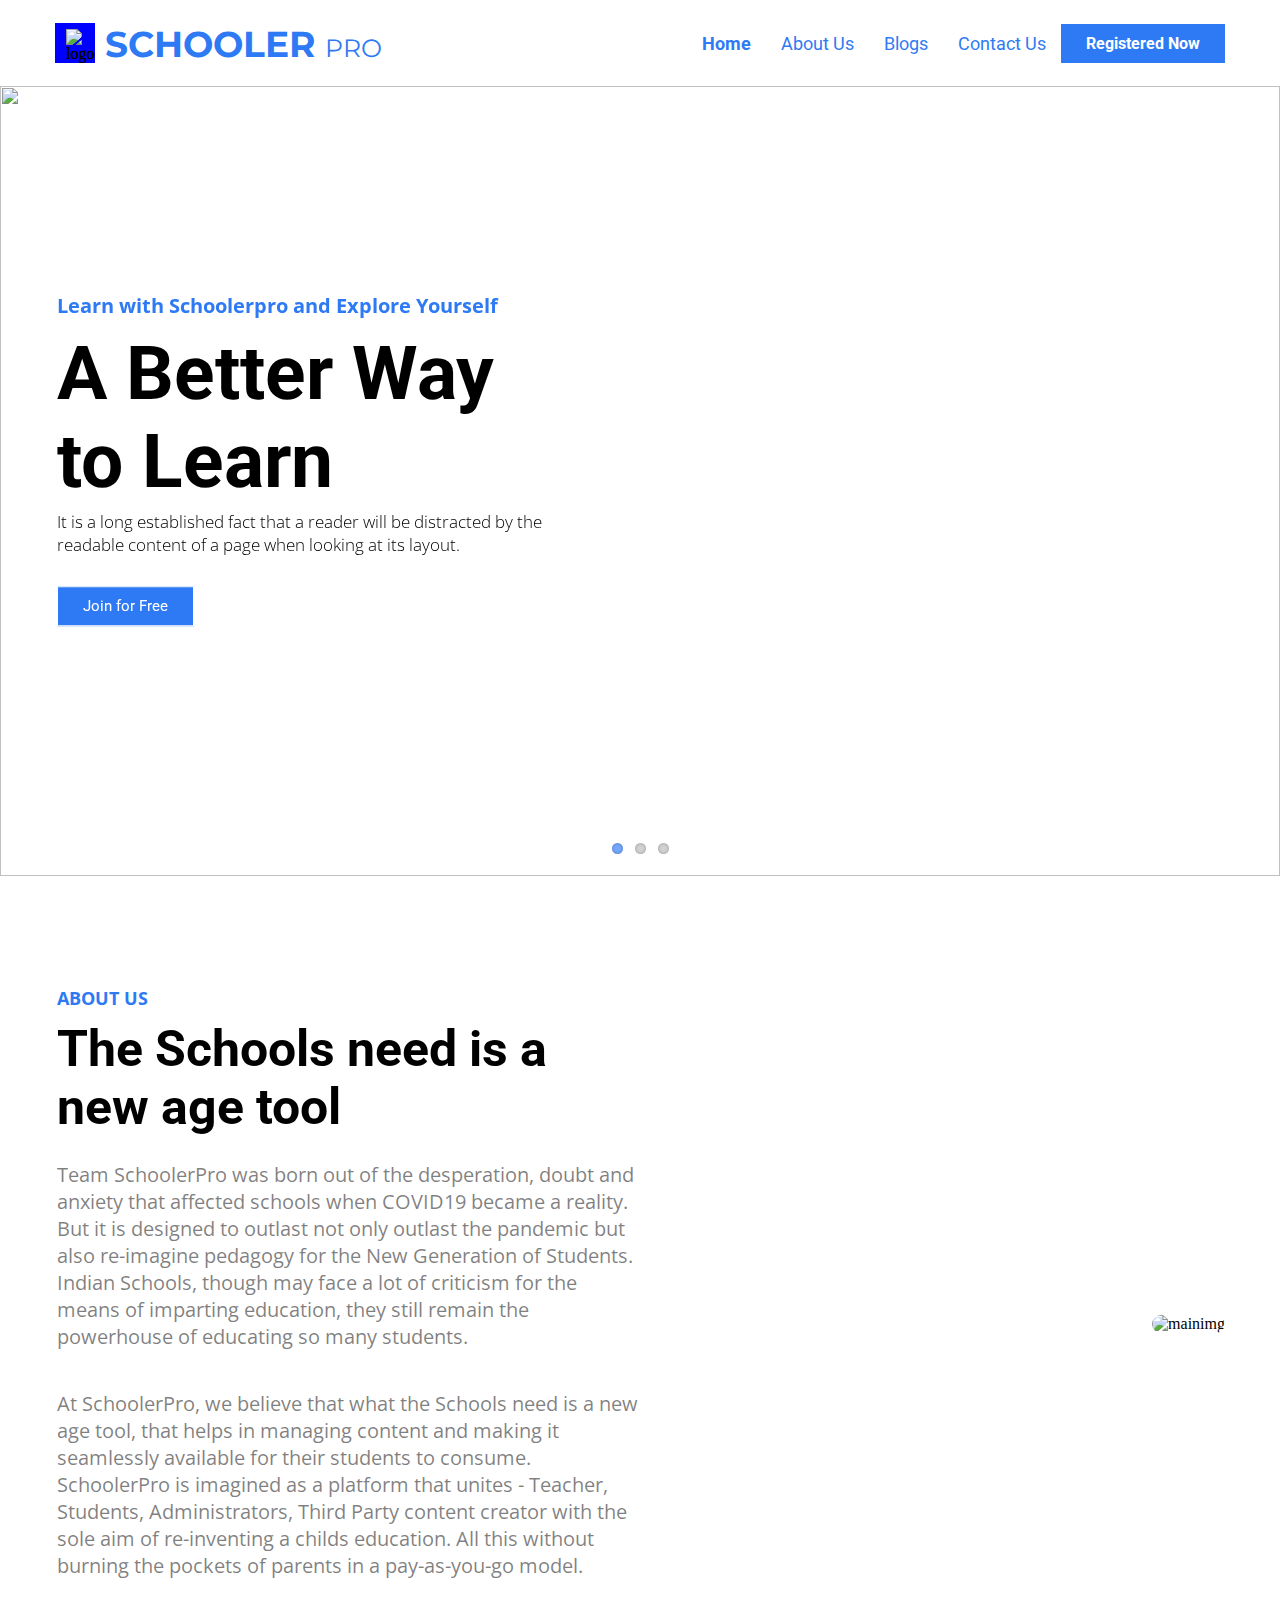
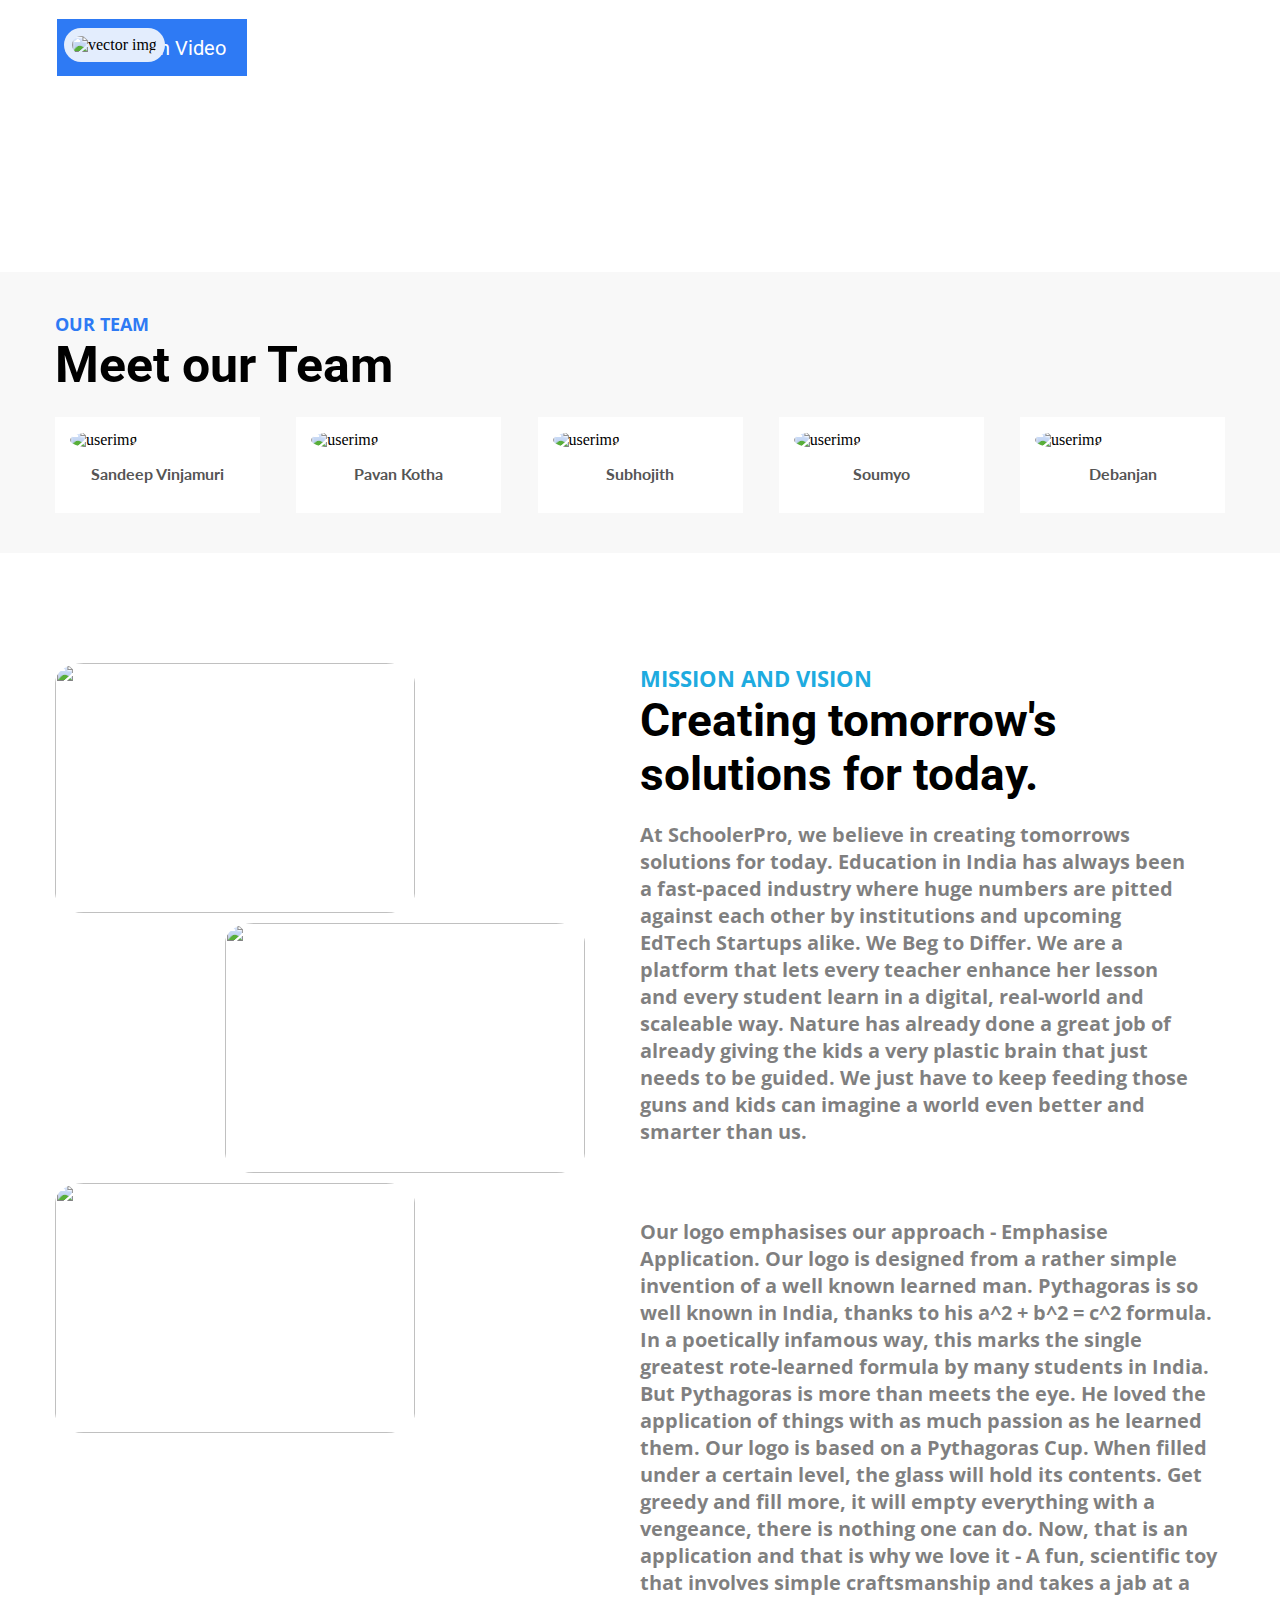
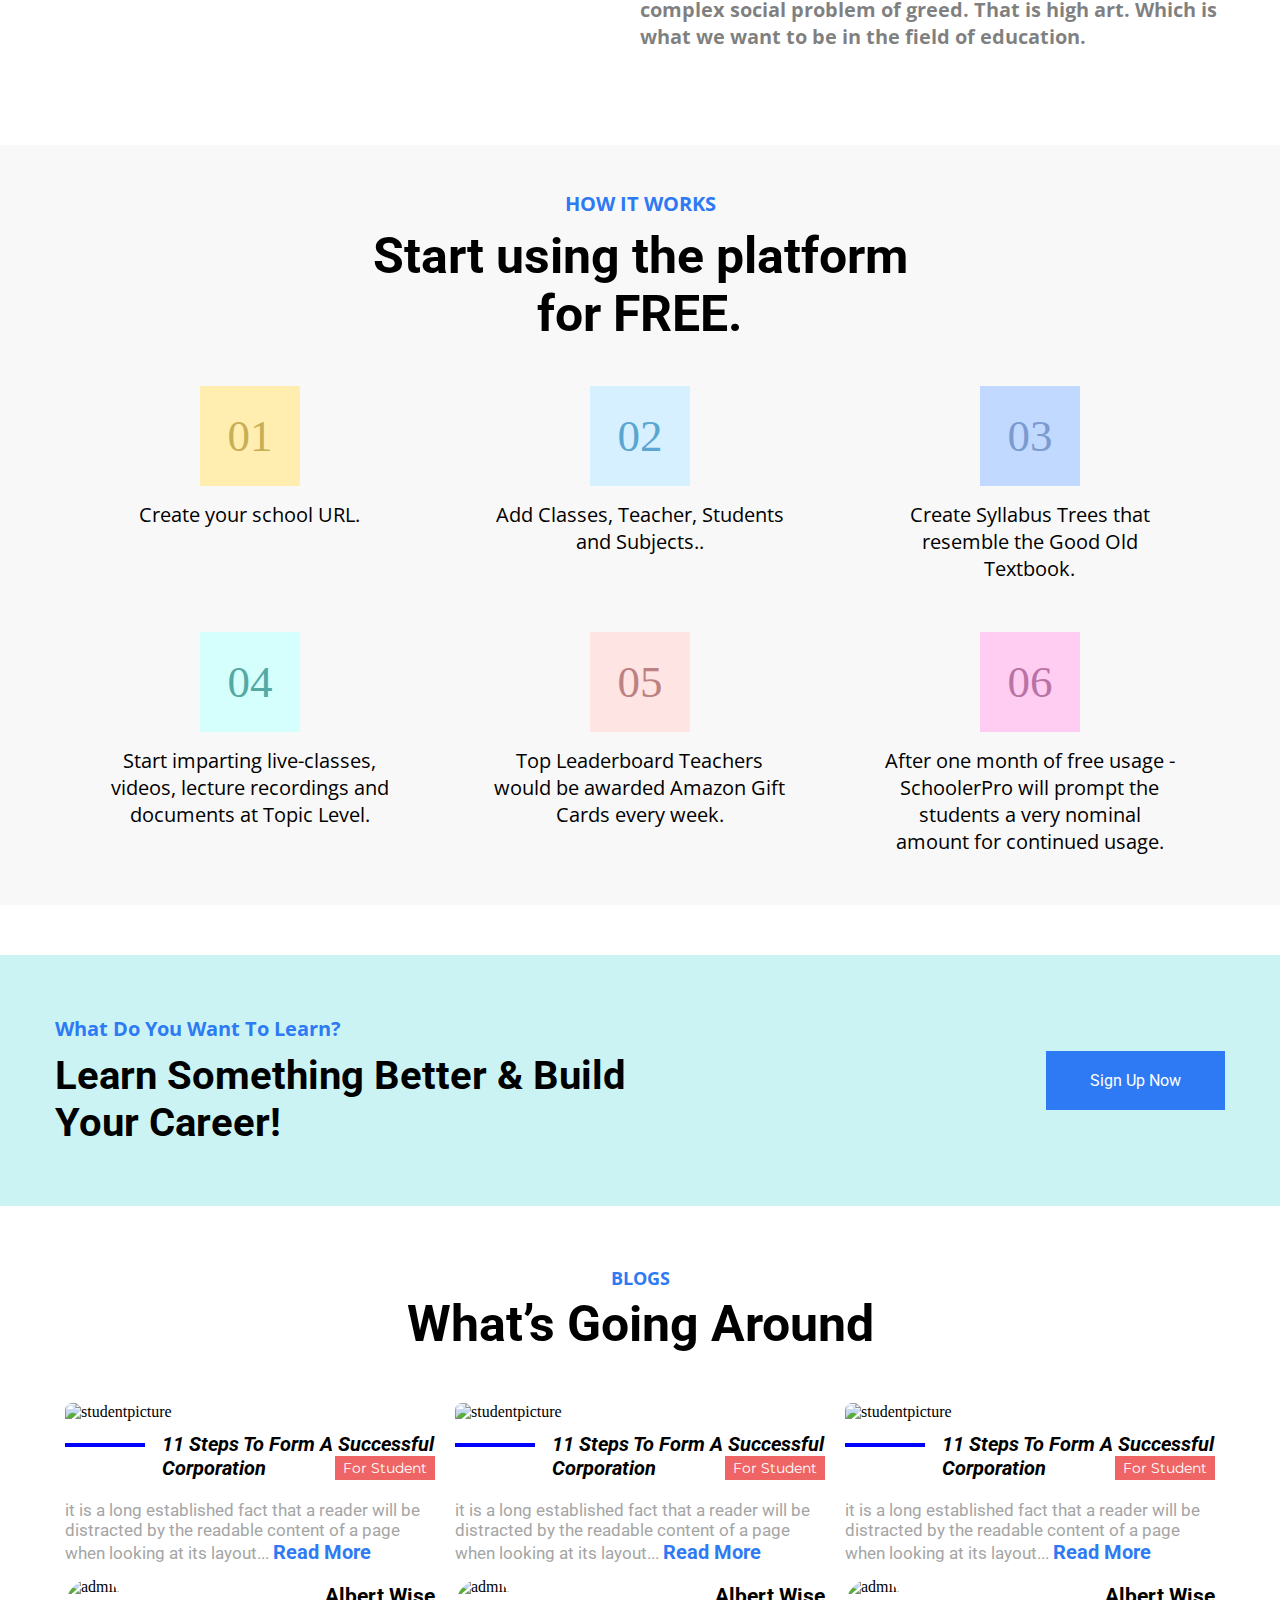
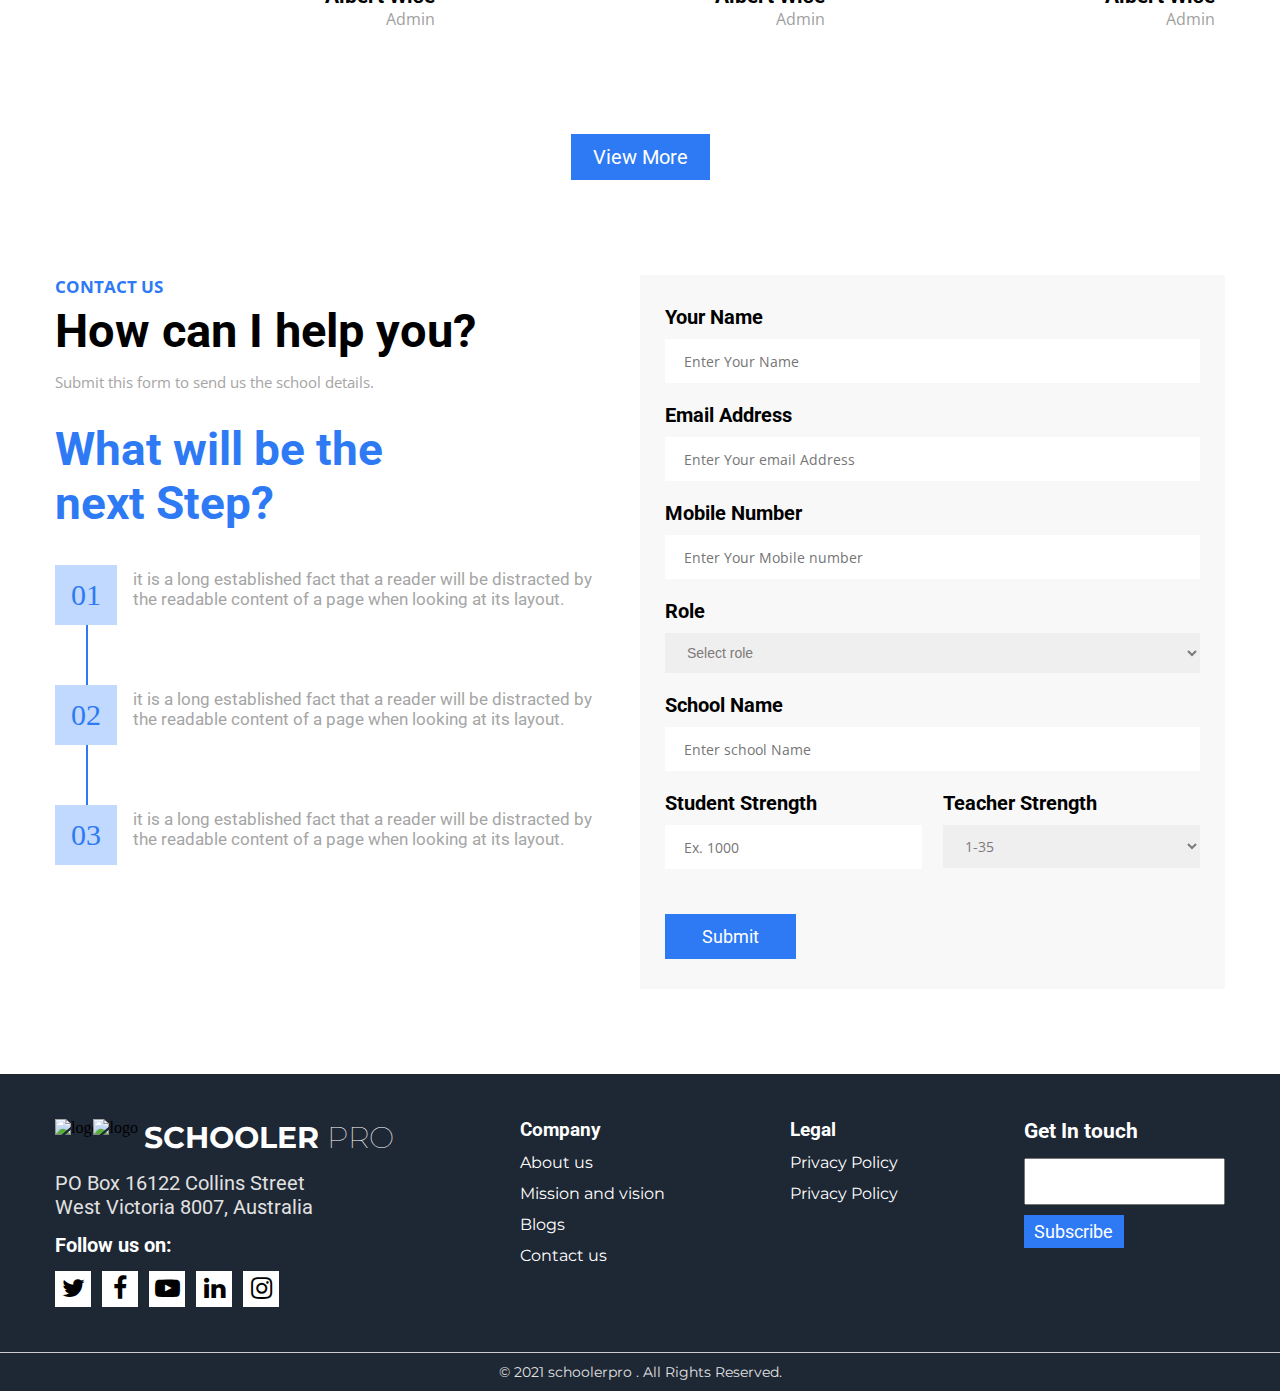
==== commit ef133db8: "added header's responsive" ====
--- a/index.html
+++ b/index.html
@@ -60,10 +60,8 @@
                 <li>
                   <a href="#">Contact Us</a>
                 </li>
-                <li>
-                  <a href="#" class="registr">Registered Now</a>
-                </li>
               </ul>
+              <a href="#" class="registr">Registered Now</a>
             </nav>
           </div>
         </div>
--- a/style.css
+++ b/style.css
@@ -27,6 +27,7 @@
   display: flex;
   justify-content: space-between;
   align-items: center;
+  flex-wrap: wrap;
 }
 .navbar {
   padding: 20px 0;
@@ -42,6 +43,10 @@
 }
 .navigation ul li {
   margin: 0 15px;
+}
+.logo {
+  display: flex;
+  align-items: center;
 }
 .logo img {
   position: absolute;
@@ -54,7 +59,6 @@
   width: 40px;
   display: inline-block;
   height: 40px;
-  transform: translate(0px, 10px);
 }
 .headername {
   padding-left: 10px;
@@ -75,13 +79,17 @@
 .navigation nav ul {
   display: flex;
 }
-.navigation a {
+.navigation nav {
+  display: flex;
+  flex-wrap: wrap;
+}
+nav a {
   text-decoration: none;
   color: #2e7af4;
   font-size: 18px;
   font-family: "Roboto", sans-serif;
 }
-ul .registr {
+.registr {
   color: white;
   background-color: #2e7af4;
   font-size: 16px;
@@ -102,7 +110,7 @@
   margin-top: 5px;
   margin-bottom: 5px;
   font-size: 75px;
-  width: 460px;
+  max-width: 460px;
   font-family: "Roboto", sans-serif;
 }
 
@@ -115,7 +123,7 @@
 }
 .header_banner h3 {
   font-size: 17px;
-  width: 500px;
+  max-width: 500px;
   margin-bottom: 30px;
   font-weight: 100;
   font-family: "Open Sans", sans-serif;
--- a/media.css
+++ b/media.css
@@ -1,7 +1,9 @@
+@media only screen and (max-width: 1220px) {
+  .container {
+    padding: 0px 20px;
+  }
+}
 @media only screen and (max-width: 1170px) {
-  .header_container {
-    padding: 0px 40px;
-  }
   .navbar {
     padding: 10px 0;
   }
@@ -16,13 +18,7 @@
     padding: 8px 22px;
     font-weight: normal;
   }
-  .header_banner {
-    display: flex;
-    justify-content: space-between;
-    position: absolute;
-    bottom: -90px;
-    left: 90px;
-  }
+
   .header_banner h2 {
     margin-bottom: 0px;
     color: #ffffff;
@@ -33,12 +29,12 @@
     margin-top: 2px;
     margin-bottom: 2px;
     font-size: 55px;
-    width: 510px;
+    max-width: 510px;
     color: #8ca8f7;
   }
   .header_banner h3 {
     font-size: 15px;
-    width: 528px;
+
     margin-bottom: 20px;
     font-weight: bold;
     color: #fff;
@@ -64,11 +60,47 @@
     max-width: 571px;
     padding: 5px;
   }
+
+  .sect_info h3 {
+    margin-bottom: 5px;
+    font-size: 13px;
+  }
+  .sect_info h1 {
+    font-size: 37px;
+    color: #000000;
+    font-weight: 100;
+  }
+  .sect_paragrph {
+    margin-bottom: 20px;
+    font-size: 18px;
+  }
+  .mainimg {
+    position: relative;
+    /* margin-right: 50px; */
+  }
+  .mainimg > img {
+    height: 450px;
+  }
+  .graycube {
+    height: 500px;
+    width: 186px;
+    display: none;
+  }
+  .section_user {
+    margin-top: 40px;
+  }
+  .section_user h3 {
+    padding-top: 0px;
+  }
+  .section_user h1 {
+    font-size: 37px;
+  }
+  .sect_img img {
+    width: 150px;
+    margin-left: 26px;
+  }
 }
 @media only screen and (max-width: 1024px) {
-  .header_container {
-    padding: 0px 10px;
-  }
   .header_banner button {
     border: 0px solid;
   }
@@ -76,66 +108,64 @@
     margin-top: 20px;
   }
 }
-@media only screen and (max-width: 992px) {
-  .logoheader {
+
+@media only screen and (max-width: 890px) {
+  .logo {
+    width: 100%;
+    justify-content: center;
+  }
+  .navigation {
+    width: 100%;
+    display: flex;
+    justify-content: center;
+    margin-top: 10px;
+  }
+}
+@media only screen and (max-width: 600px) {
+  .navigation nav {
+    justify-content: center;
+  }
+
+  .navigation nav ul {
+    width: 100%;
+    justify-content: center;
+    margin: 6px 0px;
+  }
+  .headername {
+    font-size: 13px;
+  }
+  .header_banner h2 {
+    font-size: 14px;
+  }
+  .header_banner h1 {
+    font-size: 36px;
+  }
+  .header_banner h3 {
+    font-size: 13px;
+  }
+  .flexslider .slides img {
+    height: 300px;
+  }
+
+  .flexslider {
+    height: 300px;
+  }
+  header > .container {
+    top: 61%;
+  }
+}
+@media only screen and (max-width: 420px) {
+  .header_banner h2 {
     display: none;
   }
-  .headername {
-    padding-left: 2px;
-    font-size: 10px;
+  .header_banner h1 {
+    font-size: 30px;
   }
-  .headertitle {
-    font-size: 14px;
-    font-weight: bold;
-  }
-  .navbar {
-    padding: 0px 0;
-  }
-  .header_container {
-    padding: 0px 3px;
-  }
-  .navigation ul li {
-    margin: 0 30px;
-    margin-right: 5px;
-  }
-  .navigation a {
-    font-size: 12px;
-  }
-  .navigation a {
+  .header_banner h3 {
     font-size: 11px;
   }
-  ul .registr {
-    padding: 4px 15px;
-    font-weight: normal;
-  }
-  .header_banner h2 {
-    font-size: 13px;
-    font-weight: bold;
-  }
-  .header_banner h1 {
-    font-size: 45px;
-    width: 417px;
-  }
-  .header_banner h3 {
-    font-size: 14px;
-    width: 461px;
-    font-weight: bold;
-    color: #393737;
-  }
-  .header_container {
-    background-color: #cbdaed;
-  }
   .header_banner button {
-    font-size: 13px;
+    font-size: 15px;
     padding: 6px 18px;
   }
 }
-
-@media only screen and (max-width: 768px) {
-  .header_banner {
-    bottom: -50px;
-    left: 50px;
-  }
-}
-/* @media only screen and (max-width: 600px) {
-} */
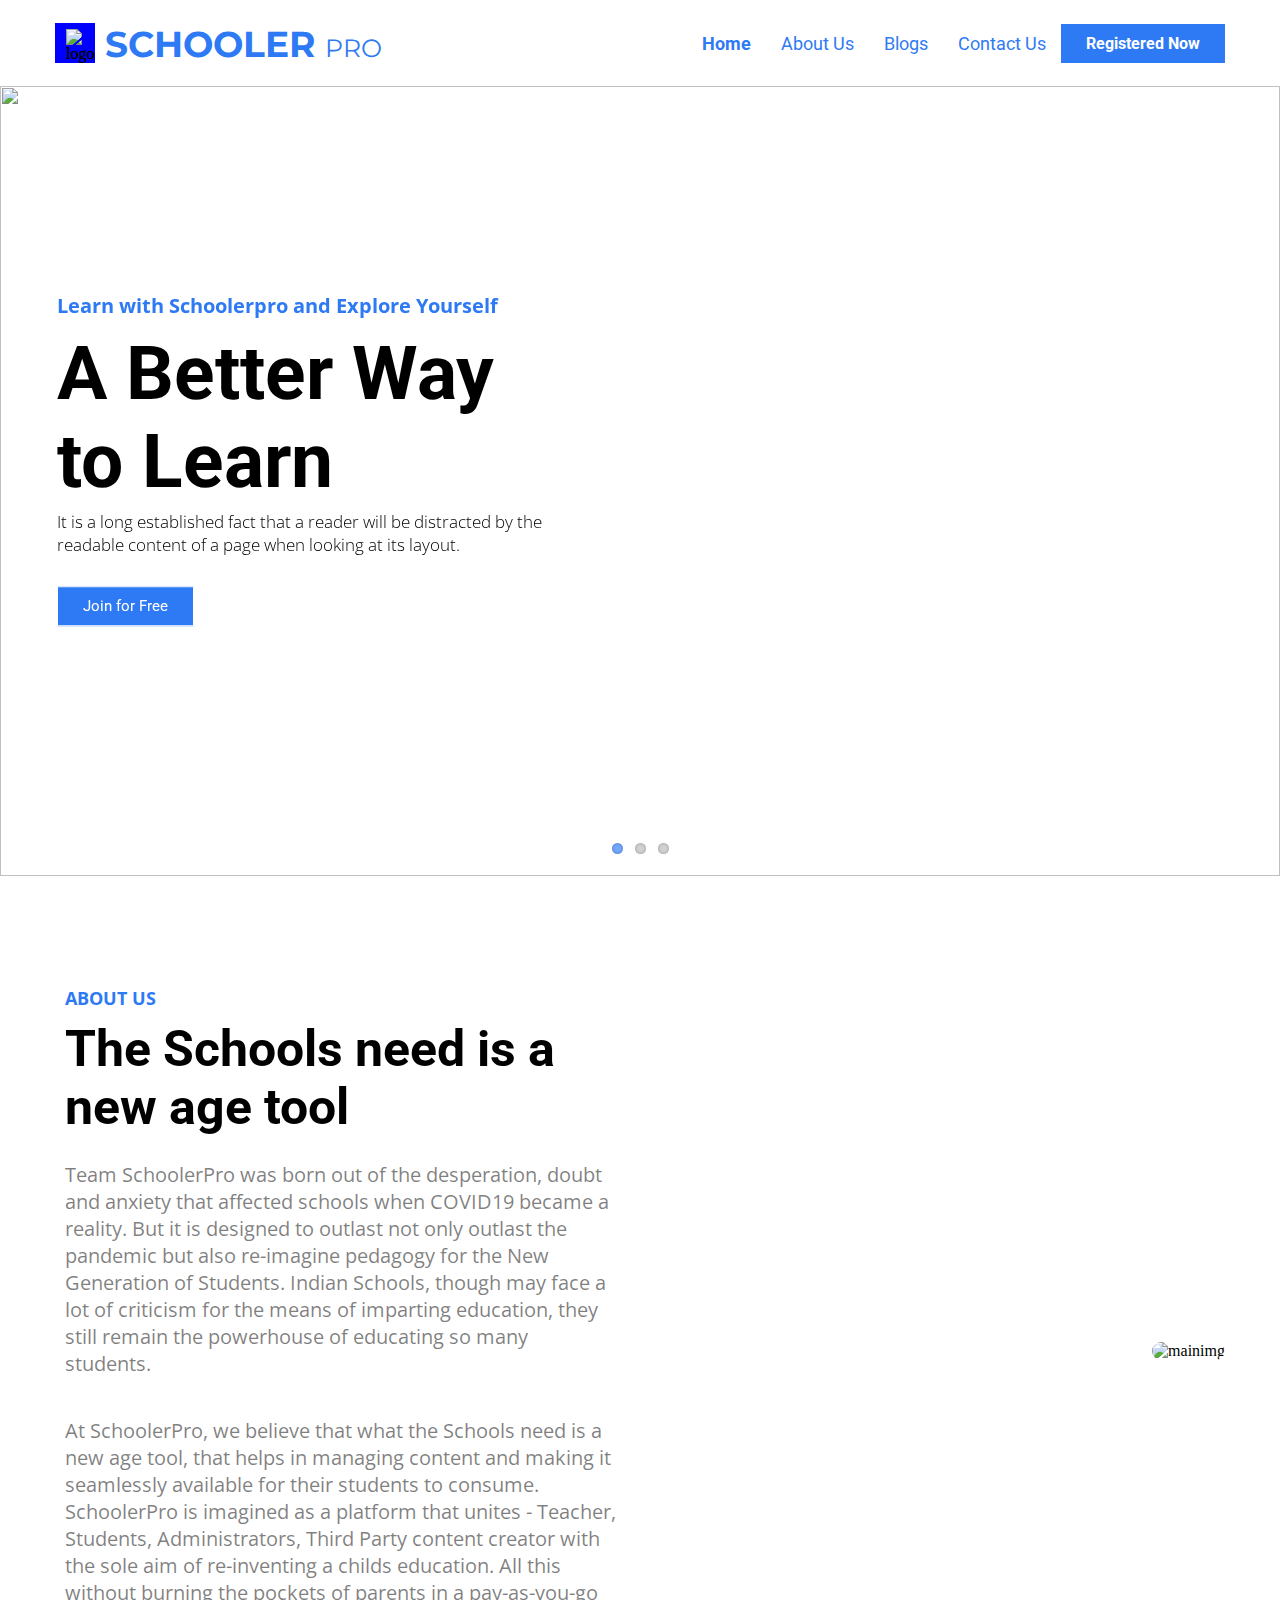
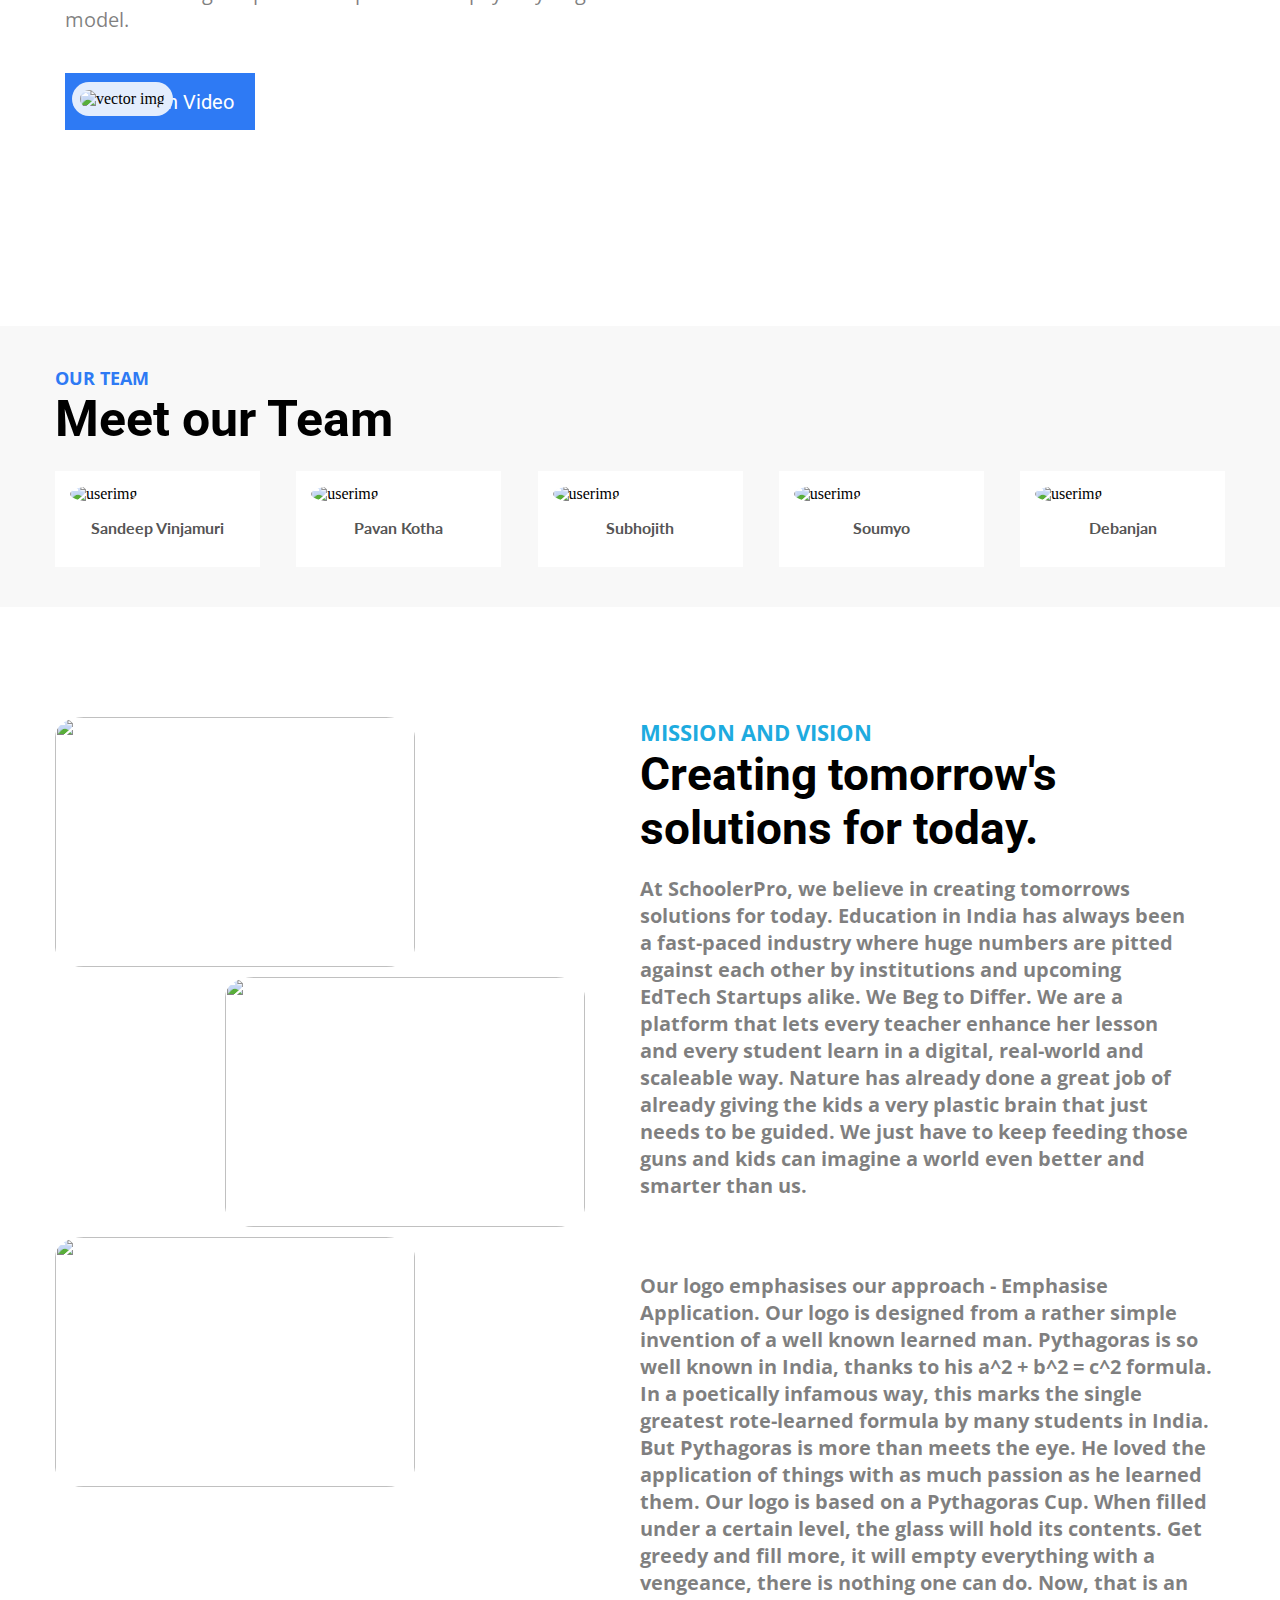
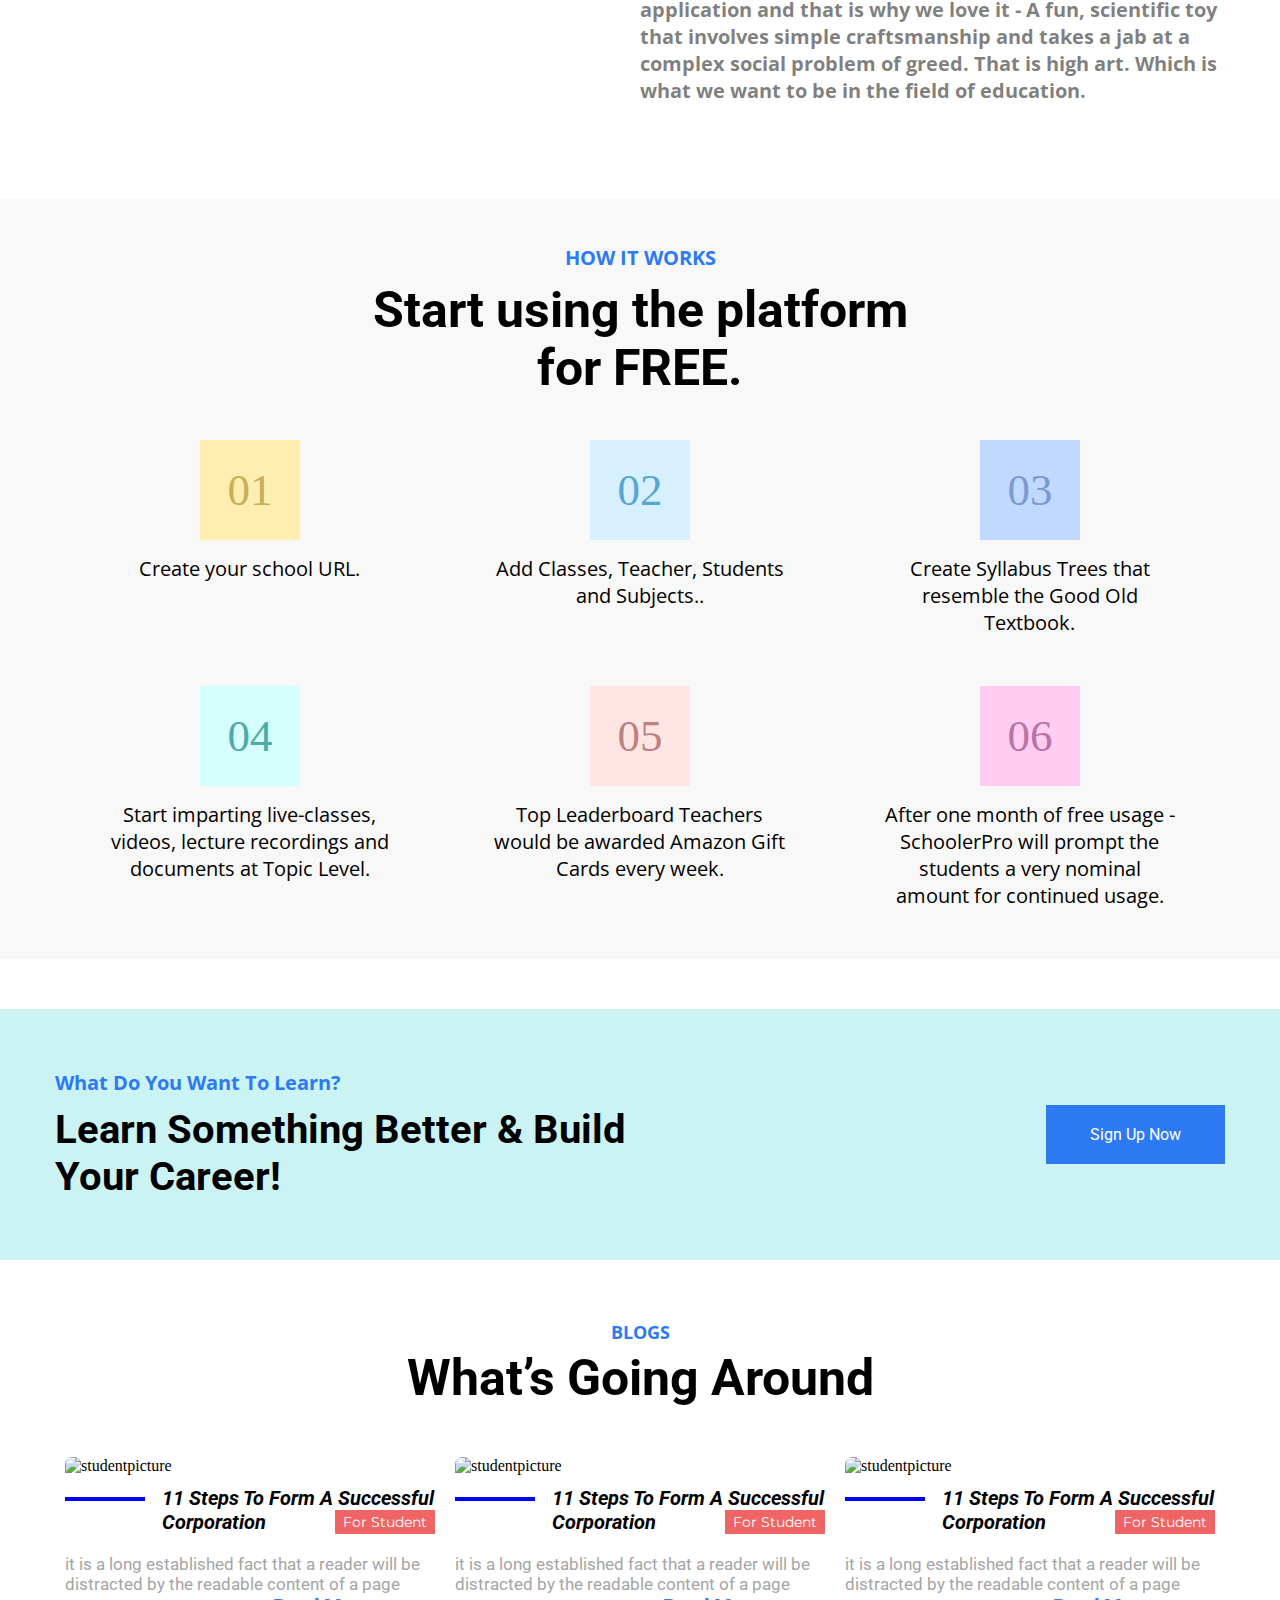
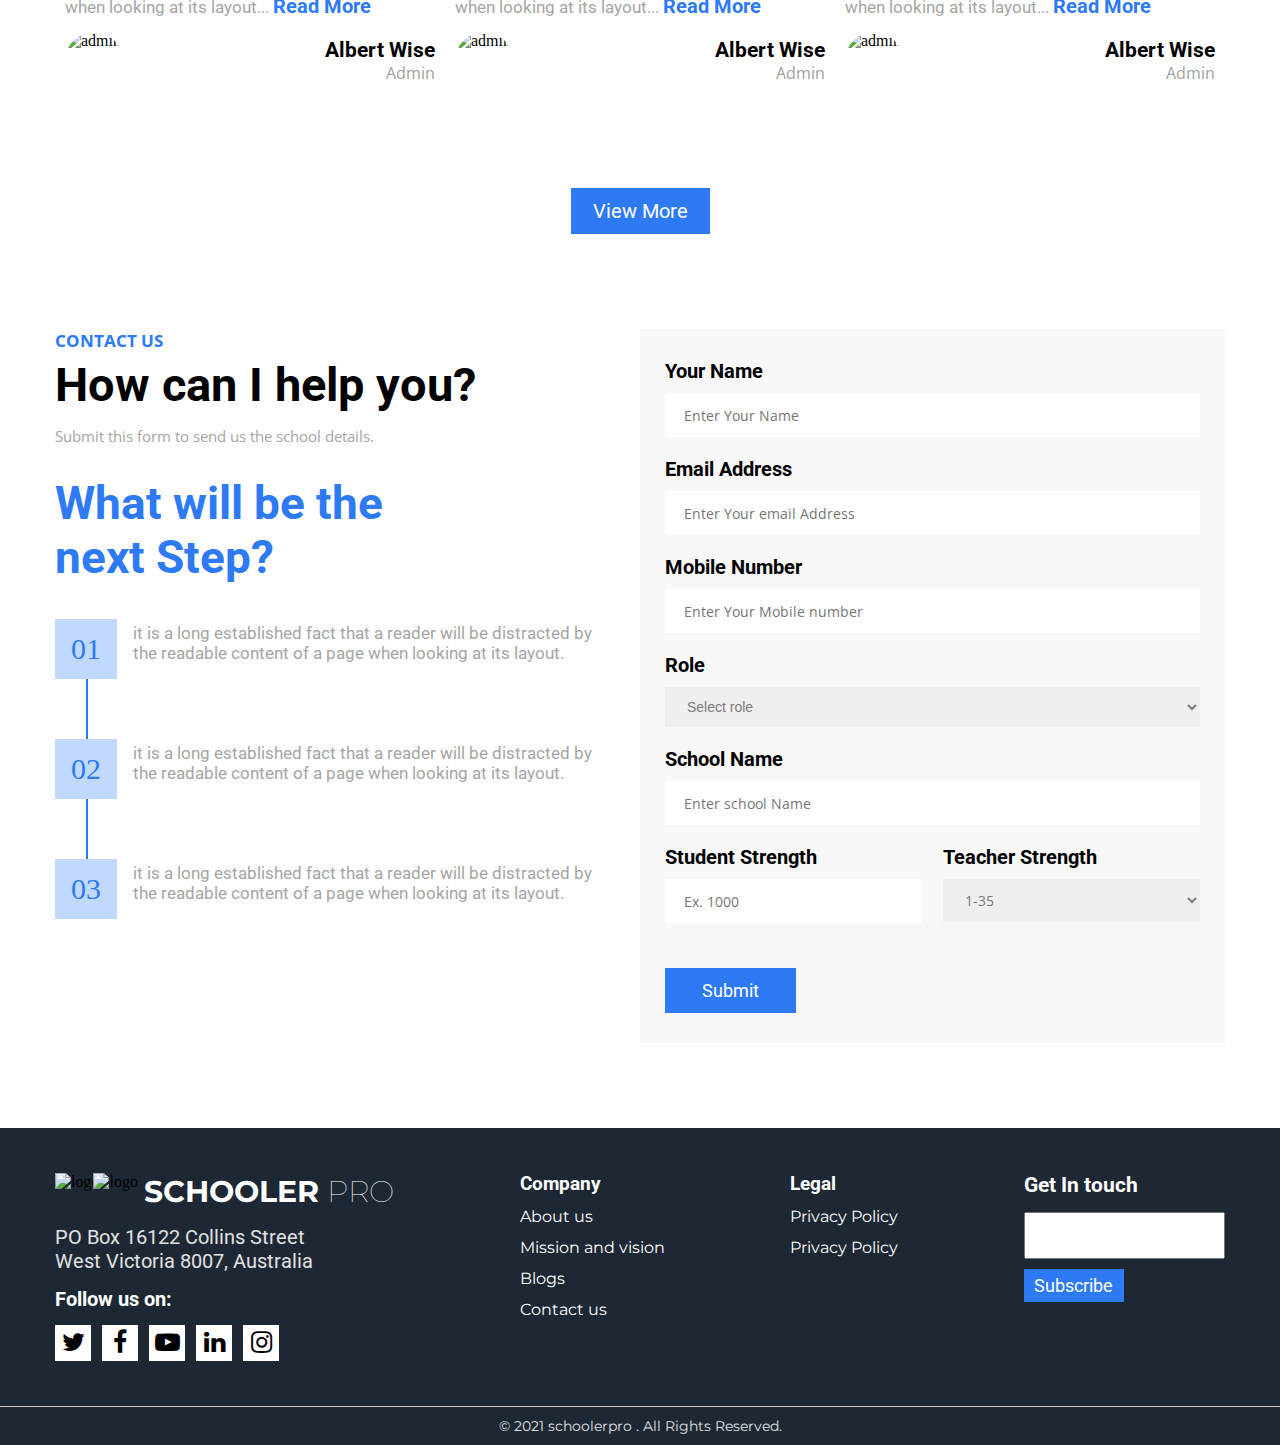
==== commit 462c7fb0: "add responsive" ====
--- a/index.html
+++ b/index.html
@@ -276,7 +276,7 @@
           <h1>What’s Going Around</h1>
         </div>
         <div class="studentsect_imgs">
-          <div class="studentsect_item">
+          <div class="studentsect_item dis-none">
             <img src="img/student.png" alt="studentpicture" />
             <div class="studentsect_item_title">
               <span class="blue_line"></span>
@@ -296,7 +296,7 @@
               </div>
             </div>
           </div>
-          <div class="studentsect_item">
+          <div class="studentsect_item dis-none">
             <img src="img/student.png" alt="studentpicture" />
             <div class="studentsect_item_title">
               <span class="blue_line"></span>
--- a/style.css
+++ b/style.css
@@ -149,7 +149,6 @@
   align-items: center;
 }
 .sect_info {
-  margin-left: -8px;
   max-width: 571px;
   padding: 10px;
 }
@@ -174,7 +173,7 @@
 }
 .sect_paragrph {
   margin-bottom: 40px;
-  width: 586px;
+  max-width: 586px;
   font-size: 20px;
 }
 .mainimg {
--- a/media.css
+++ b/media.css
@@ -1,6 +1,70 @@
 @media only screen and (max-width: 1220px) {
   .container {
     padding: 0px 20px;
+  }
+  .graycube {
+    display: none;
+  }
+  .section_user {
+    margin-top: 70px;
+  }
+  .imgsect_info {
+    padding-left: 10px;
+    padding-right: 10px;
+  }
+  .imgs img {
+    width: 310px;
+    height: 240px;
+  }
+  .imgsect_info > span {
+    font-size: 19px;
+  }
+  .imgsect_info h3 {
+    font-size: 36px;
+  }
+  .imgsect_text {
+    margin-bottom: 27px;
+    font-size: 19px;
+  }
+  .imgsect_lasttext {
+    font-size: 19px;
+  }
+  .middle_img {
+    margin-left: 0px;
+  }
+  .imgsect_text,
+  .imgsect_lasttext {
+    width: inherit;
+  }
+  .studentsect_title {
+    margin-top: 35px;
+    margin-bottom: 40px;
+  }
+  .studentsect_title h3 {
+    font-size: 15px;
+    margin-bottom: 0px;
+  }
+  .studentsect_title h1 {
+    font-size: 40px;
+  }
+  .studentsect_item {
+    margin: 0px 90px;
+  }
+  .studentsect_item_title h3 {
+    font-size: 19px;
+  }
+  .studentsect_item {
+    margin: 0 auto;
+  }
+  .dis-none {
+    display: none;
+  }
+  .studentsect_title h1 {
+    font-size: 37px;
+  }
+  .studentsect_title {
+    margin-top: 30px;
+    margin-bottom: 20px;
   }
 }
 @media only screen and (max-width: 1170px) {
@@ -56,8 +120,6 @@
     margin-top: 20px;
   }
   .sect_info {
-    margin-left: 20px;
-    max-width: 571px;
     padding: 5px;
   }
 
@@ -76,7 +138,6 @@
   }
   .mainimg {
     position: relative;
-    /* margin-right: 50px; */
   }
   .mainimg > img {
     height: 450px;
@@ -97,7 +158,43 @@
   }
   .sect_img img {
     width: 150px;
-    margin-left: 26px;
+  }
+  .imgsect_info > span {
+    font-size: 17px;
+  }
+  .imgsect_info h3 {
+    font-size: 33px;
+  }
+  .imgsect_text,
+  .imgsect_lasttext {
+    width: inherit;
+  }
+  .studentsect_item {
+    margin: 0px 80px;
+  }
+  .studentsect_item_title h3 {
+    margin-left: 10px;
+    font-size: 18px;
+  }
+  .studentsect_item {
+    margin: 0 auto;
+  }
+  .dis-none {
+    display: none;
+  }
+  .studentsect_title h1 {
+    font-size: 34px;
+  }
+  .studentsect_title {
+    margin-top: 30px;
+    margin-bottom: 20px;
+  }
+  .studentsect_item_title h3 {
+    font-size: 18px;
+    margin-left: -30px;
+  }
+  .studentsect_item_title a {
+    padding: 1px 8px;
   }
 }
 @media only screen and (max-width: 1024px) {
@@ -107,6 +204,93 @@
   .first_sect {
     margin-top: 20px;
   }
+  .imgsect_info > span {
+    font-size: 16px;
+  }
+  .imgsect_info h3 {
+    font-size: 30px;
+  }
+  .imgsect_text,
+  .imgsect_lasttext {
+    width: inherit;
+  }
+  .imgs img {
+    margin-bottom: 45px;
+  }
+}
+@media only screen and (max-width: 940px) {
+  .section_img {
+    display: grid;
+    grid-template-columns: 1fr 1fr 1fr;
+    text-align: center;
+  }
+  .sect_img {
+    width: 100%;
+  }
+  .section_user h3,
+  h1 {
+    text-align: center;
+  }
+  .imgs img {
+    margin-bottom: 10px;
+    margin-left: 10px;
+  }
+  .childrens_sect {
+    display: inline-block;
+    padding-top: 60px;
+  }
+
+  .middle_img {
+    margin: 0px;
+  }
+  .imgs {
+    width: 310px;
+  }
+  .childrens_sect {
+    width: 100%;
+  }
+  .imgs {
+    width: 100%;
+    text-align: center;
+    display: flex;
+    justify-content: center;
+    flex-wrap: wrap;
+  }
+  .imgsect_text,
+  .imgsect_lasttext {
+    width: 100%;
+    max-width: 100%;
+  }
+  .imgsect_info {
+    text-align: center;
+    margin-top: 10px;
+  }
+  .platform_number {
+    width: 50%;
+  }
+  .platform_title h3 {
+    font-size: 18px;
+  }
+  .platform_title h1 {
+    font-size: 40px;
+  }
+  .platformsect_last {
+    text-align: center;
+  }
+  .platformsect_lastflex h1 {
+    font-size: 38px;
+    max-width: 100%;
+    margin-bottom: 10px;
+  }
+  .platformsect_lastflex {
+    display: block;
+  }
+  .platformsect_last {
+    padding: 40px 0px;
+  }
+  .platformsect_lastflex h3 {
+    font-size: 19px;
+  }
 }
 
 @media only screen and (max-width: 890px) {
@@ -120,6 +304,37 @@
     justify-content: center;
     margin-top: 10px;
   }
+  .sect_info {
+    max-width: 100%;
+    width: 100%;
+  }
+  .section_container {
+    flex-wrap: wrap;
+  }
+  .sect_paragrph {
+    max-width: 100%;
+  }
+  .morevideo {
+    width: 190px;
+    margin: 0 auto;
+  }
+  .mainimg {
+    width: 100%;
+    text-align: center;
+    margin-top: 20px;
+  }
+  .sect_info h3 {
+    text-align: center;
+  }
+}
+@media only screen and (max-width: 700px) {
+  .platform_number {
+    width: 100%;
+  }
+  .platformsect_text {
+    max-width: 100%;
+    width: 100%;
+  }
 }
 @media only screen and (max-width: 600px) {
   .navigation nav {
@@ -153,6 +368,15 @@
   header > .container {
     top: 61%;
   }
+  .section_img {
+    grid-template-columns: 1fr 1fr;
+  }
+  .section_user .container {
+    padding: 0px;
+  }
+  .sect_img img {
+    margin-left: 0px;
+  }
 }
 @media only screen and (max-width: 420px) {
   .header_banner h2 {
@@ -168,4 +392,11 @@
     font-size: 15px;
     padding: 6px 18px;
   }
-}
+  .mainimg > img {
+    height: inherit;
+    width: 100%;
+  }
+  .sect_img img {
+    width: 130px;
+  }
+}
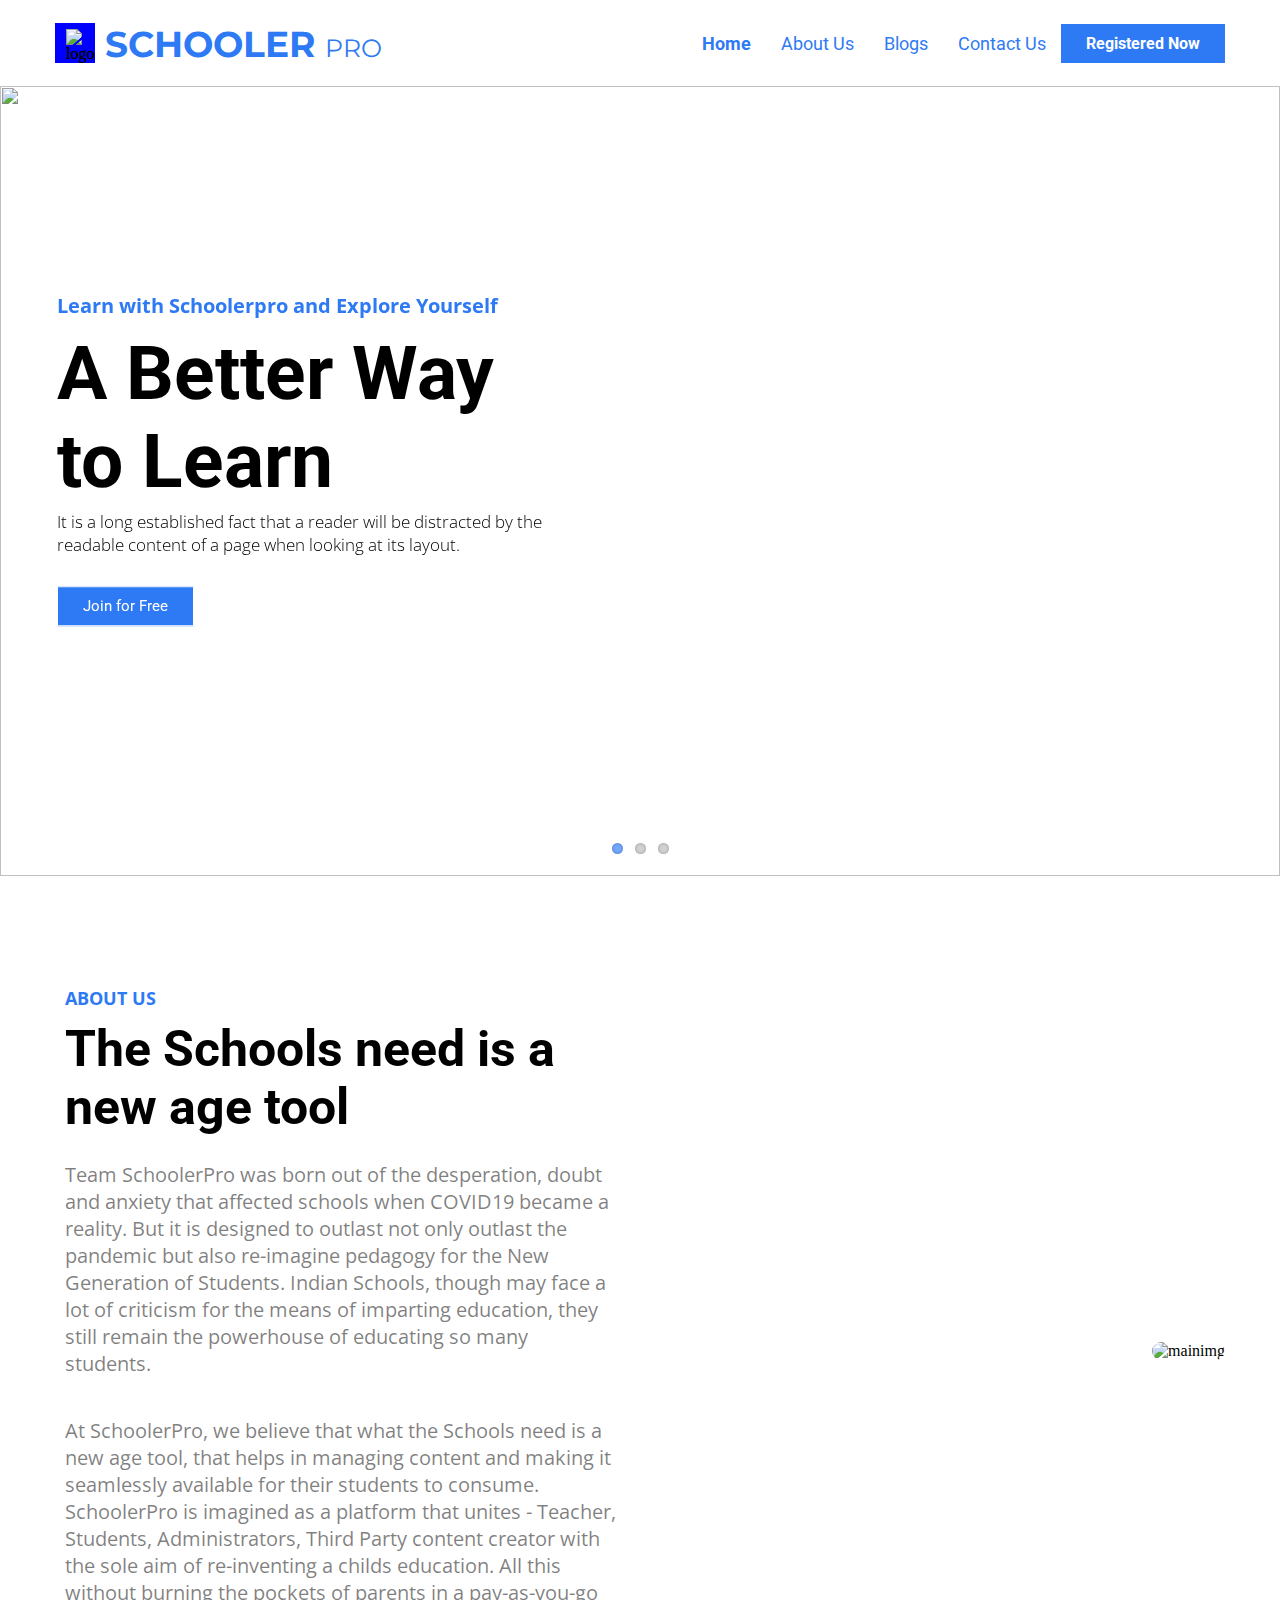
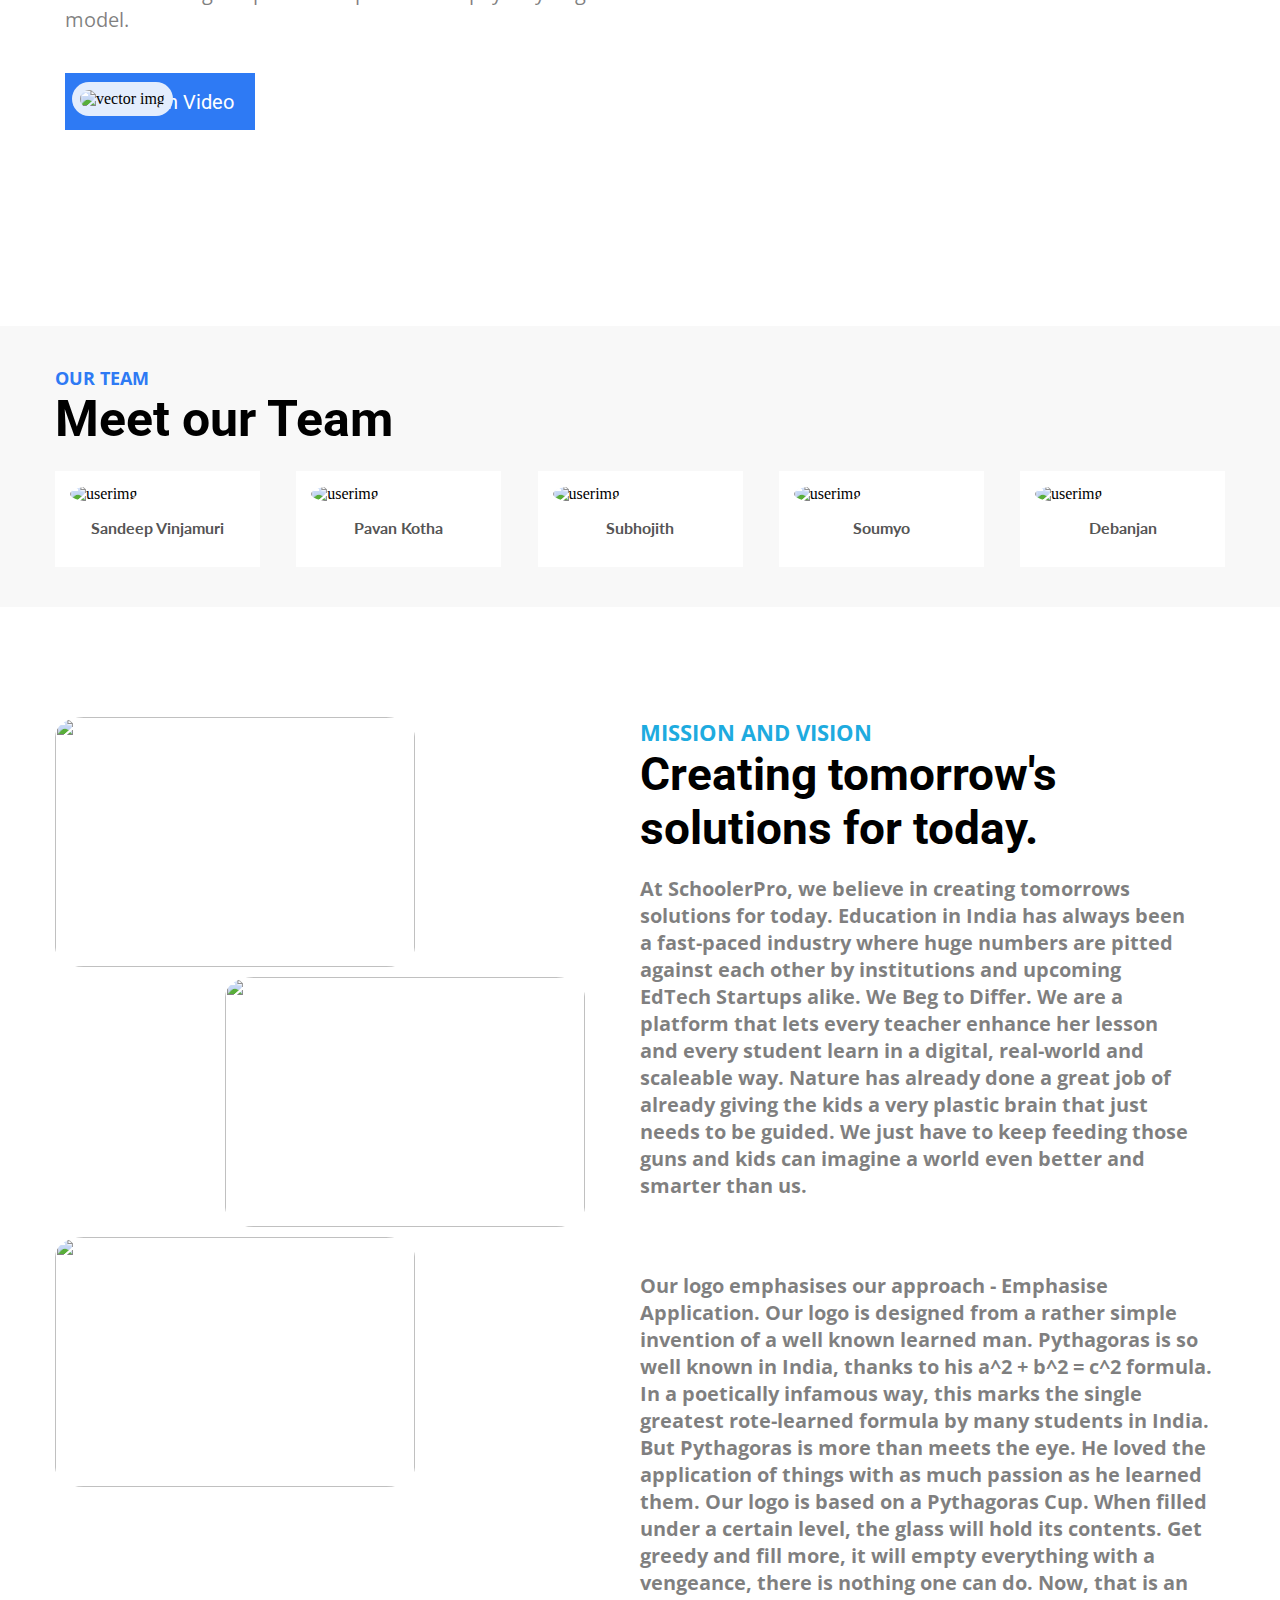
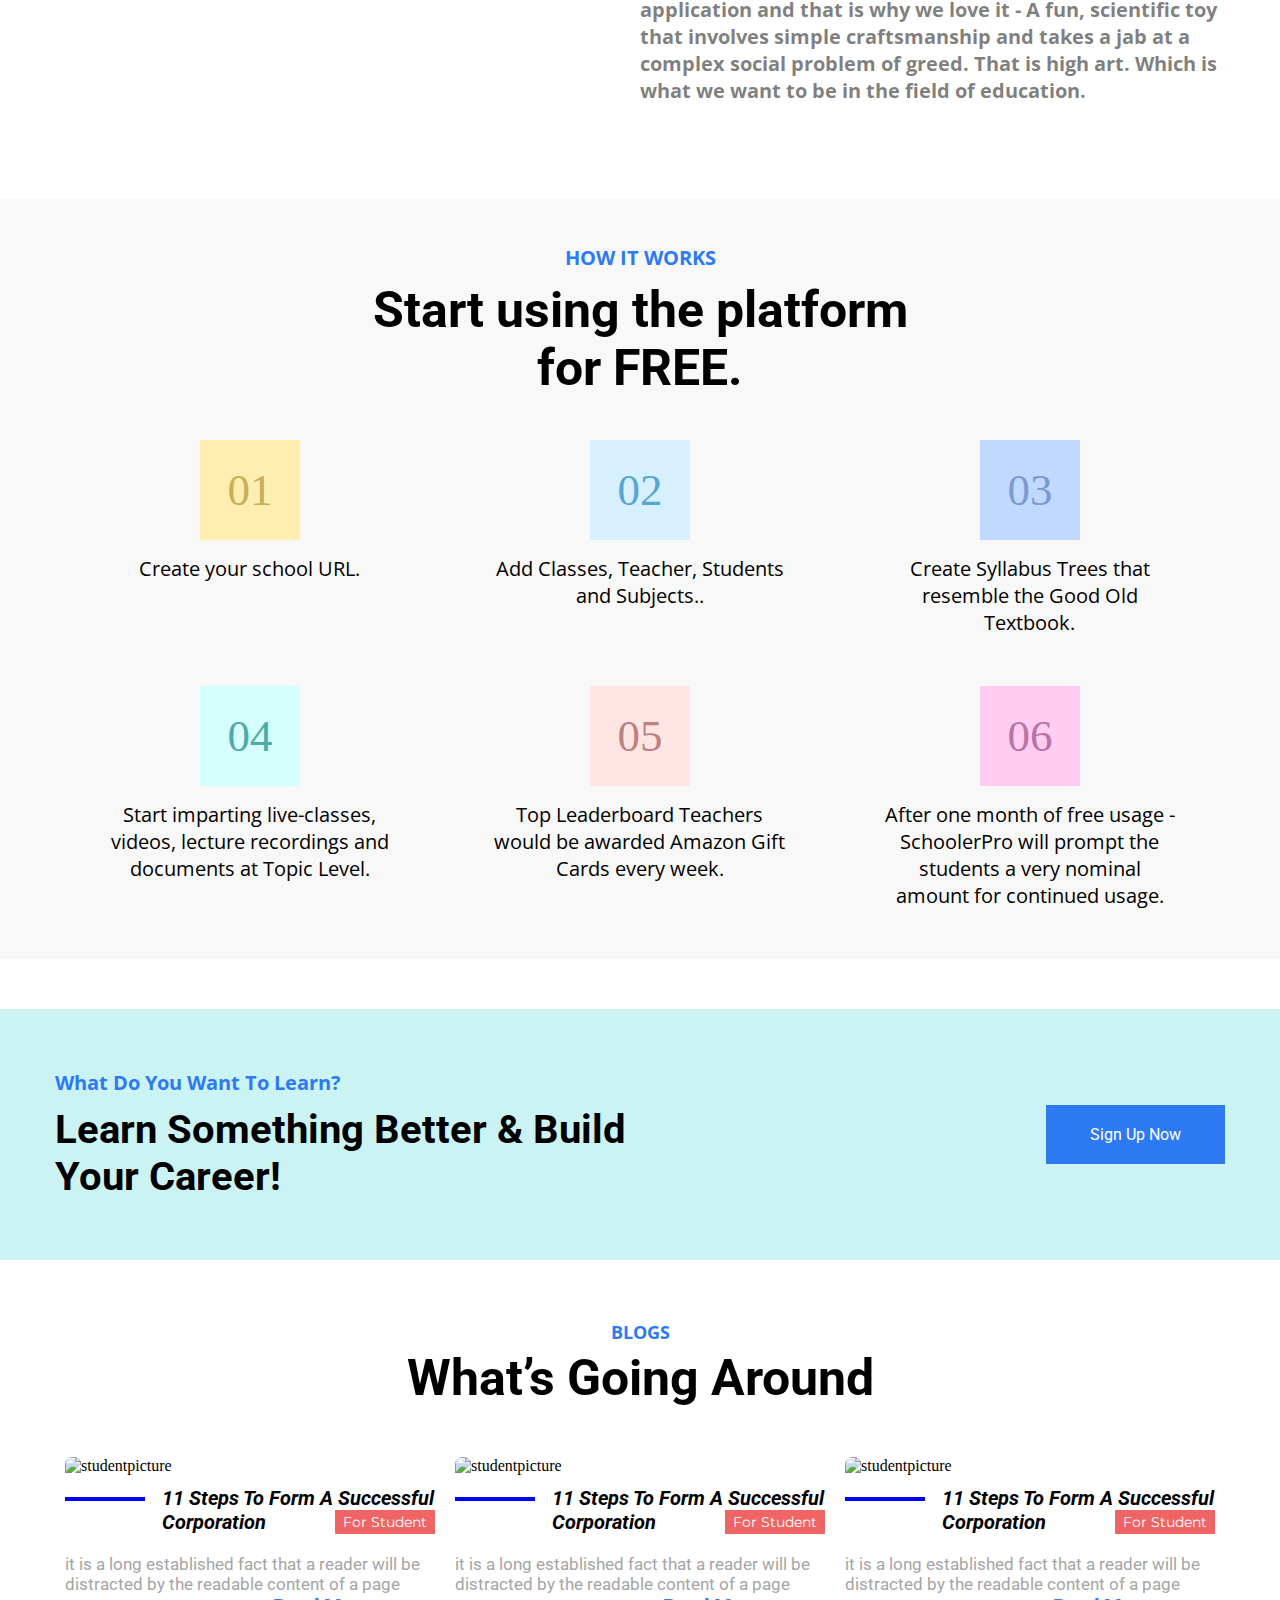
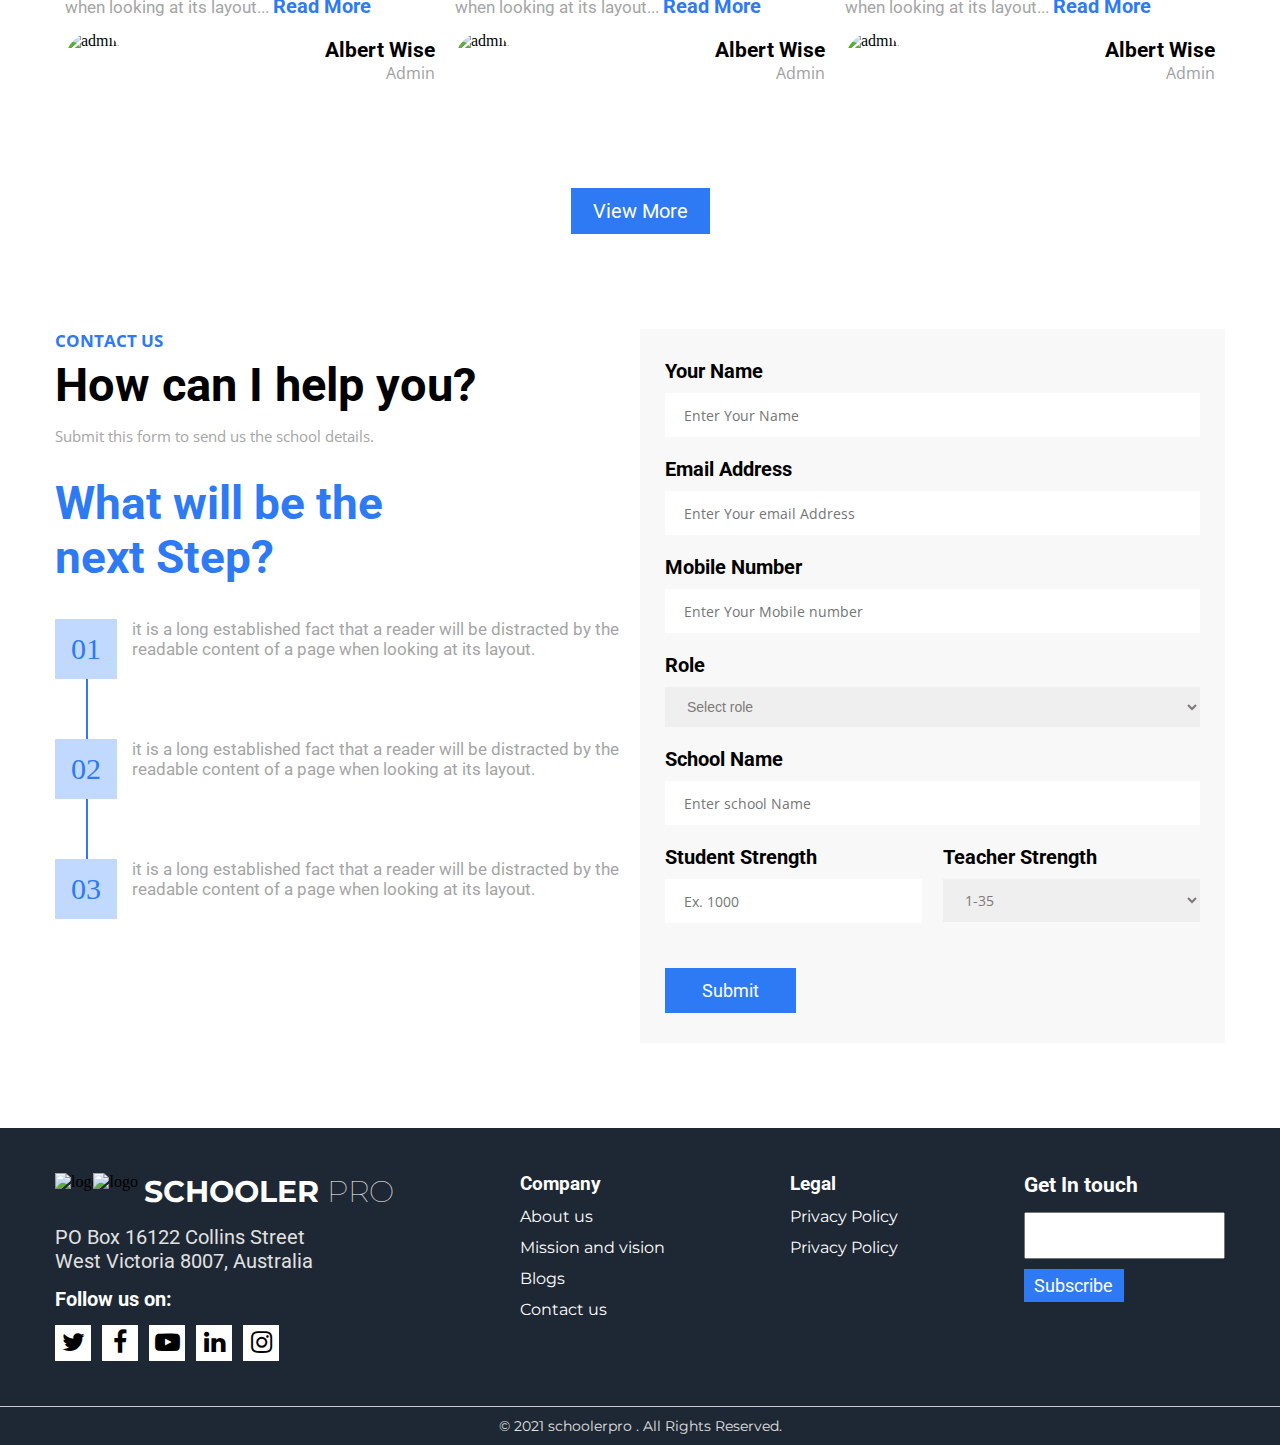
==== commit 647dc233: "add footer resposnive" ====
--- a/index.html
+++ b/index.html
@@ -491,7 +491,7 @@
               </a>
             </div>
           </div>
-          <div class="company_list">
+          <div class="company_list company_list_right">
             <h3>Company</h3>
             <ul>
               <li>
--- a/style.css
+++ b/style.css
@@ -520,6 +520,7 @@
 .last_sect {
   margin-top: 95px;
   display: flex;
+  flex-wrap: wrap;
 }
 .contact_title h3 {
   font-size: 17px;
@@ -569,16 +570,17 @@
   color: #2e7af4;
   background-color: #c1d9ff;
   padding: 13px 16px;
-  display: inline-block;
-  position: relative;
+  position: relative;
+  float: left;
+  margin-right: 15px;
 }
 .first_number > span {
-  margin-left: 12px;
+  display: block;
   color: #a5a5a5;
   font-size: 17px;
-  display: inline-block;
-  width: 466px;
-  font-family: "Roboto", sans-serif;
+  font-family: "Roboto", sans-serif;
+  max-height: 60px;
+  overflow: hidden;
 }
 .lastsect_width {
   width: 50%;
@@ -651,6 +653,7 @@
   padding: 45px 0px;
   display: flex;
   justify-content: space-between;
+  flex-wrap: wrap;
 }
 .schooler_logo {
   display: flex;
@@ -820,3 +823,6 @@
 .flex-control-paging li a {
   background: #d1d1d1;
 }
+.graycube {
+  display: none;
+}
--- a/media.css
+++ b/media.css
@@ -47,18 +47,11 @@
   .studentsect_title h1 {
     font-size: 40px;
   }
-  .studentsect_item {
-    margin: 0px 90px;
-  }
+
   .studentsect_item_title h3 {
     font-size: 19px;
   }
-  .studentsect_item {
-    margin: 0 auto;
-  }
-  .dis-none {
-    display: none;
-  }
+
   .studentsect_title h1 {
     font-size: 37px;
   }
@@ -169,19 +162,12 @@
   .imgsect_lasttext {
     width: inherit;
   }
-  .studentsect_item {
-    margin: 0px 80px;
-  }
+
   .studentsect_item_title h3 {
     margin-left: 10px;
     font-size: 18px;
   }
-  .studentsect_item {
-    margin: 0 auto;
-  }
-  .dis-none {
-    display: none;
-  }
+
   .studentsect_title h1 {
     font-size: 34px;
   }
@@ -191,10 +177,22 @@
   }
   .studentsect_item_title h3 {
     font-size: 18px;
-    margin-left: -30px;
   }
   .studentsect_item_title a {
     padding: 1px 8px;
+  }
+  .blue_line {
+    display: none;
+  }
+  .studentsect_item_title {
+    padding-left: 0px;
+  }
+  .studentsect_item_title a {
+    position: relative;
+    margin-top: 5px;
+  }
+  .studentsect_item_title h3 {
+    margin-left: 0px;
   }
 }
 @media only screen and (max-width: 1024px) {
@@ -291,6 +289,47 @@
   .platformsect_lastflex h3 {
     font-size: 19px;
   }
+  .form_inputs {
+    width: 100%;
+    margin-top: 50px;
+  }
+  .lastsect_width {
+    width: 100%;
+    padding-right: 0px;
+  }
+  .nextstep_name > h1 {
+    max-width: 100%;
+  }
+  .contact_title span {
+    display: block;
+    width: 100%;
+    text-align: center;
+  }
+  .contact_title h3 {
+    width: 100%;
+    text-align: center;
+  }
+  .footer_icon,
+  .company_list,
+  .form_gettouch {
+    width: 50%;
+  }
+  .company_list_right {
+    text-align: right;
+  }
+  .form_gettouch input[type="text"] {
+    max-width: 200px;
+  }
+  .form_gettouch form {
+    align-items: flex-end;
+  }
+  .form_gettouch h1 {
+    text-align: right;
+  }
+  .footer_icon,
+  .company_list_right {
+    margin-bottom: 30px;
+  }
 }
 
 @media only screen and (max-width: 890px) {
@@ -326,6 +365,9 @@
   .sect_info h3 {
     text-align: center;
   }
+  .studentsect_item {
+    width: 50%;
+  }
 }
 @media only screen and (max-width: 700px) {
   .platform_number {
@@ -376,6 +418,30 @@
   }
   .sect_img img {
     margin-left: 0px;
+  }
+  .footer_icon,
+  .company_list,
+  .form_gettouch {
+    width: 100%;
+    justify-content: center;
+    display: flex;
+    flex-direction: column;
+    align-items: center;
+  }
+  .company_list_right {
+    text-align: center;
+  }
+  .form_gettouch form {
+    align-items: center;
+    max-width: 260px;
+    width: 100%;
+  }
+  .form_gettouch input[type="text"] {
+    max-width: 260px;
+    width: 100%;
+  }
+  .form_gettouch {
+    margin-top: 30px;
   }
 }
 @media only screen and (max-width: 420px) {
@@ -399,4 +465,7 @@
   .sect_img img {
     width: 130px;
   }
-}
+  .studentsect_item {
+    width: 100%;
+  }
+}
